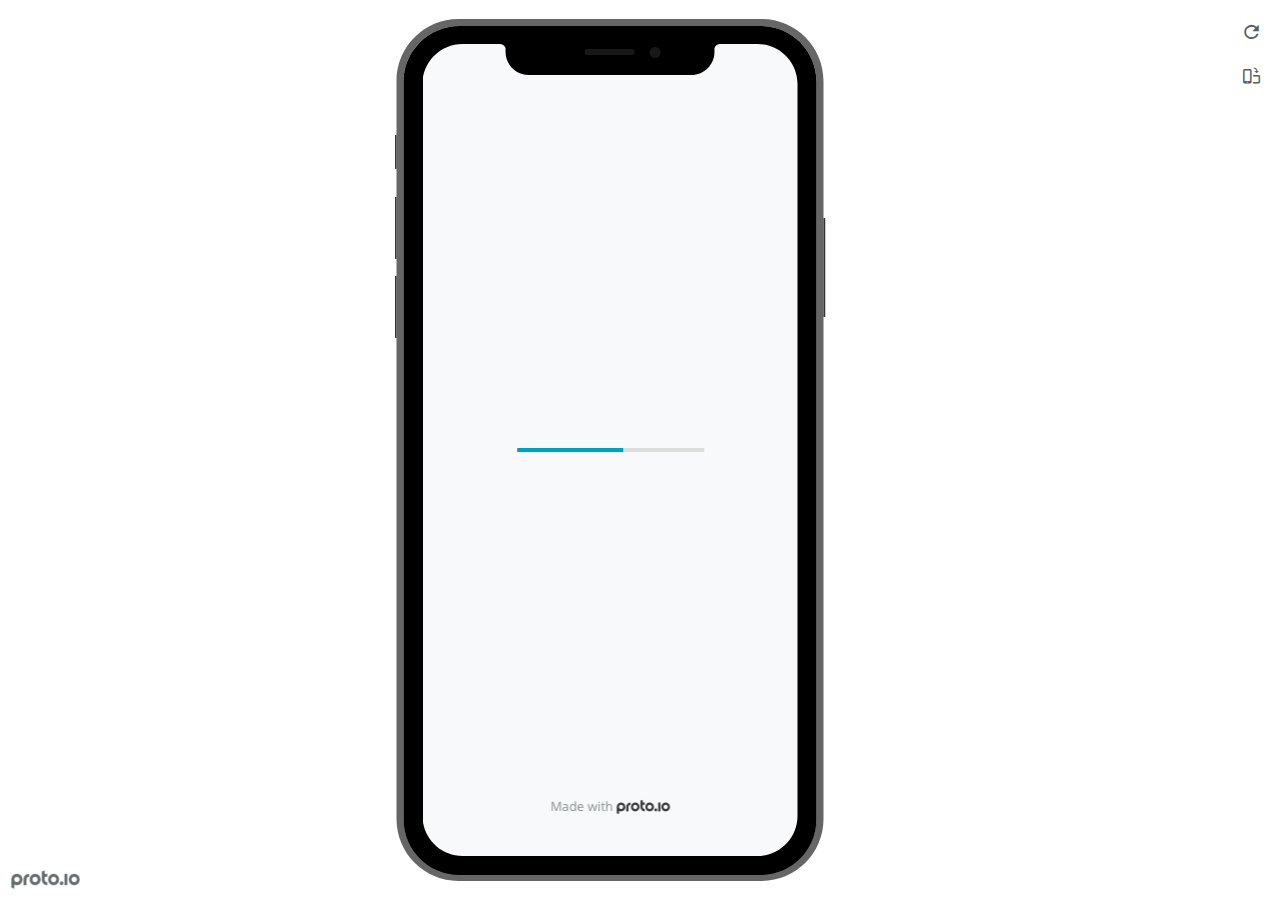
==== frame.html @ 2e507576 "11" ====
<!DOCTYPE HTML>
    <head>
    <meta charset="utf-8">

    <title>Untitled - Proto.io player</title>

    

			<link type="text/css" rel="stylesheet" href="./stylesheets/preview-export-min.css">
			<script type="text/javascript" src="./scripts/preview-export-min.js"></script>

		

    <script type="text/javascript">
        var prx = window.prx || {};
        prx.orientation = 'portrait';
        prx.orientations = {};
        prx.orientations.portrait = 1;
        prx.orientations.landscape = 1;
        prx.project = {};
        prx.project.id = '666d6fb2-1f89-4202-bc7e-0b0ab9b1fde8';
        prx.project.title = 'Untitled';
        prx.project.version = 0;
        prx.project.livepreview = 0;
        prx.project.account = "nhatkhanh";
        prx.activePage = {};
        prx.usercountry = "us";
        
            prx.user = false;
        
        prx.skin = 'apple-phone-iphoneX-1';
        prx.ver = '6.6.15.0';
        //prx.flashactions = 1;
		prx.flashactions = 1; //we are not using the DB value anymore

        prx.nodejsassetsserver = {};
        prx.nodejsassetsserver.host = ".proto.io";
        prx.nodejsassetsserver.subdomainprefix = "https://at";
        prx.nodejsassetsserver.maxsubdomains = "20";
        prx.account = "nhatkhanh";
        prx.browserShowScreenshots = 'true';
        prx.url.crossmsg = 'https://nhatkhanh.proto.io';
        prx.playerUrl = 'https://nhatkhanh.proto.io/player/';
        prx.spaces = false;
        prx.csrf_token = '342613625FA43389F96C2CC37670C32AD44A1695EFE42CF749361B53E51B8EB8';

        
    </script>

    

</head>


<body style="background-color:#FFFFFF">

    

    <div class="page-sidebar">
        
        <div class="sidebar-action-buttons">

            
                <span class="header-action-button player-icon-reload embed-icon-reload" id="refresh-preview">
                    <span class="tooltip">Refresh preview</span>
                </span>
                
                    <span  class="header-action-button player-icon-rotate embed-icon-rotate" id="change-orientation">
                        <span class="tooltip">Change orientation</span>
                    </span>
                

        </div>

    </div>

    <div id="maincontent" class="portrait">

        <div id="shortcut-pressed-outer">
            <div id="shortcut-pressed"></div>
        </div>
        

			<div class="frame_generic">
				
				<div class="body_generic skin_apple-phone-iphoneX-1 skin-wrapper skin-os-apple skin-device-phone skin-model-iphoneX skin-size-1 skin-color-black skin-orientation-portrait skin-dimensions-375-812">

					<div class="buttons top"></div>
					<div class="detail-top"></div>
					<div class="web-search"></div>
					<div class="buttons left"></div>

					<div class="body_generic_inner">
						
						<iframe id="pio-playerframe" src="index.html" scrolling="NO" style="width: 375px; height: 812px;" webkitAllowFullScreen mozallowfullscreen allowFullScreen allowvr allow="autoplay"></iframe>
						
                                <script type="text/javascript">
                                    // remove parameter from address bar immediately if no changes
                                    let url = new URL(window.location.href);
                                    url.searchParams.delete('hc');
                                    window.history.replaceState({}, document.title, url.toString());
                                </script>
                            
					</div>

					<div class="buttons right"></div>
					<div class="detail-bottom"></div>
				</div>
				
			</div>
		
    </div>

    

    
            <div id="branding"></div>
        
</body>


<script type="text/javascript">
    
</script>
</html>
---- stylesheets/preview-export-min.css ----
@font-face{font-family:'protoio-embed';src:url("../../fonts/protoio-embed.eot?v=6.0.3")}@font-face{font-family:'protoio-embed';src:url("[data-uri]") format("truetype");font-weight:normal;font-style:normal}[class^="embed-icon-"],[class*=" embed-icon-"]{font-family:'protoio-embed' !important;speak:none;font-style:normal;font-weight:normal;font-variant:normal;text-transform:none;line-height:1;-webkit-font-smoothing:antialiased;-moz-osx-font-smoothing:grayscale}.embed-icon-bold:before{content:"\f032"}.embed-icon-italic:before{content:"\f033"}.embed-icon-open-new:before{content:"\e902"}.embed-icon-reload:before{content:"\e900"}.embed-icon-rotate:before{content:"\e901"}.embed-icon-close-x:before{content:"\e903"}.btn{display:inline-block;padding:6px 14px;font-size:11px;font-weight:600;border-radius:2px}.btn-sm{padding:5px 10px;font-size:11px;border-radius:2px}.inline-checkbox,.inline-radio{padding-left:20px;display:inline-block;cursor:pointer}.input-control.checkbox .check{width:12px;height:12px}html{height:100%;width:100%;font-family:'Open Sans','Helvetica Neue', HelveticaNeue, Helvetica, Arial, 'Lucida Grande', sans-serif;font-size:11px}a{outline:0 none}body{display:-webkit-box;-webkit-box-orient:vertical;-webkit-box-pack:center;-webkit-box-align:center;display:-webkit-flexbox;display:-ms-flexbox;display:-webkit-flex;display:flex;-webkit-flex-align:center;-ms-flex-align:center;-webkit-align-items:center;align-items:center;-ms-justify-content:center;-webkit-justify-content:center;justify-content:center;-webkit-flex-direction:column;-ms-flex-direction:column;flex-direction:column;min-width:100%;min-height:100%;-moz-box-sizing:border-box;-webkit-box-sizing:border-box;-o-box-sizing:border-box;box-sizing:border-box}body:not(.no-transitions){-moz-transition:background-color 0.3s ease-in 0s;-webkit-transition:background-color 0.3s ease-in 0s;-o-transition:background-color 0.3s ease-in 0s;transition:background-color 0.3s ease-in 0s}body,ul,li{padding:0;margin:0;border:0}.hidden{display:none !important;visibility:hidden !important}.text-danger{color:#E34F5F}.text-success{color:#61c297}#maincontent{min-width:100%;min-height:100%;clear:both;padding:20px 60px 20px 20px;-moz-box-sizing:border-box;-webkit-box-sizing:border-box;-o-box-sizing:border-box;box-sizing:border-box;position:relative;border:0 solid transparent;display:-webkit-box;-webkit-box-orient:horizontal;-webkit-box-pack:center;-webkit-box-align:center;display:-webkit-flexbox;display:-ms-flexbox;display:-webkit-flex;display:flex;-webkit-flex-align:center;-ms-flex-align:center;-webkit-align-items:center;align-items:center;-ms-justify-content:center;-webkit-justify-content:center;-webkit-box-flex:1;-webkit-flex-grow:1;-ms-flex-grow:1;flex-grow:1;-webkit-transition:border-right 0.3s cubic-bezier(0.33, 1.02, 0.18, 1.4);-moz-transition:border-right 0.3s cubic-bezier(0.33, 1.02, 0.18, 1.4);-o-transition:border-right 0.3s cubic-bezier(0.33, 1.02, 0.18, 1.4);transition:border-right 0.3s cubic-bezier(0.33, 1.02, 0.18, 1.4)}.page-sidebar+#maincontent{border-right:250px solid transparent}.page-sidebar.hide+#maincontent{border-right:0px solid transparent}.frame_generic{margin:auto !important;display:inline-block;margin:0 auto;-ms-transform-origin:center center;-webkit-transform-origin:center center;-o-transform-origin:center center;transform-origin:center center;position:relative}.body_generic.skin-wrapper{position:absolute;-ms-transform-origin:0 0;-webkit-transform-origin:0 0;-o-transform-origin:0 0;transform-origin:0 0}.skin_custom .body_generic,.skin_shared .body_generic{text-align:center}.body_generic iframe{background:#ccc;border:2px solid #000000;-webkit-border-radius:3px;-moz-border-radius:3px;border-radius:3px}.top-header-alert{background-color:#FBFAE8;border:1px solid #F1F1DE;border-width:1px 0 1px 0;padding:15px 0;box-sizing:border-box;font-family:-apple-system,BlinkMacSystemFont,"Helvetica Neue","Open Sans",open-sans,sans-serif;font-weight:400;font-size:12px;line-height:14px;color:#363C3E;color:#545E65;padding:10px 34px 10px 10px;border-top-width:0px;font-size:11px;line-height:13px;text-align:center;position:fixed;top:0;left:0;right:0;z-index:2}.top-header-alert.extend-width{margin:0 -25px;padding:15px 25px}.top-header-alert.extend-width.last{margin-bottom:-18px;margin-top:20px}.top-header-alert.add-space-below{margin-bottom:17px}.top-header-alert.toolbox-info{padding:0 25px 5px 25px;background-color:transparent;margin:0 12px;border:0px solid rgba(180,188,191,0.5)}.top-header-alert .caution-icon{background:url(/images/editor/templates-modals/warning-icon.png) no-repeat center center;width:22px;height:22px;background-image:url("/images/editor/inextgen-sprite.png?v=6.0.38");background-position:-425px 0px;display:block;margin-right:9px;-ms-flex-shrink:0;-webkit-flex-shrink:0;flex-shrink:0;float:left}@media all and (-webkit-min-device-pixel-ratio: 1.5), all and (-o-min-device-pixel-ratio: 3 / 2), all and (min--moz-device-pixel-ratio: 1.5), all and (min-device-pixel-ratio: 1.5){.top-header-alert .caution-icon{background-image:url("/images/editor/inextgen-sprite@2x.png?v=6.0.38");background-size:auto 1000px}}.top-header-alert .caution-text{height:22px;font-weight:700;display:-webkit-box;display:-moz-box;display:-ms-flexbox;display:-webkit-flex;display:flex;-ms-align-items:center;-webkit-align-items:center;align-items:center;-ms-box-align:center;-webkit-box-align:center;box-align:center;-ms-flex-align:center;-webkit-flex-align:center;flex-align:center;margin-bottom:6px}.top-header-alert .caution-text:before,.top-header-alert .caution-text:after{content:'';display:table}.top-header-alert .caution-text:after{clear:both}.top-header-alert .close-btn{position:absolute;right:10px;top:10px;width:14px;height:14px;background-image:url("/images/editor/inextgen-sprite.png?v=6.0.38");background-position:-1450px -400px;display:block;cursor:pointer}.top-header-alert .close-btn:hover,.top-header-alert .close-btn:focus{background-position:-1450px -425px}.top-header-alert .close-btn.active,.top-header-alert .close-btn.selected{background-position:-1450px -450px}.top-header-alert .close-btn.disabled{background-position:-1450px -475px;cursor:default;pointer-events:none}@media all and (-webkit-min-device-pixel-ratio: 1.5), all and (-o-min-device-pixel-ratio: 3 / 2), all and (min--moz-device-pixel-ratio: 1.5), all and (min-device-pixel-ratio: 1.5){.top-header-alert .close-btn{background-image:url("/images/editor/inextgen-sprite@2x.png?v=6.0.38");background-size:auto 1000px}}.top-header-alert .link{color:#00A1C0;cursor:pointer}.top-header-alert .link:hover{color:#00758C}.top-header-alert.link{cursor:pointer}.top-header-alert.error{background-color:#FEF5F6}.top-header-alert.info{background-color:#E5F5F8}.top-header-alert a,.top-header-alert a:active,.top-header-alert a:visited{color:#00A1C0}.top-header-alert ~ .page-sidebar{top:34px}.top-header-alert ~ #maincontent{border-top:34px solid transparent}#eventCaller{display:none}#branding{position:fixed;bottom:10px;left:10px;right:auto;width:107px;height:42px;background:no-repeat bottom left;background-size:contain;-webkit-transition:right 0.3s cubic-bezier(0.33, 1.02, 0.18, 1.4),width 0.2s cubic-bezier(0.33, 1.02, 0.18, 1.4) 1s,height 0.2s cubic-bezier(0.33, 1.02, 0.18, 1.4) 1s;-moz-transition:right 0.3s cubic-bezier(0.33, 1.02, 0.18, 1.4),width 0.2s cubic-bezier(0.33, 1.02, 0.18, 1.4) 1s,height 0.2s cubic-bezier(0.33, 1.02, 0.18, 1.4) 1s;-o-transition:right 0.3s cubic-bezier(0.33, 1.02, 0.18, 1.4),width 0.2s cubic-bezier(0.33, 1.02, 0.18, 1.4) 1s,height 0.2s cubic-bezier(0.33, 1.02, 0.18, 1.4) 1s;transition:right 0.3s cubic-bezier(0.33, 1.02, 0.18, 1.4),width 0.2s cubic-bezier(0.33, 1.02, 0.18, 1.4) 1s,height 0.2s cubic-bezier(0.33, 1.02, 0.18, 1.4) 1s}#branding[style=""],#branding:not([style]){width:70px;height:20px;background-image:url("/images/player/player-logo.svg?v=6.0.38");background-size:160px auto;background-position:-90px 0}@media all and (-webkit-min-device-pixel-ratio: 1.5), all and (-o-min-device-pixel-ratio: 3 / 2), all and (min--moz-device-pixel-ratio: 1.5), all and (min-device-pixel-ratio: 1.5){#branding[style=""],#branding:not([style]){background-image:url("/images/player/player-logo@2x.svg?v=6.0.38")}}#branding[style=""].dark-bg,#branding:not([style]).dark-bg{background-position:-90px -21px}body.annotationmode #branding[style=""],body.annotationmode #branding:not([style]){background-position:-90px -21px}.sidebar-action-buttons{position:absolute;right:260px;top:15px;height:100%;-webkit-user-select:none;-moz-user-select:none;-ms-user-select:none}.sidebar-action-buttons a{text-decoration:none}.header-action-button{display:inline-block;border-radius:4px;margin:15px 0 0;cursor:pointer;position:relative;text-align:center;color:#545E65;font-size:3em;line-height:normal}.header-action-button.dark-bg{color:#ffffff}.header-action-button:hover,#color-choice .selected{color:#4d5254}.header-action-button.active,body.annotationmode .header-action-button.active{color:#00A1C0}#change-orientation .tooltip{width:100px}#refresh-preview{margin-top:12px}#open-prto-link+#refresh-preview{margin-top:14px}#refresh-preview .tooltip{width:85px}.skin-wrapper{display:inline-block;position:relative}.skin-wrapper #pio-playerframe{display:block;background:#FFFFFF;background-repeat:no-repeat;background-size:contain;background-position:50% 50%}.skin-wrapper div::after,.skin-wrapper div::before{content:"";display:block;position:relative}.skin-wrapper .detail-top,.skin-wrapper .detail-bottom{position:absolute;margin:0 auto}.skin-wrapper .buttons{position:absolute;z-index:-1}.skin-wrapper .web-search{display:none}.skin-wrapper .body_generic_inner{overflow:hidden}.skin-wrapper.skin_none #pio-playerframe,.skin-wrapper.skin-color-none #pio-playerframe,.skin-wrapper.skin_custom #pio-playerframe,.skin-wrapper.skin_theme #pio-playerframe{border-width:0 !important;border-radius:0 !important}.skin-wrapper.skin_none,.skin-wrapper.skin-color-none,.skin-wrapper.skin_custom,.skin-wrapper.skin_theme{box-shadow:none !important}.skin-wrapper.skin_theme .body_generic_inner{background-size:100%;background-position:center center;background-repeat:no-repeat}.skin-wrapper.skin-color-white.skin_custom,.skin-wrapper.skin-color-white.skin_shared{box-shadow:none}.skin-wrapper.skin_custom #pio-playerframe{background:transparent}.skin-wrapper.skin-os-apple.skin-device-tablet{box-shadow:none}.skin-wrapper.skin-os-android.skin-device-wear.skin-color-white #pio-playerframe{border-color:#aaa !important}.skin-wrapper.skin-os-web #pio-playerframe{border:none !important}.skin-wrapper.zoomed  #pio-playerframe{border-radius:0 !important}.skin-os-apple{background-color:#444}.skin-os-apple .detail-bottom{border-radius:50%;left:50%}.skin-os-apple .buttons,.skin-os-apple .buttons::before,.skin-os-apple .buttons::after{background-color:#333}.skin-os-apple.skin-orientation-landscape .detail-bottom{top:50%;bottom:auto}.skin-os-apple.skin-color-white:not(.skin-device-watch){background-color:#fafafa !important}.skin-os-apple.skin-color-white:not(.skin-device-watch) .detail-top,.skin-os-apple.skin-color-white:not(.skin-device-watch).skin-device-phone .detail-top::before,.skin-os-apple.skin-color-white:not(.skin-device-watch).skin-device-phone .detail-top::after,.skin-os-apple.skin-color-white:not(.skin-device-watch) .detail-bottom{border-color:#aaa !important}.skin-os-apple.skin-color-white:not(.skin-device-watch) .buttons,.skin-os-apple.skin-color-white:not(.skin-device-watch) .buttons::before,.skin-os-apple.skin-color-white:not(.skin-device-watch) .buttons::after{background-color:#aaa !important}.skin-os-apple.skin-device-watch .buttons,.skin-os-apple.skin-device-watch .detail-top,.skin-os-apple.skin-device-watch .detail-bottom{display:none}.skin-os-apple.skin-device-watch #pio-playerframe{margin:74px 95px !important}.skin-os-apple.skin-device-watch.skin-model-38mm{background:url("/images/player/skins/apple_watch_skin_38mm.png") no-repeat center center}.skin-os-apple.skin-device-watch.skin-model-42mm{background:url("/images/player/skins/apple_watch_skin_42mm.png") no-repeat center center}.skin-os-apple.skin-device-watch.skin-model-40mm{background:url("/images/player/skins/apple_watch_skin_40mm.png") no-repeat center center}.skin-os-apple.skin-device-watch.skin-model-40mm #pio-playerframe{-webkit-clip-path:inset(6px 6px 6px 6px round 63px);clip-path:inset(6px 6px 6px 6px round 63px)}.skin-os-apple.skin-device-watch.skin-model-44mm{background:url("/images/player/skins/apple_watch_skin_44mm.png") no-repeat center center}.skin-os-apple.skin-device-watch.skin-model-44mm #pio-playerframe{-webkit-clip-path:inset(6px 6px 6px 6px round 63px);clip-path:inset(6px 6px 6px 6px round 63px)}.skin-os-apple.skin-device-phone .detail-top{border-radius:50%;left:50%}.skin-os-apple.skin-device-phone .detail-top::before{border-radius:50%;float:left;display:none}.skin-os-apple.skin-device-phone .buttons.top{width:16%;right:17%}.skin-os-apple.skin-device-phone .buttons.left{height:4%;top:14%}.skin-os-apple.skin-device-phone .buttons.left:before{top:236%}.skin-os-apple.skin-device-phone .buttons.left:after{top:446%}.skin-os-apple.skin-device-phone .buttons.left:before,.skin-os-apple.skin-device-phone .buttons.left:after{height:78%}.skin-os-apple.skin-device-phone .buttons.left,.skin-os-apple.skin-device-phone .buttons.left:before,.skin-os-apple.skin-device-phone .buttons.left:after{position:absolute}.skin-os-apple.skin-device-phone.skin-orientation-landscape .detail-top{top:50% !important;left:auto}.skin-os-apple.skin-device-phone.skin-orientation-landscape .buttons.top{height:16% !important;top:auto !important}.skin-os-apple.skin-device-phone.skin-orientation-landscape .buttons.left{width:4% !important;right:14%;left:auto !important}.skin-os-apple.skin-device-phone.skin-orientation-landscape .buttons.left::before{right:236%;top:auto}.skin-os-apple.skin-device-phone.skin-orientation-landscape .buttons.left::after{right:446%;top:auto}.skin-os-apple.skin-device-phone.skin-orientation-landscape .buttons.left::before,.skin-os-apple.skin-device-phone.skin-orientation-landscape .buttons.left::after{width:78% !important}.skin-os-apple.skin-device-phone.skin-model-iphone3 .detail-top::before,.skin-os-apple.skin-device-phone.skin-model-iphone3 .detail-top::after{content:none}.skin-os-apple.skin-device-phone.skin-model-iphone3 .buttons.left{height:5%;top:9%}.skin-os-apple.skin-device-phone.skin-model-iphone3 .buttons.left::before{top:162%;height:133%}.skin-os-apple.skin-device-phone.skin-model-iphone3 .buttons.left::after{top:392%;height:133%}.skin-os-apple.skin-device-phone.skin-model-iphone3.skin-orientation-landscape .detail-top::before,.skin-os-apple.skin-device-phone.skin-model-iphone3.skin-orientation-landscape .detail-top::after{content:none}.skin-os-apple.skin-device-phone.skin-model-iphone3.skin-orientation-landscape .buttons.top{top:auto}.skin-os-apple.skin-device-phone.skin-model-iphone3.skin-orientation-landscape .buttons.left{width:5% !important;right:9%}.skin-os-apple.skin-device-phone.skin-model-iphone3.skin-orientation-landscape .buttons.left::before{right:162%}.skin-os-apple.skin-device-phone.skin-model-iphone3.skin-orientation-landscape .buttons.left::after{right:392%}.skin-os-apple.skin-device-phone.skin-model-iphone3.skin-orientation-landscape .buttons.left::before,.skin-os-apple.skin-device-phone.skin-model-iphone3.skin-orientation-landscape .buttons.left::after{top:auto;width:133% !important}.skin-os-apple.skin-device-phone.skin-model-iphone4 .detail-top::before{content:none}.skin-os-apple.skin-device-phone.skin-model-iphone4 .detail-top::after{border-radius:50% !important}.skin-os-apple.skin-device-phone.skin-model-iphone4 .buttons.left{top:9%}.skin-os-apple.skin-device-phone.skin-model-iphone4 .buttons.left::before{top:273%}.skin-os-apple.skin-device-phone.skin-model-iphone4 .buttons.left::after{top:493%}.skin-os-apple.skin-device-phone.skin-model-iphone4.skin-orientation-landscape .detail-top::before{content:none}.skin-os-apple.skin-device-phone.skin-model-iphone4.skin-orientation-landscape .detail-top::after{top:auto}.skin-os-apple.skin-device-phone.skin-model-iphone4.skin-orientation-landscape .detail-bottom{margin-left:0}.skin-os-apple.skin-device-phone.skin-model-iphone4.skin-orientation-landscape .buttons.left{right:9%}.skin-os-apple.skin-device-phone.skin-model-iphone4.skin-orientation-landscape .buttons.left::before{right:273%;top:auto}.skin-os-apple.skin-device-phone.skin-model-iphone4.skin-orientation-landscape .buttons.left::after{right:493%;top:auto}.skin-os-apple.skin-device-phone.skin-model-iphone6 .buttons.top,.skin-os-apple.skin-device-phone.skin-size-1.skin-model-iphone6plus .buttons.top,.skin-os-apple.skin-device-phone.skin-size-2.skin-model-iphone6plus .buttons.top,.skin-os-apple.skin-device-phone.skin-size-3.skin-model-iphone6plus .buttons.top,.skin-os-apple.skin-device-phone.skin-size-4.skin-model-iphone6plus .buttons.top{display:none}.skin-os-apple.skin-device-phone.skin-model-iphone6 .detail-top::before,.skin-os-apple.skin-device-phone.skin-size-1.skin-model-iphone6plus .detail-top::before,.skin-os-apple.skin-device-phone.skin-size-2.skin-model-iphone6plus .detail-top::before,.skin-os-apple.skin-device-phone.skin-size-3.skin-model-iphone6plus .detail-top::before,.skin-os-apple.skin-device-phone.skin-size-4.skin-model-iphone6plus .detail-top::before{display:block}.skin-os-apple.skin-device-phone.skin-model-iphone6 .buttons.left::before,.skin-os-apple.skin-device-phone.skin-size-1.skin-model-iphone6plus .buttons.left::before,.skin-os-apple.skin-device-phone.skin-size-2.skin-model-iphone6plus .buttons.left::before,.skin-os-apple.skin-device-phone.skin-size-3.skin-model-iphone6plus .buttons.left::before,.skin-os-apple.skin-device-phone.skin-size-4.skin-model-iphone6plus .buttons.left::before{top:202%}.skin-os-apple.skin-device-phone.skin-model-iphone6 .buttons.left::after,.skin-os-apple.skin-device-phone.skin-size-1.skin-model-iphone6plus .buttons.left::after,.skin-os-apple.skin-device-phone.skin-size-2.skin-model-iphone6plus .buttons.left::after,.skin-os-apple.skin-device-phone.skin-size-3.skin-model-iphone6plus .buttons.left::after,.skin-os-apple.skin-device-phone.skin-size-4.skin-model-iphone6plus .buttons.left::after{top:407%}.skin-os-apple.skin-device-phone.skin-model-iphone6 .buttons.left::before,.skin-os-apple.skin-device-phone.skin-size-1.skin-model-iphone6plus .buttons.left::before,.skin-os-apple.skin-device-phone.skin-size-2.skin-model-iphone6plus .buttons.left::before,.skin-os-apple.skin-device-phone.skin-size-3.skin-model-iphone6plus .buttons.left::before,.skin-os-apple.skin-device-phone.skin-size-4.skin-model-iphone6plus .buttons.left::before,.skin-os-apple.skin-device-phone.skin-model-iphone6 .buttons.left::after,.skin-os-apple.skin-device-phone.skin-size-1.skin-model-iphone6plus .buttons.left::after,.skin-os-apple.skin-device-phone.skin-size-2.skin-model-iphone6plus .buttons.left::after,.skin-os-apple.skin-device-phone.skin-size-3.skin-model-iphone6plus .buttons.left::after,.skin-os-apple.skin-device-phone.skin-size-4.skin-model-iphone6plus .buttons.left::after{height:170%}.skin-os-apple.skin-device-phone.skin-model-iphone6.skin-orientation-landscape .detail-top::before,.skin-os-apple.skin-device-phone.skin-orientation-landscape.skin-size-1.skin-model-iphone6plus .detail-top::before,.skin-os-apple.skin-device-phone.skin-orientation-landscape.skin-size-2.skin-model-iphone6plus .detail-top::before,.skin-os-apple.skin-device-phone.skin-orientation-landscape.skin-size-3.skin-model-iphone6plus .detail-top::before,.skin-os-apple.skin-device-phone.skin-orientation-landscape.skin-size-4.skin-model-iphone6plus .detail-top::before{top:auto}.skin-os-apple.skin-device-phone.skin-model-iphone6.skin-orientation-landscape .detail-top::after,.skin-os-apple.skin-device-phone.skin-orientation-landscape.skin-size-1.skin-model-iphone6plus .detail-top::after,.skin-os-apple.skin-device-phone.skin-orientation-landscape.skin-size-2.skin-model-iphone6plus .detail-top::after,.skin-os-apple.skin-device-phone.skin-orientation-landscape.skin-size-3.skin-model-iphone6plus .detail-top::after,.skin-os-apple.skin-device-phone.skin-orientation-landscape.skin-size-4.skin-model-iphone6plus .detail-top::after{top:auto !important}.skin-os-apple.skin-device-phone.skin-model-iphone6.skin-orientation-landscape .detail-bottom,.skin-os-apple.skin-device-phone.skin-orientation-landscape.skin-size-1.skin-model-iphone6plus .detail-bottom,.skin-os-apple.skin-device-phone.skin-orientation-landscape.skin-size-2.skin-model-iphone6plus .detail-bottom,.skin-os-apple.skin-device-phone.skin-orientation-landscape.skin-size-3.skin-model-iphone6plus .detail-bottom,.skin-os-apple.skin-device-phone.skin-orientation-landscape.skin-size-4.skin-model-iphone6plus .detail-bottom{margin-left:0 !important}.skin-os-apple.skin-device-phone.skin-model-iphone6.skin-orientation-landscape .buttons.left::before,.skin-os-apple.skin-device-phone.skin-orientation-landscape.skin-size-1.skin-model-iphone6plus .buttons.left::before,.skin-os-apple.skin-device-phone.skin-orientation-landscape.skin-size-2.skin-model-iphone6plus .buttons.left::before,.skin-os-apple.skin-device-phone.skin-orientation-landscape.skin-size-3.skin-model-iphone6plus .buttons.left::before,.skin-os-apple.skin-device-phone.skin-orientation-landscape.skin-size-4.skin-model-iphone6plus .buttons.left::before{right:227%;top:auto !important}.skin-os-apple.skin-device-phone.skin-model-iphone6.skin-orientation-landscape .buttons.left::after,.skin-os-apple.skin-device-phone.skin-orientation-landscape.skin-size-1.skin-model-iphone6plus .buttons.left::after,.skin-os-apple.skin-device-phone.skin-orientation-landscape.skin-size-2.skin-model-iphone6plus .buttons.left::after,.skin-os-apple.skin-device-phone.skin-orientation-landscape.skin-size-3.skin-model-iphone6plus .buttons.left::after,.skin-os-apple.skin-device-phone.skin-orientation-landscape.skin-size-4.skin-model-iphone6plus .buttons.left::after{right:459%;top:auto !important}.skin-os-apple.skin-device-phone.skin-model-iphone6.skin-orientation-landscape .buttons.left::before,.skin-os-apple.skin-device-phone.skin-orientation-landscape.skin-size-1.skin-model-iphone6plus .buttons.left::before,.skin-os-apple.skin-device-phone.skin-orientation-landscape.skin-size-2.skin-model-iphone6plus .buttons.left::before,.skin-os-apple.skin-device-phone.skin-orientation-landscape.skin-size-3.skin-model-iphone6plus .buttons.left::before,.skin-os-apple.skin-device-phone.skin-orientation-landscape.skin-size-4.skin-model-iphone6plus .buttons.left::before,.skin-os-apple.skin-device-phone.skin-model-iphone6.skin-orientation-landscape .buttons.left::after,.skin-os-apple.skin-device-phone.skin-orientation-landscape.skin-size-1.skin-model-iphone6plus .buttons.left::after,.skin-os-apple.skin-device-phone.skin-orientation-landscape.skin-size-2.skin-model-iphone6plus .buttons.left::after,.skin-os-apple.skin-device-phone.skin-orientation-landscape.skin-size-3.skin-model-iphone6plus .buttons.left::after,.skin-os-apple.skin-device-phone.skin-orientation-landscape.skin-size-4.skin-model-iphone6plus .buttons.left::after{width:180% !important}.skin-os-apple.skin-device-phone.skin-model-iphone6.skin-orientation-landscape .buttons.right,.skin-os-apple.skin-device-phone.skin-orientation-landscape.skin-size-1.skin-model-iphone6plus .buttons.right,.skin-os-apple.skin-device-phone.skin-orientation-landscape.skin-size-2.skin-model-iphone6plus .buttons.right,.skin-os-apple.skin-device-phone.skin-orientation-landscape.skin-size-3.skin-model-iphone6plus .buttons.right,.skin-os-apple.skin-device-phone.skin-orientation-landscape.skin-size-4.skin-model-iphone6plus .buttons.right{top:auto !important}.skin-os-apple.skin-device-phone.skin-model-iphone6plus .buttons.left::before{top:215% !important}.skin-os-apple.skin-device-phone.skin-model-iphone6plus .buttons.left::after{top:444% !important}.skin-os-apple.skin-device-phone.skin-model-iphone6plus .buttons.left::before,.skin-os-apple.skin-device-phone.skin-model-iphone6plus .buttons.left::after{height:184% !important}.skin-os-apple.skin-device-phone.skin-model-iphone6plus.skin-orientation-landscape .detail-top::before{top:auto !important}.skin-os-apple.skin-device-phone.skin-model-iphone8 .buttons.top,.skin-os-apple.skin-device-phone.skin-model-iphone8plus .buttons.top{display:none}.skin-os-apple.skin-device-phone.skin-model-iphone8 .buttons.left,.skin-os-apple.skin-device-phone.skin-model-iphone8plus .buttons.left{top:12.8%}.skin-os-apple.skin-device-phone.skin-model-iphone8 .buttons.left:before,.skin-os-apple.skin-device-phone.skin-model-iphone8plus .buttons.left:before,.skin-os-apple.skin-device-phone.skin-model-iphone8 .buttons.left:after,.skin-os-apple.skin-device-phone.skin-model-iphone8plus .buttons.left:after{height:182%}.skin-os-apple.skin-device-phone.skin-model-iphone8 .buttons.left:before,.skin-os-apple.skin-device-phone.skin-model-iphone8plus .buttons.left:before{top:219%}.skin-os-apple.skin-device-phone.skin-model-iphone8 .buttons.left:after,.skin-os-apple.skin-device-phone.skin-model-iphone8plus .buttons.left:after{top:446%}.skin-os-apple.skin-device-phone.skin-model-iphone8 .buttons.right,.skin-os-apple.skin-device-phone.skin-model-iphone8plus .buttons.right{height:7.7%;top:21.3%}.skin-os-apple.skin-device-phone.skin-model-iphone8 .buttons.right:before,.skin-os-apple.skin-device-phone.skin-model-iphone8plus .buttons.right:before,.skin-os-apple.skin-device-phone.skin-model-iphone8 .buttons.right:after,.skin-os-apple.skin-device-phone.skin-model-iphone8plus .buttons.right:after{display:none}.skin-os-apple.skin-device-phone.skin-model-iphone8.skin-orientation-landscape .buttons.left,.skin-os-apple.skin-device-phone.skin-orientation-landscape.skin-model-iphone8plus .buttons.left{right:12.9%}.skin-os-apple.skin-device-phone.skin-model-iphone8.skin-orientation-landscape .buttons.left:before,.skin-os-apple.skin-device-phone.skin-orientation-landscape.skin-model-iphone8plus .buttons.left:before,.skin-os-apple.skin-device-phone.skin-model-iphone8.skin-orientation-landscape .buttons.left:after,.skin-os-apple.skin-device-phone.skin-orientation-landscape.skin-model-iphone8plus .buttons.left:after{width:182% !important;top:auto}.skin-os-apple.skin-device-phone.skin-model-iphone8.skin-orientation-landscape .buttons.left:before,.skin-os-apple.skin-device-phone.skin-orientation-landscape.skin-model-iphone8plus .buttons.left:before{right:214%}.skin-os-apple.skin-device-phone.skin-model-iphone8.skin-orientation-landscape .buttons.left:after,.skin-os-apple.skin-device-phone.skin-orientation-landscape.skin-model-iphone8plus .buttons.left:after{right:446%}.skin-os-apple.skin-device-phone.skin-model-iphone8.skin-orientation-landscape .buttons.right,.skin-os-apple.skin-device-phone.skin-orientation-landscape.skin-model-iphone8plus .buttons.right{width:7.5% !important;top:auto;right:21.4% !important}.skin-os-apple.skin-device-phone.skin-model-iphone8plus .buttons.left{height:3.5%;top:11.9%}.skin-os-apple.skin-device-phone.skin-model-iphone8plus .buttons.left:before,.skin-os-apple.skin-device-phone.skin-model-iphone8plus .buttons.left:after{height:187%}.skin-os-apple.skin-device-phone.skin-model-iphone8plus .buttons.left:before{top:209%}.skin-os-apple.skin-device-phone.skin-model-iphone8plus .buttons.left:after{top:440%}.skin-os-apple.skin-device-phone.skin-model-iphone8plus .buttons.right{height:6.5%;top:19.3%}.skin-os-apple.skin-device-phone.skin-model-iphone8plus.skin-orientation-landscape .buttons.left{right:11.5%}.skin-os-apple.skin-device-phone.skin-model-iphone8plus.skin-orientation-landscape .buttons.left:before,.skin-os-apple.skin-device-phone.skin-model-iphone8plus.skin-orientation-landscape .buttons.left:after{width:164% !important}.skin-os-apple.skin-device-phone.skin-model-iphone8plus.skin-orientation-landscape .buttons.left:before{right:190%}.skin-os-apple.skin-device-phone.skin-model-iphone8plus.skin-orientation-landscape .buttons.left:after{right:390%}.skin-os-apple.skin-device-phone.skin-model-iphone8plus.skin-orientation-landscape .buttons.right{width:6.5% !important;right:19.1% !important}.skin-os-apple.skin-device-phone.skin-model-iphoneX{background:none}.skin-os-apple.skin-device-phone.skin-model-iphoneX .detail-top{position:absolute;top:50% !important;left:50% !important;pointer-events:none;border-radius:0px;border:none !important;z-index:99;transform:translateX(-50%) translateY(-50%) !important}.skin-os-apple.skin-device-phone.skin-model-iphoneX .detail-top:before,.skin-os-apple.skin-device-phone.skin-model-iphoneX .detail-top:after{content:'';display:none}.skin-os-apple.skin-device-phone.skin-model-iphoneX #pio-playerframe{background:black}.skin-os-apple.skin-device-phone.skin-model-iphoneX.skin-dimensions-414-896 .detail-top,.skin-os-apple.skin-device-phone.skin-model-iphoneX.skin-dimensions-828-1792 .detail-top,.skin-os-apple.skin-device-phone.skin-model-iphoneX.skin-dimensions-1242-2688 .detail-top{background:url("/images/player/skins/iPhoneXR-XSmax.svg") no-repeat center center}.skin-os-apple.skin-device-phone.skin-model-iphoneX.skin-dimensions-414-896 .detail-top{background-size:470px 946px !important;width:470px !important;height:946px !important}.skin-os-apple.skin-device-phone.skin-model-iphoneX.skin-dimensions-828-1792 .detail-top{background-size:940px 1892px !important;width:940px !important;height:1892px !important}.skin-os-apple.skin-device-phone.skin-model-iphoneX.skin-dimensions-1242-2688 .detail-top{background-size:1410px 2838px !important;width:1410px !important;height:2838px !important}.skin-os-apple.skin-device-phone.skin-model-iphoneX.skin-dimensions-375-812 .detail-top,.skin-os-apple.skin-device-phone.skin-model-iphoneX.skin-dimensions-750-1624 .detail-top,.skin-os-apple.skin-device-phone.skin-model-iphoneX.skin-dimensions-1125-2436 .detail-top{background:url("/images/player/skins/iPhoneX-XS.svg") no-repeat center center}.skin-os-apple.skin-device-phone.skin-model-iphoneX.skin-dimensions-375-812 .detail-top{background-size:431px 862px !important;width:431px !important;height:862px !important}.skin-os-apple.skin-device-phone.skin-model-iphoneX.skin-dimensions-750-1624 .detail-top{background-size:862px 1724px !important;width:862px !important;height:1724px !important}.skin-os-apple.skin-device-phone.skin-model-iphoneX.skin-dimensions-1125-2436 .detail-top{background-size:1293px 2586px !important;width:1293px !important;height:2586px !important}.skin-os-apple.skin-device-phone.skin-model-iphoneX .detail-bottom{display:none}.skin-os-apple.skin-device-phone.skin-model-iphoneX .buttons.top{display:none}.skin-os-apple.skin-device-phone.skin-model-iphoneX .buttons.left{display:none}.skin-os-apple.skin-device-phone.skin-model-iphoneX .buttons.right{display:none}.skin-os-apple.skin-device-phone.skin-model-iphoneX.skin-orientation-landscape .detail-top{right:auto !important;transform-origin:top left;transform:rotate(90deg) translateX(-50%) translateY(-50%) !important}.skin-os-apple.skin-device-tablet{box-sizing:border-box}.skin-os-apple.skin-device-tablet .detail-top{border-radius:50%;left:50%}.skin-os-apple.skin-device-tablet .detail-top,.skin-os-apple.skin-device-tablet .detail-bottom{-webkit-transform:translate(-50%, 0);-moz-transform:translate(-50%, 0);-o-transform:translate(-50%, 0);transform:translate(-50%, 0)}.skin-os-apple.skin-device-tablet.skin-orientation-landscape .detail-top{top:50% !important;left:auto}.skin-os-apple.skin-device-tablet.skin-orientation-landscape .detail-top,.skin-os-apple.skin-device-tablet.skin-orientation-landscape .detail-bottom{-webkit-transform:translate(0, -50%);-moz-transform:translate(0, -50%);-o-transform:translate(0, -50%);transform:translate(0, -50%)}.skin-os-apple.skin-device-tablet.skin-color-white{border-color:#aaa !important}.skin-os-android{background-color:#444}.skin-os-android .detail-top,.skin-os-android .detail-bottom,.skin-os-android:not(.skin-device-wear) .detail-top::before,.skin-os-android:not(.skin-device-wear) .detail-top::after{border-radius:50%}.skin-os-android .buttons{background-color:#333}.skin-os-android.skin-color-white{background-color:#fafafa !important}.skin-os-android.skin-color-white .buttons{background-color:#aaa !important}.skin-os-android.skin-color-white:not(.skin-device-wear) .detail-top,.skin-os-android.skin-color-white:not(.skin-device-wear) .detail-bottom,.skin-os-android.skin-color-white:not(.skin-device-wear) .detail-top::before,.skin-os-android.skin-color-white:not(.skin-device-wear) .detail-top::after{border-color:#aaa !important}.skin-os-android.skin-device-wear{background-color:#333;-moz-box-sizing:border-box;box-sizing:border-box}.skin-os-android.skin-device-wear .detail-top,.skin-os-android.skin-device-wear .detail-bottom{position:absolute;background-color:#333;border-radius:0;width:68%;left:16%}.skin-os-android.skin-device-wear .detail-top{border-bottom:0 none}.skin-os-android.skin-device-wear .detail-bottom{border-top:0 none}.skin-os-android.skin-device-wear .buttons.right{height:100%;top:0;bottom:0;background-color:transparent;border:0 none}.skin-os-android.skin-device-wear .buttons.right::before,.skin-os-android.skin-device-wear .buttons.right::after{height:14%;background-color:#333;position:absolute}.skin-os-android.skin-device-wear .buttons.right::before{top:25%}.skin-os-android.skin-device-wear .buttons.right::after{bottom:25%}.skin-os-android.skin-device-wear.skin-color-white{background-color:#fafafa !important;box-shadow:none !important}.skin-os-android.skin-device-wear.skin-color-white .detail-top,.skin-os-android.skin-device-wear.skin-color-white .detail-bottom{background-color:#fafafa !important;border-color:#aaa !important;border-top:0 none !important;border-bottom:0 none !important}.skin-os-android.skin-device-wear.skin-color-white .buttons.right::before,.skin-os-android.skin-device-wear.skin-color-white .buttons.right::after{background-color:#aaa !important}.skin-os-android.skin-device-phone{border-bottom-left-radius:100% 7%;border-bottom-right-radius:100% 7%;border-top-left-radius:100% 7%;border-top-right-radius:100% 7%}.skin-os-android.skin-device-phone .detail-top{width:100%;border:0 none !important}.skin-os-android.skin-device-phone .detail-top::before{position:absolute;left:20%}.skin-os-android.skin-device-phone .detail-top:after{left:50%}.skin-os-android.skin-device-phone .detail-bottom{display:none}.skin-os-android.skin-device-phone .buttons.left{height:16%;top:19%}.skin-os-android.skin-device-phone .buttons.right{height:6%;top:13%}.skin-os-android.skin-device-phone.skin-orientation-landscape{border-bottom-left-radius:7% 100%;border-bottom-right-radius:7% 100%;border-top-left-radius:7% 100%;border-top-right-radius:7% 100%}.skin-os-android.skin-device-phone.skin-orientation-landscape .detail-top{width:auto;height:100%;top:auto !important}.skin-os-android.skin-device-phone.skin-orientation-landscape .detail-top::before{top:20% !important;left:0}.skin-os-android.skin-device-phone.skin-orientation-landscape .detail-top:after{top:50%}.skin-os-android.skin-device-phone.skin-orientation-landscape .buttons.left{width:16% !important;right:19%;left:auto !important}.skin-os-android.skin-device-phone.skin-orientation-landscape .buttons.right{width:6% !important;right:13% !important;top:auto}.skin-os-android.skin-device-phone.skin-model-pixel{box-sizing:border-box}.skin-os-android.skin-device-phone.skin-model-pixel .detail-top{left:50%}.skin-os-android.skin-device-phone.skin-model-pixel .detail-top::before{left:-130%}.skin-os-android.skin-device-phone.skin-model-pixel .buttons.left{display:none}.skin-os-android.skin-device-phone.skin-model-pixel .buttons.right{top:25%;background-color:transparent !important}.skin-os-android.skin-device-phone.skin-model-pixel .buttons.right:before{background-color:#aaa !important}.skin-os-android.skin-device-phone.skin-model-pixel .buttons.right:after{background-color:#aaa !important;top:139%}.skin-os-android.skin-device-phone.skin-model-pixel.skin-orientation-landscape .detail-top{top:40% !important;left:101% !important}.skin-os-android.skin-device-phone.skin-model-pixel.skin-orientation-landscape .buttons.right{top:101%;background-color:transparent !important}.skin-os-android.skin-device-phone.skin-model-pixel.skin-orientation-landscape .buttons.right:before{background-color:#aaa !important}.skin-os-android.skin-device-phone.skin-model-pixel.skin-orientation-landscape .buttons.right:after{background-color:#aaa !important}.skin-os-android.skin-device-phone.skin-model-pixel2{box-sizing:border-box}.skin-os-android.skin-device-phone.skin-model-pixel2 .detail-top{left:50%}.skin-os-android.skin-device-phone.skin-model-pixel2 .detail-top::before{left:-42%}.skin-os-android.skin-device-phone.skin-model-pixel2 .buttons.left{display:none}.skin-os-android.skin-device-phone.skin-model-pixel2 .buttons.right{top:27%;background-color:transparent !important}.skin-os-android.skin-device-phone.skin-model-pixel2 .buttons.right:before{background-color:#aaa !important}.skin-os-android.skin-device-phone.skin-model-pixel2 .buttons.right:after{background-color:#aaa !important;top:154%}.skin-os-android.skin-device-phone.skin-model-pixel2.skin-orientation-landscape .detail-top{top:40% !important;left:101% !important}.skin-os-android.skin-device-phone.skin-model-pixel2.skin-orientation-landscape .buttons.right{top:101%;background-color:transparent !important}.skin-os-android.skin-device-phone.skin-model-pixel2.skin-orientation-landscape .buttons.right:before{background-color:#aaa !important}.skin-os-android.skin-device-phone.skin-model-pixel2.skin-orientation-landscape .buttons.right:after{background-color:#aaa !important}.skin-os-android.skin-device-phone.skin-model-pixel2xl{box-sizing:border-box}.skin-os-android.skin-device-phone.skin-model-pixel2xl .detail-top{left:50%}.skin-os-android.skin-device-phone.skin-model-pixel2xl .detail-top::before{left:-51%}.skin-os-android.skin-device-phone.skin-model-pixel2xl .buttons.left{display:none}.skin-os-android.skin-device-phone.skin-model-pixel2xl .buttons.right{top:24%;background-color:transparent !important}.skin-os-android.skin-device-phone.skin-model-pixel2xl .buttons.right:before{background-color:#aaa !important}.skin-os-android.skin-device-phone.skin-model-pixel2xl .buttons.right:after{background-color:#aaa !important;top:139%}.skin-os-android.skin-device-phone.skin-model-pixel2xl.skin-orientation-landscape .detail-top{top:40% !important;left:101% !important}.skin-os-android.skin-device-phone.skin-model-pixel2xl.skin-orientation-landscape .buttons.right{top:101%;background-color:transparent !important}.skin-os-android.skin-device-phone.skin-model-pixel2xl.skin-orientation-landscape .buttons.right:before{background-color:#aaa !important}.skin-os-android.skin-device-phone.skin-model-pixel2xl.skin-orientation-landscape .buttons.right:after{background-color:#aaa !important}.skin-os-android.skin-device-tablet .detail-top{left:50%}.skin-os-android.skin-device-tablet .detail-top::before,.skin-os-android.skin-device-tablet .detail-top::after{display:none}.skin-os-android.skin-device-tablet .detail-bottom{display:none}.skin-os-android.skin-device-tablet.skin-orientation-landscape .detail-top{top:50% !important;left:auto !important}.skin-os-android.skin-device-tablet.skin-orientation-landscape .detail-top::before{left:auto !important}.skin-os-windows{background-color:#444}.skin-os-windows .detail-bottom{background:url("/images/player/skins/windows_logo.svg") no-repeat center center}.skin-os-windows .buttons,.skin-os-windows .buttons::before,.skin-os-windows .buttons::after{background-color:#333}.skin-os-windows.skin-orientation-landscape .detail-bottom{background-image:url("/images/player/skins/windows_logo_rotated.svg")}.skin-os-windows.skin-color-white{background-color:#fafafa !important}.skin-os-windows.skin-color-white .detail-top,.skin-os-windows.skin-color-white.skin-device-phone .detail-top::after{border-color:#aaa !important}.skin-os-windows.skin-color-white .buttons,.skin-os-windows.skin-color-white .buttons::before,.skin-os-windows.skin-color-white .buttons::after{background-color:#aaa !important}.skin-os-windows.skin-device-phone .detail-top{width:20%;left:50%;margin-left:-10%}.skin-os-windows.skin-device-phone .detail-top::after{border-radius:50%;left:192%}.skin-os-windows.skin-device-phone .detail-bottom::before{width:25%;height:100%;background:url("/images/player/skins/windows_arrow.svg") no-repeat center center}.skin-os-windows.skin-device-phone .detail-bottom::after{width:25%;height:100%;right:0;background:url("/images/player/skins/windows_search.svg") no-repeat center center}.skin-os-windows.skin-device-phone .detail-bottom::before,.skin-os-windows.skin-device-phone .detail-bottom::after{position:absolute}.skin-os-windows.skin-device-phone .buttons.right{height:14%;top:15%}.skin-os-windows.skin-device-phone .buttons.right::before{top:175%}.skin-os-windows.skin-device-phone .buttons.right::after{top:366%}.skin-os-windows.skin-device-phone .buttons.right::before,.skin-os-windows.skin-device-phone .buttons.right::after{height:50% !important}.skin-os-windows.skin-device-phone.skin-orientation-landscape .detail-top{height:20% !important;top:50% !important;left:auto;margin-top:-10%}.skin-os-windows.skin-device-phone.skin-orientation-landscape .detail-top::after{top:188% !important;left:auto}.skin-os-windows.skin-device-phone.skin-orientation-landscape .detail-bottom{height:auto !important;right:auto !important}.skin-os-windows.skin-device-phone.skin-orientation-landscape .detail-bottom::before{width:100%;height:25%;background-image:url("/images/player/skins/windows_arrow_rotated.svg")}.skin-os-windows.skin-device-phone.skin-orientation-landscape .detail-bottom::after{width:100%;height:25%;right:auto;bottom:0;background-image:url("/images/player/skins/windows_search_rotated.svg")}.skin-os-windows.skin-device-phone.skin-orientation-landscape .buttons.right{width:14% !important;right:15% !important;top:auto}.skin-os-windows.skin-device-phone.skin-orientation-landscape .buttons.right::before{right:175%;top:auto;float:right}.skin-os-windows.skin-device-phone.skin-orientation-landscape .buttons.right::after{right:366%;top:auto}.skin-os-windows.skin-device-phone.skin-orientation-landscape .buttons.right::before,.skin-os-windows.skin-device-phone.skin-orientation-landscape .buttons.right::after{width:65% !important}.skin-os-windows.skin-device-phone.skin-model-htc .detail-top{width:10%;left:50%;margin-left:-5%}.skin-os-windows.skin-device-phone.skin-model-htc .detail-top::after{left:384%}.skin-os-windows.skin-device-phone.skin-model-htc.skin-orientation-landscape .detail-top{height:10%;top:50%;left:auto;margin-top:-3%}.skin-os-windows.skin-device-phone.skin-model-htc.skin-orientation-landscape .detail-top::after{top:383%;left:auto}.skin-os-windows.skin-device-phone.skin-model-htc.skin-orientation-landscape .detail-bottom{height:auto !important;right:auto !important}.skin-os-windows.skin-device-tablet .detail-top{border-radius:50%;top:50%}.skin-os-windows.skin-device-tablet .detail-bottom{-webkit-transform:rotate(-90deg);-moz-transform:rotate(-90deg);-o-transform:rotate(-90deg);transform:rotate(-90deg);background-size:contain}.skin-os-windows.skin-device-tablet.skin-orientation-landscape .detail-top{left:50% !important;margin-top:auto}.skin-os-windows.skin-device-tablet.skin-orientation-landscape .detail-bottom{top:auto !important}.skin-os-default{background-color:#444}.skin-os-default.skin-color-white{background-color:#fafafa !important}.skin-os-web{background-color:#444;box-sizing:border-box}.skin-os-web .detail-top{position:absolute}.skin-os-web .detail-top::before{position:absolute;width:0;height:0;border-right-color:#666}.skin-os-web .detail-top::after{position:absolute;width:0;height:0;border-left-color:#333}.skin-os-web .web-search{display:block;position:absolute}.skin-os-web .buttons.top{border-radius:50%;z-index:0}.skin-os-web .buttons.top::before{border-radius:50%;float:left}.skin-os-web .buttons.top::after{border-radius:50%}.skin-os-web .buttons.top,.skin-os-web .buttons.top::after,.skin-os-web .buttons.top::before{background-color:#666}.skin-os-web.skin-color-white{background-color:#fafafa !important;border-color:#fafafa !important}.skin-os-web.skin-color-white .detail-top,.skin-os-web.skin-color-white .web-search{border-color:#aaa !important}.skin-os-web.skin-color-white .detail-top::before{border-right-color:#aaa !important}.skin-os-web.skin-color-white .detail-top::after{border-left-color:#aaa !important}.skin-os-web.skin-color-white .buttons.top,.skin-os-web.skin-color-white .buttons.top::after,.skin-os-web.skin-color-white .buttons.top::before{background-color:#aaa !important}.skin-color-none{background:none !important;border:none !important;box-shadow:none !important;margin:0 !important;padding:0 !important}.skin-color-none>div,.skin-color-none>div:before,.skin-color-none>div:after{background:none !important;border:none !important;box-shadow:none !important;color:transparent !important;margin:0 !important;padding:0 !important}.player-engine-fullscreen .body_generic_inner{-webkit-clip-path:none !important;clip-path:none !important}.skin-size-1.skin-wrapper #pio-playerframe{border:3px solid #000;border-radius:3px}.skin-size-1.skin-wrapper.skin-color-white:not(.skin-device-watch):not(.skin-model-ipadpro):not(.skin_theme):not(.skin_custom){box-shadow:inset 0 0 0 2px #aaa}.skin-size-1.skin-wrapper.skin-os-apple.skin-device-phone #pio-playerframe{width:320px;height:568px;margin:111px 24px 112px !important}.skin-size-1.skin-wrapper.skin-os-apple.skin-device-phone.skin-orientation-landscape #pio-playerframe{width:568px;height:320px;margin:24px 111px 24px 112px !important}.skin-size-1.skin-wrapper.skin-os-apple.skin-device-phone.skin-model-iphone3 #pio-playerframe{width:320px;height:480px;margin:103px 20px 107px !important}.skin-size-1.skin-wrapper.skin-os-apple.skin-device-phone.skin-model-iphone3.skin-orientation-landscape #pio-playerframe{width:480px;height:320px;margin:20px 103px 20px 107px !important}.skin-size-1.skin-wrapper.skin-os-apple.skin-device-phone.skin-model-iphone4 #pio-playerframe{margin:124px 24px 128px}.skin-size-1.skin-wrapper.skin-os-apple.skin-device-phone.skin-model-iphone4.skin-orientation-landscape #pio-playerframe{margin:24px 124px 24px 128px}.skin-size-1.skin-wrapper.skin-os-apple.skin-device-phone.skin-model-iphone6 #pio-playerframe,.skin-size-1.skin-wrapper.skin-os-apple.skin-device-phone.skin-model-iphone6plus #pio-playerframe{width:250px;height:445px;margin:98px 17px 100px !important;border:2px solid #000;border-radius:2px}.skin-size-1.skin-wrapper.skin-os-apple.skin-device-phone.skin-model-iphone6.skin-orientation-landscape #pio-playerframe,.skin-size-1.skin-wrapper.skin-os-apple.skin-device-phone.skin-orientation-landscape.skin-model-iphone6plus #pio-playerframe{width:445px;height:250px;margin:17px 98px 17px 100px !important}.skin-size-1.skin-wrapper.skin-os-apple.skin-device-phone.skin-model-iphone6plus #pio-playerframe{margin:106px 17px 109px !important}.skin-size-1.skin-wrapper.skin-os-apple.skin-device-phone.skin-model-iphone6plus.skin-orientation-landscape #pio-playerframe{margin:17px 106px 17px 109px !important}.skin-size-1.skin-wrapper.skin-os-apple.skin-device-phone.skin-model-iphone8 #pio-playerframe,.skin-size-1.skin-wrapper.skin-os-apple.skin-device-phone.skin-model-iphone8plus #pio-playerframe{margin:106px 24px 102px !important}.skin-size-1.skin-wrapper.skin-os-apple.skin-device-phone.skin-model-iphone8.skin-orientation-landscape #pio-playerframe,.skin-size-1.skin-wrapper.skin-os-apple.skin-device-phone.skin-orientation-landscape.skin-model-iphone8plus #pio-playerframe{margin:24px 106px 24px 102px !important}.skin-size-1.skin-wrapper.skin-os-apple.skin-device-phone.skin-model-iphoneX #pio-playerframe{margin:22px 24px 22px !important}.skin-size-1.skin-wrapper.skin-os-apple.skin-device-phone.skin-model-iphoneX.skin-orientation-landscape #pio-playerframe{margin:24px 22px 24px 22px !important}.skin-size-1.skin-wrapper.skin-os-apple.skin-device-tablet{box-shadow:none}.skin-size-1.skin-wrapper.skin-os-apple.skin-device-tablet #pio-playerframe{width:768px;height:1024px;margin:101px 82px 98px !important}.skin-size-1.skin-wrapper.skin-os-apple.skin-device-tablet.skin-orientation-landscape #pio-playerframe{width:1024px;height:768px;margin:82px 101px 82px 98px !important}.skin-size-1.skin-wrapper.skin-os-apple.skin-device-tablet.skin-model-ipadmini #pio-playerframe{margin:101px 44px 104px !important}.skin-size-1.skin-wrapper.skin-os-apple.skin-device-tablet.skin-model-ipadmini.skin-orientation-landscape #pio-playerframe{margin:44px 101px 44px 104px !important}.skin-size-1.skin-wrapper.skin-os-apple.skin-device-tablet.skin-model-ipadpro #pio-playerframe{margin:99px 50px !important}.skin-size-1.skin-wrapper.skin-os-apple.skin-device-tablet.skin-model-ipadpro.skin-orientation-landscape #pio-playerframe{margin:50px 99px !important}.skin-size-1.skin-wrapper.skin-os-android.skin-device-wear #pio-playerframe{width:280px;height:280px;border-width:6px;margin:28px !important}.skin-size-1.skin-wrapper.skin-os-android.skin-device-wear.skin-color-white #pio-playerframe{margin:36px !important}.skin-size-1.skin-wrapper.skin-os-android.skin-device-phone #pio-playerframe{width:540px;height:960px;margin:98px 24px 130px !important}.skin-size-1.skin-wrapper.skin-os-android.skin-device-phone.skin-orientation-landscape #pio-playerframe{width:960px;height:540px;margin:24px 98px 24px 130px !important}.skin-size-1.skin-wrapper.skin-os-android.skin-device-phone.skin-model-pixel #pio-playerframe{width:360px;height:598px;margin:75px 14px 87px !important}.skin-size-1.skin-wrapper.skin-os-android.skin-device-phone.skin-model-pixel.skin-orientation-landscape #pio-playerframe{width:598px;height:360px;margin:14px 75px 14px 87px !important}.skin-size-1.skin-wrapper.skin-os-android.skin-device-phone.skin-model-pixel2 #pio-playerframe{width:360px;height:598px;margin:96px 14px 96px 14px !important}.skin-size-1.skin-wrapper.skin-os-android.skin-device-phone.skin-model-pixel2.skin-orientation-landscape #pio-playerframe{width:598px;height:360px;margin:14px 96px 14px 96px !important}.skin-size-1.skin-wrapper.skin-os-android.skin-device-phone.skin-model-pixelxl #pio-playerframe{width:480px;height:853px;margin:75px 14px 87px !important}.skin-size-1.skin-wrapper.skin-os-android.skin-device-phone.skin-model-pixelxl.skin-orientation-landscape #pio-playerframe{width:853px;height:480px;margin:14px 75px 14px 71px !important}.skin-size-1.skin-wrapper.skin-os-android.skin-device-phone.skin-model-pixel2xl .body_generic_inner{-webkit-clip-path:inset(55px 15px 75px 16px round 20px);clip-path:inset(55px 15px 75px 16px round 20px);padding:0px}.skin-size-1.skin-wrapper.skin-os-android.skin-device-phone.skin-model-pixel2xl #pio-playerframe{width:360px;height:678px;border-radius:20px;margin:52px 12px 72px 12px !important}.skin-size-1.skin-wrapper.skin-os-android.skin-device-phone.skin-model-pixel2xl.skin-size-4 .body_generic_inner{-webkit-clip-path:inset(55px 15px 75px 15px round 20px);clip-path:inset(55px 15px 75px 15px round 20px)}.skin-size-1.skin-wrapper.skin-os-android.skin-device-phone.skin-model-pixel2xl.skin-orientation-landscape .body_generic_inner{-webkit-clip-path:inset(15px 55px 16px 75px round 20px);clip-path:inset(15px 55px 16px 75px round 20px);padding:0px}.skin-size-1.skin-wrapper.skin-os-android.skin-device-phone.skin-model-pixel2xl.skin-orientation-landscape #pio-playerframe{width:678px;height:360px;border-radius:20px;margin:12px 52px 12px 72px !important}.skin-size-1.skin-wrapper.skin-os-android.skin-device-phone.skin-model-pixel2xl.skin-orientation-landscape.skin-size-4 .body_generic_inner{-webkit-clip-path:inset(15px 55px 15px 75px round 20px);clip-path:inset(15px 55px 15px 75px round 20px);padding:0px}.skin-size-1.skin-wrapper.skin-os-android.skin-device-phone.skin-model-pixel2xl.skin-color-none .body_generic_inner{-webkit-clip-path:none !important;clip-path:none !important}.skin-size-1.skin-wrapper.skin-os-android.skin-device-tablet #pio-playerframe{width:800px;height:1280px;margin:181px 95px 174px !important}.skin-size-1.skin-wrapper.skin-os-android.skin-device-tablet.skin-orientation-landscape #pio-playerframe{width:1280px;height:800px;margin:95px 181px 95px 174px !important}.skin-size-1.skin-wrapper.skin-os-windows.skin-device-phone #pio-playerframe{width:480px;height:800px;margin:70px 31px 106px}.skin-size-1.skin-wrapper.skin-os-windows.skin-device-phone.skin-orientation-landscape #pio-playerframe{width:800px;height:480px;margin:31px 70px 31px 106px}.skin-size-1.skin-wrapper.skin-os-windows.skin-device-tablet #pio-playerframe{width:540px;height:960px;margin:73px 70px 73px 65px !important}.skin-size-1.skin-wrapper.skin-os-windows.skin-device-tablet.skin-orientation-landscape #pio-playerframe{width:960px;height:540px;margin:65px 73px 70px !important}.skin-size-1.skin-wrapper.skin-os-default #pio-playerframe{width:845px;height:1385px;margin:20px !important}.skin-size-1.skin-wrapper.skin-os-default.skin-orientation-landscape #pio-playerframe{width:1385px;height:845px}.skin-size-1.skin-wrapper.skin-os-web #pio-playerframe{width:1280px;height:768px;margin:36px 6px 6px !important}.skin-size-1.skin-os-apple{border-radius:51px}.skin-size-1.skin-os-apple .detail-bottom{bottom:22px}.skin-size-1.skin-os-apple .detail-top,.skin-size-1.skin-os-apple.skin-device-phone .detail-top::before,.skin-size-1.skin-os-apple.skin-device-phone .detail-top::after,.skin-size-1.skin-os-apple .detail-bottom{border:2px solid #333}.skin-size-1.skin-os-apple.skin-device-phone .detail-top{width:13px;height:13px;-webkit-transform:translateX(-50%);-moz-transform:translateX(-50%);-o-transform:translateX(-50%);transform:translateX(-50%);top:28px}.skin-size-1.skin-os-apple.skin-device-phone .detail-top::before{width:5px;height:5px;top:26px;right:52px}.skin-size-1.skin-os-apple.skin-device-phone .detail-top::after{border-radius:5px;width:62px;height:5px;top:28px;right:28px}.skin-size-1.skin-os-apple.skin-device-phone .detail-bottom{width:63px;height:63px;-webkit-transform:translateX(-50%);-moz-transform:translateX(-50%);-o-transform:translateX(-50%);transform:translateX(-50%)}.skin-size-1.skin-os-apple.skin-device-phone .buttons.top{border-radius:2px 2px 0 0;height:5px;top:-4px}.skin-size-1.skin-os-apple.skin-device-phone .buttons.left{left:-4px}.skin-size-1.skin-os-apple.skin-device-phone .buttons.left,.skin-size-1.skin-os-apple.skin-device-phone .buttons.left:before,.skin-size-1.skin-os-apple.skin-device-phone .buttons.left:after{width:5px;border-radius:3px 0 0 3px}.skin-size-1.skin-os-apple.skin-device-phone.skin-orientation-landscape .detail-top{right:28px;-webkit-transform:translateY(-50%);-moz-transform:translateY(-50%);-o-transform:translateY(-50%);transform:translateY(-50%)}.skin-size-1.skin-os-apple.skin-device-phone.skin-orientation-landscape .detail-top::before{right:26px;top:-52px}.skin-size-1.skin-os-apple.skin-device-phone.skin-orientation-landscape .detail-top::after{width:5px;height:62px;right:28px;top:-28px !important}.skin-size-1.skin-os-apple.skin-device-phone.skin-orientation-landscape .detail-bottom{left:55px;-webkit-transform:translateY(-50%);-moz-transform:translateY(-50%);-o-transform:translateY(-50%);transform:translateY(-50%)}.skin-size-1.skin-os-apple.skin-device-phone.skin-orientation-landscape .buttons.top{width:5px;right:-4px;bottom:67px;border-radius:0 2px 2px 0}.skin-size-1.skin-os-apple.skin-device-phone.skin-orientation-landscape .buttons.left{top:-4px}.skin-size-1.skin-os-apple.skin-device-phone.skin-orientation-landscape .buttons.left,.skin-size-1.skin-os-apple.skin-device-phone.skin-orientation-landscape .buttons.left:before,.skin-size-1.skin-os-apple.skin-device-phone.skin-orientation-landscape .buttons.left:after{height:5px;border-radius:3px 3px 0 0}.skin-size-1.skin-os-apple.skin-device-phone.skin-model-iphone3 .detail-top{border-radius:10px;width:62px;height:5px;top:54px;margin-left:-33px}.skin-size-1.skin-os-apple.skin-device-phone.skin-model-iphone3 .detail-bottom{width:63px;height:63px;bottom:22px}.skin-size-1.skin-os-apple.skin-device-phone.skin-model-iphone3 .buttons.top{height:4px;top:-4px;border-radius:5px 5px 0 0}.skin-size-1.skin-os-apple.skin-device-phone.skin-model-iphone3 .buttons.left{left:-4px}.skin-size-1.skin-os-apple.skin-device-phone.skin-model-iphone3 .buttons.left,.skin-size-1.skin-os-apple.skin-device-phone.skin-model-iphone3 .buttons.left::before,.skin-size-1.skin-os-apple.skin-device-phone.skin-model-iphone3 .buttons.left::after{width:4px;border-radius:5px 0 0 5px}.skin-size-1.skin-os-apple.skin-device-phone.skin-model-iphone3.skin-orientation-landscape .detail-top{width:5px;height:62px;right:54px;margin-top:-33px}.skin-size-1.skin-os-apple.skin-device-phone.skin-model-iphone3.skin-orientation-landscape .detail-bottom{left:58px}.skin-size-1.skin-os-apple.skin-device-phone.skin-model-iphone3.skin-orientation-landscape .buttons.top{width:4px;right:-4px;bottom:60px;border-radius:0 5px 5px 0}.skin-size-1.skin-os-apple.skin-device-phone.skin-model-iphone3.skin-orientation-landscape .buttons.left{top:-4px}.skin-size-1.skin-os-apple.skin-device-phone.skin-model-iphone3.skin-orientation-landscape .buttons.left,.skin-size-1.skin-os-apple.skin-device-phone.skin-model-iphone3.skin-orientation-landscape .buttons.left::before,.skin-size-1.skin-os-apple.skin-device-phone.skin-model-iphone3.skin-orientation-landscape .buttons.left::after{height:4px;border-radius:5px 5px 0 0}.skin-size-1.skin-os-apple.skin-device-phone.skin-model-iphone4 .detail-top{border-radius:5px;width:62px;height:5px;top:60px;margin-left:-32px}.skin-size-1.skin-os-apple.skin-device-phone.skin-model-iphone4 .detail-top::after{width:13px;height:13px;top:-6px;right:41px}.skin-size-1.skin-os-apple.skin-device-phone.skin-model-iphone4 .detail-bottom{width:67px;height:67px;bottom:30px}.skin-size-1.skin-os-apple.skin-device-phone.skin-model-iphone4.skin-orientation-landscape .detail-top{width:5px;height:62px;right:58px;margin-top:-32px}.skin-size-1.skin-os-apple.skin-device-phone.skin-model-iphone4.skin-orientation-landscape .detail-top::after{width:13px;height:13px;bottom:41px;right:6px}.skin-size-1.skin-os-apple.skin-device-phone.skin-model-iphone6,.skin-size-1.skin-os-apple.skin-device-phone.skin-wrapper.skin-model-iphone6plus,.skin-size-1.skin-os-apple.skin-device-phone.skin-model-iphone6plus{border-radius:65px;box-sizing:border-box}.skin-size-1.skin-os-apple.skin-device-phone.skin-model-iphone6.skin-color-white,.skin-size-1.skin-os-apple.skin-device-phone.skin-color-white.skin-model-iphone6plus{box-shadow:none;border:10px solid #ccc}.skin-size-1.skin-os-apple.skin-device-phone.skin-model-iphone6.skin-color-black,.skin-size-1.skin-os-apple.skin-device-phone.skin-color-black.skin-model-iphone6plus{border:10px solid #666}.skin-size-1.skin-os-apple.skin-device-phone.skin-model-iphone6 .detail-top,.skin-size-1.skin-os-apple.skin-device-phone.skin-model-iphone6plus .detail-top{top:12px;width:8px;height:8px;margin-left:-4px}.skin-size-1.skin-os-apple.skin-device-phone.skin-model-iphone6 .detail-top::before,.skin-size-1.skin-os-apple.skin-device-phone.skin-model-iphone6plus .detail-top::before{top:25px;right:73px;width:13px;height:13px}.skin-size-1.skin-os-apple.skin-device-phone.skin-model-iphone6 .detail-top::after,.skin-size-1.skin-os-apple.skin-device-phone.skin-model-iphone6plus .detail-top::after{top:29px;right:33px;width:70px;height:6px}.skin-size-1.skin-os-apple.skin-device-phone.skin-model-iphone6 .detail-bottom,.skin-size-1.skin-os-apple.skin-device-phone.skin-model-iphone6plus .detail-bottom{width:65px;height:65px;bottom:15px}.skin-size-1.skin-os-apple.skin-device-phone.skin-model-iphone6 .buttons.left,.skin-size-1.skin-os-apple.skin-device-phone.skin-model-iphone6plus .buttons.left,.skin-size-1.skin-os-apple.skin-device-phone.skin-model-iphone6 .buttons.left::before,.skin-size-1.skin-os-apple.skin-device-phone.skin-model-iphone6plus .buttons.left::before,.skin-size-1.skin-os-apple.skin-device-phone.skin-model-iphone6 .buttons.left::after,.skin-size-1.skin-os-apple.skin-device-phone.skin-model-iphone6plus .buttons.left::after{width:3px}.skin-size-1.skin-os-apple.skin-device-phone.skin-model-iphone6 .buttons.left,.skin-size-1.skin-os-apple.skin-device-phone.skin-model-iphone6plus .buttons.left{height:39px;left:-13px;top:102px}.skin-size-1.skin-os-apple.skin-device-phone.skin-model-iphone6 .buttons.right,.skin-size-1.skin-os-apple.skin-device-phone.skin-model-iphone6plus .buttons.right{border-radius:0 2px 2px 0;height:65px;width:3px;right:-13px;top:180px}.skin-size-1.skin-os-apple.skin-device-phone.skin-model-iphone6 .detail-top,.skin-size-1.skin-os-apple.skin-device-phone.skin-model-iphone6plus .detail-top,.skin-size-1.skin-os-apple.skin-device-phone.skin-model-iphone6 .detail-top::before,.skin-size-1.skin-os-apple.skin-device-phone.skin-model-iphone6plus .detail-top::before,.skin-size-1.skin-os-apple.skin-device-phone.skin-model-iphone6 .detail-top::after,.skin-size-1.skin-os-apple.skin-device-phone.skin-model-iphone6plus .detail-top::after,.skin-size-1.skin-os-apple.skin-device-phone.skin-model-iphone6 .detail-bottom,.skin-size-1.skin-os-apple.skin-device-phone.skin-model-iphone6plus .detail-bottom{border:1px solid #333}.skin-size-1.skin-os-apple.skin-device-phone.skin-model-iphone6.skin-orientation-landscape .detail-top,.skin-size-1.skin-os-apple.skin-device-phone.skin-orientation-landscape.skin-model-iphone6plus .detail-top{right:12px;margin-top:-4px}.skin-size-1.skin-os-apple.skin-device-phone.skin-model-iphone6.skin-orientation-landscape .detail-top::before,.skin-size-1.skin-os-apple.skin-device-phone.skin-orientation-landscape.skin-model-iphone6plus .detail-top::before{right:32px;top:-72px}.skin-size-1.skin-os-apple.skin-device-phone.skin-model-iphone6.skin-orientation-landscape .detail-top::after,.skin-size-1.skin-os-apple.skin-device-phone.skin-orientation-landscape.skin-model-iphone6plus .detail-top::after{right:29px;height:67px;width:6px !important;margin-top:-5px !important}.skin-size-1.skin-os-apple.skin-device-phone.skin-model-iphone6.skin-orientation-landscape .detail-bottom,.skin-size-1.skin-os-apple.skin-device-phone.skin-orientation-landscape.skin-model-iphone6plus .detail-bottom{left:15px}.skin-size-1.skin-os-apple.skin-device-phone.skin-model-iphone6.skin-orientation-landscape .buttons.left::before,.skin-size-1.skin-os-apple.skin-device-phone.skin-orientation-landscape.skin-model-iphone6plus .buttons.left::before,.skin-size-1.skin-os-apple.skin-device-phone.skin-model-iphone6.skin-orientation-landscape .buttons.left::after,.skin-size-1.skin-os-apple.skin-device-phone.skin-orientation-landscape.skin-model-iphone6plus .buttons.left::after{height:3px !important}.skin-size-1.skin-os-apple.skin-device-phone.skin-model-iphone6.skin-orientation-landscape .buttons.left,.skin-size-1.skin-os-apple.skin-device-phone.skin-orientation-landscape.skin-model-iphone6plus .buttons.left{width:39px !important;height:3px !important;top:-13px !important;right:102px !important}.skin-size-1.skin-os-apple.skin-device-phone.skin-model-iphone6.skin-orientation-landscape .buttons.right,.skin-size-1.skin-os-apple.skin-device-phone.skin-orientation-landscape.skin-model-iphone6plus .buttons.right{border-radius:0 0 2px 2px;height:3px;width:65px;bottom:-13px !important;right:180px}.skin-size-1.skin-os-apple.skin-device-phone.skin-model-iphone6plus{border-radius:70px !important}.skin-size-1.skin-os-apple.skin-device-phone.skin-model-iphone6plus .detail-top{width:10px !important;height:10px !important;margin-left:-5px !important}.skin-size-1.skin-os-apple.skin-device-phone.skin-model-iphone6plus .detail-top::after{top:33px !important;width:73px !important}.skin-size-1.skin-os-apple.skin-device-phone.skin-model-iphone6plus .detail-top::before{top:29px !important;right:80px !important;width:14px !important;height:14px !important}.skin-size-1.skin-os-apple.skin-device-phone.skin-model-iphone6plus .detail-bottom{width:69px !important;height:69px !important;bottom:18px !important}.skin-size-1.skin-os-apple.skin-device-phone.skin-model-iphone6plus .buttons.left{top:112px !important}.skin-size-1.skin-os-apple.skin-device-phone.skin-model-iphone6plus .buttons.right{top:197px !important;height:70px}.skin-size-1.skin-os-apple.skin-device-phone.skin-model-iphone6plus.skin-orientation-landscape .detail-top{margin-top:-7px !important}.skin-size-1.skin-os-apple.skin-device-phone.skin-model-iphone6plus.skin-orientation-landscape .detail-top::after{right:30px !important;height:73px !important}.skin-size-1.skin-os-apple.skin-device-phone.skin-model-iphone6plus.skin-orientation-landscape .detail-top::before{right:33px !important;bottom:79px !important}.skin-size-1.skin-os-apple.skin-device-phone.skin-model-iphone6plus.skin-orientation-landscape .detail-bottom{left:19px !important}.skin-size-1.skin-os-apple.skin-device-phone.skin-model-iphone6plus.skin-orientation-landscape .buttons.left{top:-12px !important;right:112px !important}.skin-size-1.skin-os-apple.skin-device-phone.skin-model-iphone6plus.skin-orientation-landscape .buttons.right{right:197px !important;width:70px}.skin-size-1.skin-os-apple.skin-device-phone.skin-model-iphone8,.skin-size-1.skin-os-apple.skin-device-phone.skin-model-iphone8plus,.skin-size-1.skin-os-apple.skin-device-phone.skin-wrapper.skin-model-iphone8plus{border-radius:63px;box-sizing:border-box}.skin-size-1.skin-os-apple.skin-device-phone.skin-model-iphone8.skin-color-white,.skin-size-1.skin-os-apple.skin-device-phone.skin-color-white.skin-model-iphone8plus{box-shadow:inset 0 0 0 10px #ccc !important}.skin-size-1.skin-os-apple.skin-device-phone.skin-model-iphone8.skin-color-black,.skin-size-1.skin-os-apple.skin-device-phone.skin-color-black.skin-model-iphone8plus{box-shadow:inset 0 0 0 10px #666}.skin-size-1.skin-os-apple.skin-device-phone.skin-model-iphone8 .detail-top,.skin-size-1.skin-os-apple.skin-device-phone.skin-model-iphone8plus .detail-top{width:7px;height:7px;top:25px}.skin-size-1.skin-os-apple.skin-device-phone.skin-model-iphone8 .detail-top:before,.skin-size-1.skin-os-apple.skin-device-phone.skin-model-iphone8plus .detail-top:before{display:block;width:10px;height:10px;top:24px;right:72px}.skin-size-1.skin-os-apple.skin-device-phone.skin-model-iphone8 .detail-top:after,.skin-size-1.skin-os-apple.skin-device-phone.skin-model-iphone8plus .detail-top:after{width:70px;height:3px;right:34px}.skin-size-1.skin-os-apple.skin-device-phone.skin-model-iphone8 .buttons.left,.skin-size-1.skin-os-apple.skin-device-phone.skin-model-iphone8plus .buttons.left,.skin-size-1.skin-os-apple.skin-device-phone.skin-model-iphone8 .buttons.right,.skin-size-1.skin-os-apple.skin-device-phone.skin-model-iphone8plus .buttons.right{width:4px}.skin-size-1.skin-os-apple.skin-device-phone.skin-model-iphone8 .buttons.left:before,.skin-size-1.skin-os-apple.skin-device-phone.skin-model-iphone8plus .buttons.left:before,.skin-size-1.skin-os-apple.skin-device-phone.skin-model-iphone8 .buttons.left:after,.skin-size-1.skin-os-apple.skin-device-phone.skin-model-iphone8plus .buttons.left:after,.skin-size-1.skin-os-apple.skin-device-phone.skin-model-iphone8 .buttons.right:before,.skin-size-1.skin-os-apple.skin-device-phone.skin-model-iphone8plus .buttons.right:before,.skin-size-1.skin-os-apple.skin-device-phone.skin-model-iphone8 .buttons.right:after,.skin-size-1.skin-os-apple.skin-device-phone.skin-model-iphone8plus .buttons.right:after{width:4px}.skin-size-1.skin-os-apple.skin-device-phone.skin-model-iphone8 .buttons.left,.skin-size-1.skin-os-apple.skin-device-phone.skin-model-iphone8plus .buttons.left{left:-3px}.skin-size-1.skin-os-apple.skin-device-phone.skin-model-iphone8 .buttons.left,.skin-size-1.skin-os-apple.skin-device-phone.skin-model-iphone8plus .buttons.left,.skin-size-1.skin-os-apple.skin-device-phone.skin-model-iphone8 .buttons.left:before,.skin-size-1.skin-os-apple.skin-device-phone.skin-model-iphone8plus .buttons.left:before,.skin-size-1.skin-os-apple.skin-device-phone.skin-model-iphone8 .buttons.left:after,.skin-size-1.skin-os-apple.skin-device-phone.skin-model-iphone8plus .buttons.left:after{border-radius:5px 0 0 5px}.skin-size-1.skin-os-apple.skin-device-phone.skin-model-iphone8 .buttons.right,.skin-size-1.skin-os-apple.skin-device-phone.skin-model-iphone8plus .buttons.right{right:-3px}.skin-size-1.skin-os-apple.skin-device-phone.skin-model-iphone8 .buttons.right,.skin-size-1.skin-os-apple.skin-device-phone.skin-model-iphone8plus .buttons.right,.skin-size-1.skin-os-apple.skin-device-phone.skin-model-iphone8 .buttons.right:before,.skin-size-1.skin-os-apple.skin-device-phone.skin-model-iphone8plus .buttons.right:before,.skin-size-1.skin-os-apple.skin-device-phone.skin-model-iphone8 .buttons.right:after,.skin-size-1.skin-os-apple.skin-device-phone.skin-model-iphone8plus .buttons.right:after{border-radius:0 5px 5px 0}.skin-size-1.skin-os-apple.skin-device-phone.skin-model-iphone8 .detail-bottom,.skin-size-1.skin-os-apple.skin-device-phone.skin-model-iphone8plus .detail-bottom{width:60px;height:60px;bottom:25px}.skin-size-1.skin-os-apple.skin-device-phone.skin-model-iphone8.skin-orientation-landscape .detail-top,.skin-size-1.skin-os-apple.skin-device-phone.skin-orientation-landscape.skin-model-iphone8plus .detail-top{right:25px}.skin-size-1.skin-os-apple.skin-device-phone.skin-model-iphone8.skin-orientation-landscape .detail-top:before,.skin-size-1.skin-os-apple.skin-device-phone.skin-orientation-landscape.skin-model-iphone8plus .detail-top:before{right:31px;top:-72px}.skin-size-1.skin-os-apple.skin-device-phone.skin-model-iphone8.skin-orientation-landscape .detail-top:after,.skin-size-1.skin-os-apple.skin-device-phone.skin-orientation-landscape.skin-model-iphone8plus .detail-top:after{width:3px;height:70px;top:-34px !important;right:28px}.skin-size-1.skin-os-apple.skin-device-phone.skin-model-iphone8.skin-orientation-landscape .buttons.left,.skin-size-1.skin-os-apple.skin-device-phone.skin-orientation-landscape.skin-model-iphone8plus .buttons.left,.skin-size-1.skin-os-apple.skin-device-phone.skin-model-iphone8.skin-orientation-landscape .buttons.right,.skin-size-1.skin-os-apple.skin-device-phone.skin-orientation-landscape.skin-model-iphone8plus .buttons.right{height:4px}.skin-size-1.skin-os-apple.skin-device-phone.skin-model-iphone8.skin-orientation-landscape .buttons.left:before,.skin-size-1.skin-os-apple.skin-device-phone.skin-orientation-landscape.skin-model-iphone8plus .buttons.left:before,.skin-size-1.skin-os-apple.skin-device-phone.skin-model-iphone8.skin-orientation-landscape .buttons.left:after,.skin-size-1.skin-os-apple.skin-device-phone.skin-orientation-landscape.skin-model-iphone8plus .buttons.left:after,.skin-size-1.skin-os-apple.skin-device-phone.skin-model-iphone8.skin-orientation-landscape .buttons.right:before,.skin-size-1.skin-os-apple.skin-device-phone.skin-orientation-landscape.skin-model-iphone8plus .buttons.right:before,.skin-size-1.skin-os-apple.skin-device-phone.skin-model-iphone8.skin-orientation-landscape .buttons.right:after,.skin-size-1.skin-os-apple.skin-device-phone.skin-orientation-landscape.skin-model-iphone8plus .buttons.right:after{height:4px}.skin-size-1.skin-os-apple.skin-device-phone.skin-model-iphone8.skin-orientation-landscape .buttons.left,.skin-size-1.skin-os-apple.skin-device-phone.skin-orientation-landscape.skin-model-iphone8plus .buttons.left{top:-3px}.skin-size-1.skin-os-apple.skin-device-phone.skin-model-iphone8.skin-orientation-landscape .buttons.left,.skin-size-1.skin-os-apple.skin-device-phone.skin-orientation-landscape.skin-model-iphone8plus .buttons.left,.skin-size-1.skin-os-apple.skin-device-phone.skin-model-iphone8.skin-orientation-landscape .buttons.left:before,.skin-size-1.skin-os-apple.skin-device-phone.skin-orientation-landscape.skin-model-iphone8plus .buttons.left:before,.skin-size-1.skin-os-apple.skin-device-phone.skin-model-iphone8.skin-orientation-landscape .buttons.left:after,.skin-size-1.skin-os-apple.skin-device-phone.skin-orientation-landscape.skin-model-iphone8plus .buttons.left:after{border-radius:5px 5px 0 0}.skin-size-1.skin-os-apple.skin-device-phone.skin-model-iphone8.skin-orientation-landscape .buttons.right,.skin-size-1.skin-os-apple.skin-device-phone.skin-orientation-landscape.skin-model-iphone8plus .buttons.right{bottom:-3px}.skin-size-1.skin-os-apple.skin-device-phone.skin-model-iphone8.skin-orientation-landscape .buttons.right,.skin-size-1.skin-os-apple.skin-device-phone.skin-orientation-landscape.skin-model-iphone8plus .buttons.right,.skin-size-1.skin-os-apple.skin-device-phone.skin-model-iphone8.skin-orientation-landscape .buttons.right:before,.skin-size-1.skin-os-apple.skin-device-phone.skin-orientation-landscape.skin-model-iphone8plus .buttons.right:before,.skin-size-1.skin-os-apple.skin-device-phone.skin-model-iphone8.skin-orientation-landscape .buttons.right:after,.skin-size-1.skin-os-apple.skin-device-phone.skin-orientation-landscape.skin-model-iphone8plus .buttons.right:after{border-radius:0 0 5px 5px}.skin-size-1.skin-os-apple.skin-device-phone.skin-model-iphone8.skin-orientation-landscape .detail-bottom,.skin-size-1.skin-os-apple.skin-device-phone.skin-orientation-landscape.skin-model-iphone8plus .detail-bottom{bottom:auto !important;left:23px}.skin-size-1.skin-os-apple.skin-device-phone.skin-model-iphone8plus .detail-top:before{right:85px}.skin-size-1.skin-os-apple.skin-device-phone.skin-model-iphone8plus .detail-top:after{width:81px;right:39px}.skin-size-1.skin-os-apple.skin-device-phone.skin-model-iphone8plus.skin-orientation-landscape .detail-top:before{top:-85px}.skin-size-1.skin-os-apple.skin-device-phone.skin-model-iphone8plus.skin-orientation-landscape .detail-top:after{height:81px;top:-39px !important;right:28px}.skin-size-1.skin-os-apple.skin-device-tablet{border-radius:40px;border:6px solid #333}.skin-size-1.skin-os-apple.skin-device-tablet .detail-top{width:13px;height:13px;top:40px}.skin-size-1.skin-os-apple.skin-device-tablet .detail-bottom{width:59px;height:59px;bottom:14px}.skin-size-1.skin-os-apple.skin-device-tablet.skin-orientation-landscape .detail-top{right:40px}.skin-size-1.skin-os-apple.skin-device-tablet.skin-orientation-landscape .detail-bottom{left:14px}.skin-size-1.skin-os-apple.skin-device-tablet.skin-model-ipadmini{border-radius:55px;border:12px solid #333}.skin-size-1.skin-os-apple.skin-device-tablet.skin-model-ipadpro{border-radius:38px;border:6px solid #333}.skin-size-1.skin-os-apple.skin-device-tablet.skin-model-ipadpro .detail-top{width:17px;height:17px;top:39px}.skin-size-1.skin-os-apple.skin-device-tablet.skin-model-ipadpro .detail-bottom{width:53px;height:53px;bottom:23px}.skin-size-1.skin-os-apple.skin-device-tablet.skin-model-ipadpro.skin-orientation-landscape .detail-top{right:39px}.skin-size-1.skin-os-apple.skin-device-tablet.skin-model-ipadpro.skin-orientation-landscape .detail-bottom{left:23px}.skin-size-1.skin-os-android .detail-top,.skin-size-1.skin-os-android .detail-bottom,.skin-size-1.skin-os-android:not(.skin-device-wear) .detail-top::before,.skin-size-1.skin-os-android:not(.skin-device-wear) .detail-top::after{border:2px solid #333}.skin-size-1.skin-os-android.skin-device-wear{border:12px solid #444;border-radius:40px}.skin-size-1.skin-os-android.skin-device-wear .detail-top,.skin-size-1.skin-os-android.skin-device-wear .detail-bottom{height:115px}.skin-size-1.skin-os-android.skin-device-wear .detail-top{top:-131px}.skin-size-1.skin-os-android.skin-device-wear .detail-bottom{bottom:-131px}.skin-size-1.skin-os-android.skin-device-wear .buttons.right{right:-10px}.skin-size-1.skin-os-android.skin-device-wear .buttons.right::before,.skin-size-1.skin-os-android.skin-device-wear .buttons.right::after{border-radius:0 6px 6px 0;width:13px}.skin-size-1.skin-os-android.skin-device-wear .detail-top,.skin-size-1.skin-os-android.skin-device-wear .detail-bottom,.skin-size-1.skin-os-android.skin-device-wear:not(.skin-device-wear) .detail-top::before,.skin-size-1.skin-os-android.skin-device-wear:not(.skin-device-wear) .detail-top::after{border:4px solid #333}.skin-size-1.skin-os-android.skin-device-wear.skin-color-white{border:4px solid #aaa}.skin-size-1.skin-os-android.skin-device-wear.skin-color-white .detail-top,.skin-size-1.skin-os-android.skin-device-wear.skin-color-white .detail-bottom{height:127px}.skin-size-1.skin-os-android.skin-device-wear.skin-color-white .buttons.right{right:-4px}.skin-size-1.skin-os-android.skin-device-phone .detail-top{top:40px}.skin-size-1.skin-os-android.skin-device-phone .detail-top::before{width:13px;height:13px;top:5px}.skin-size-1.skin-os-android.skin-device-phone .detail-top:after{width:23px;height:23px;margin-left:-12px}.skin-size-1.skin-os-android.skin-device-phone .buttons.left{border-radius:2px 0 0 2px;width:9px;left:-8px}.skin-size-1.skin-os-android.skin-device-phone .buttons.right{width:7px;right:-6px;border-radius:0 2px 2px 0}.skin-size-1.skin-os-android.skin-device-phone.skin-orientation-landscape .detail-top{right:47px}.skin-size-1.skin-os-android.skin-device-phone.skin-orientation-landscape .detail-top:after{right:7px;left:6px;margin-top:-12px}.skin-size-1.skin-os-android.skin-device-phone.skin-orientation-landscape .buttons.left{height:9px;top:-8px;border-radius:2px 2px 0 0}.skin-size-1.skin-os-android.skin-device-phone.skin-orientation-landscape .buttons.right{height:7px;bottom:-6px;border-radius:0 0 2px 2px}.skin-size-1.skin-os-android.skin-device-phone.skin-model-nexus1 .buttons.left{border-radius:4px 0 0 4px}.skin-size-1.skin-os-android.skin-device-phone.skin-model-nexus1.skin-orientation-landscape .buttons.left{border-radius:4px 4px 0 0}.skin-size-1.skin-os-android.skin-device-phone.skin-model-pixel{border-radius:60px 60px 66px 66px !important}.skin-size-1.skin-os-android.skin-device-phone.skin-model-pixel.skin-color-white{box-shadow:none;border:5px solid #ccc}.skin-size-1.skin-os-android.skin-device-phone.skin-model-pixel.skin-color-black{border:5px solid #666}.skin-size-1.skin-os-android.skin-device-phone.skin-model-pixel.skin-color-black .buttons::before,.skin-size-1.skin-os-android.skin-device-phone.skin-model-pixel.skin-color-black .buttons::after{background-color:#333 !important}.skin-size-1.skin-os-android.skin-device-phone.skin-model-pixel.skin-color-black .detail-top,.skin-size-1.skin-os-android.skin-device-phone.skin-model-pixel.skin-color-black .detail-top::before,.skin-size-1.skin-os-android.skin-device-phone.skin-model-pixel.skin-color-black .detail-top::after{border:1px solid #333 !important}.skin-size-1.skin-os-android.skin-device-phone.skin-model-pixel.skin-color-none .detail-top,.skin-size-1.skin-os-android.skin-device-phone.skin-model-pixel.skin-color-none .buttons{display:none}.skin-size-1.skin-os-android.skin-device-phone.skin-model-pixel .detail-top{width:76px !important;height:6px !important;border-radius:6px;border:1px solid #aaa !important;top:26px;margin-left:-39px}.skin-size-1.skin-os-android.skin-device-phone.skin-model-pixel .detail-top::after{top:28px !important;width:25px !important;border-radius:11px;height:10px !important;border:1px solid #aaa !important;margin-left:-13px !important}.skin-size-1.skin-os-android.skin-device-phone.skin-model-pixel .detail-top::before{top:-5px !important;width:13px !important;height:13px !important;border:1px solid #aaa !important}.skin-size-1.skin-os-android.skin-device-phone.skin-model-pixel .detail-bottom{width:69px !important;height:69px !important;margin-left:-35px !important;bottom:18px !important}.skin-size-1.skin-os-android.skin-device-phone.skin-model-pixel .buttons.right{right:-8px;width:3px}.skin-size-1.skin-os-android.skin-device-phone.skin-model-pixel .buttons.right:before{width:3px;height:48px}.skin-size-1.skin-os-android.skin-device-phone.skin-model-pixel .buttons.right:after{width:3px;height:99px}.skin-size-1.skin-os-android.skin-device-phone.skin-model-pixel.skin-orientation-landscape .detail-top{l1eft:733px;right:25px;height:76px !important;width:6px !important}.skin-size-1.skin-os-android.skin-device-phone.skin-model-pixel.skin-orientation-landscape .detail-top::after{left:-23px !important;top:34px !important;width:10px !important;height:25px !important}.skin-size-1.skin-os-android.skin-device-phone.skin-model-pixel.skin-orientation-landscape .detail-top::before{left:-6px !important;top:-101px !important}.skin-size-1.skin-os-android.skin-device-phone.skin-model-pixel.skin-orientation-landscape .detail-bottom{margin-top:-36px !important;left:19px !important}.skin-size-1.skin-os-android.skin-device-phone.skin-model-pixel.skin-orientation-landscape .buttons.left{top:-12px !important;right:112px !important}.skin-size-1.skin-os-android.skin-device-phone.skin-model-pixel.skin-orientation-landscape .buttons.right:before{right:89px !important;width:50px;height:3px}.skin-size-1.skin-os-android.skin-device-phone.skin-model-pixel.skin-orientation-landscape .buttons.right:after{right:254px !important;width:99px;top:-3px;height:4px}.skin-size-1.skin-os-android.skin-device-phone.skin-model-pixel2{border-radius:40px 40px 40px 40px !important}.skin-size-1.skin-os-android.skin-device-phone.skin-model-pixel2.skin-color-white{box-shadow:none;border:5px solid #ccc;background-color:#444 !important}.skin-size-1.skin-os-android.skin-device-phone.skin-model-pixel2.skin-color-black{border:5px solid #666}.skin-size-1.skin-os-android.skin-device-phone.skin-model-pixel2.skin-color-black .buttons::before,.skin-size-1.skin-os-android.skin-device-phone.skin-model-pixel2.skin-color-black .buttons::after{background-color:#333 !important}.skin-size-1.skin-os-android.skin-device-phone.skin-model-pixel2.skin-color-black .detail-top,.skin-size-1.skin-os-android.skin-device-phone.skin-model-pixel2.skin-color-black .detail-top::before,.skin-size-1.skin-os-android.skin-device-phone.skin-model-pixel2.skin-color-black .detail-top::after{border:1px solid #333 !important}.skin-size-1.skin-os-android.skin-device-phone.skin-model-pixel2.skin-color-none .detail-top,.skin-size-1.skin-os-android.skin-device-phone.skin-model-pixel2.skin-color-none .detail-bottom,.skin-size-1.skin-os-android.skin-device-phone.skin-model-pixel2.skin-color-none .buttons{display:none !important}.skin-size-1.skin-os-android.skin-device-phone.skin-model-pixel2 .detail-top{width:152px !important;height:8px !important;border-radius:7px;border:1px solid #333 !important;top:45px;margin-left:-75px}.skin-size-1.skin-os-android.skin-device-phone.skin-model-pixel2 .detail-top::after{top:0px !important;width:5px !important;border-radius:5px;height:5px !important;border:1px solid #333 !important;margin-left:125px !important}.skin-size-1.skin-os-android.skin-device-phone.skin-model-pixel2 .detail-top::before{top:-6px !important;width:18px !important;height:18px !important;border:1px solid #333 !important}.skin-size-1.skin-os-android.skin-device-phone.skin-model-pixel2 .detail-bottom{width:152px !important;height:8px !important;margin-left:120px !important;bottom:42px !important;border:1px solid #333 !important;border-radius:6px;display:block !important}.skin-size-1.skin-os-android.skin-device-phone.skin-model-pixel2 .buttons.right{right:-8px;width:3px}.skin-size-1.skin-os-android.skin-device-phone.skin-model-pixel2 .buttons.right:before{width:3px;height:52px}.skin-size-1.skin-os-android.skin-device-phone.skin-model-pixel2 .buttons.right:after{width:3px;height:111px}.skin-size-1.skin-os-android.skin-device-phone.skin-model-pixel2.skin-orientation-landscape .detail-top{l1eft:733px;right:25px;height:152px !important;width:8px !important;margin-left:-62px !important;top:31% !important}.skin-size-1.skin-os-android.skin-device-phone.skin-model-pixel2.skin-orientation-landscape .detail-top::after{left:0px !important;top:215px !important;width:6px !important;height:6px !important;margin-left:0px !important;border-radius:6px}.skin-size-1.skin-os-android.skin-device-phone.skin-model-pixel2.skin-orientation-landscape .detail-top::before{left:-6px !important;top:-65px !important}.skin-size-1.skin-os-android.skin-device-phone.skin-model-pixel2.skin-orientation-landscape .detail-bottom{margin-top:-36px !important;left:19px !important;width:8px !important;height:152px !important;margin-top:-36px !important;margin-left:24px !important;bottom:118px !important}.skin-size-1.skin-os-android.skin-device-phone.skin-model-pixel2.skin-orientation-landscape .buttons.left{top:-12px !important;right:112px !important}.skin-size-1.skin-os-android.skin-device-phone.skin-model-pixel2.skin-orientation-landscape .buttons.right:before{right:89px !important;width:50px;height:3px}.skin-size-1.skin-os-android.skin-device-phone.skin-model-pixel2.skin-orientation-landscape .buttons.right:after{right:254px !important;width:99px;top:-3px;height:4px}.skin-size-1.skin-os-android.skin-device-phone.skin-model-pixel2xl{border-radius:40px 40px 40px 40px !important}.skin-size-1.skin-os-android.skin-device-phone.skin-model-pixel2xl.skin-color-white{box-shadow:none;border:5px solid #ccc;background-color:#444 !important}.skin-size-1.skin-os-android.skin-device-phone.skin-model-pixel2xl.skin-color-black{border:5px solid #666}.skin-size-1.skin-os-android.skin-device-phone.skin-model-pixel2xl.skin-color-black .buttons::before,.skin-size-1.skin-os-android.skin-device-phone.skin-model-pixel2xl.skin-color-black .buttons::after{background-color:#333 !important}.skin-size-1.skin-os-android.skin-device-phone.skin-model-pixel2xl.skin-color-black .detail-top,.skin-size-1.skin-os-android.skin-device-phone.skin-model-pixel2xl.skin-color-black .detail-top::before,.skin-size-1.skin-os-android.skin-device-phone.skin-model-pixel2xl.skin-color-black .detail-top::after{border:1px solid #333 !important}.skin-size-1.skin-os-android.skin-device-phone.skin-model-pixel2xl.skin-color-none .detail-top,.skin-size-1.skin-os-android.skin-device-phone.skin-model-pixel2xl.skin-color-none .detail-bottom,.skin-size-1.skin-os-android.skin-device-phone.skin-model-pixel2xl.skin-color-none .buttons{display:none !important}.skin-size-1.skin-os-android.skin-device-phone.skin-model-pixel2xl .detail-top{width:145px !important;height:7px !important;border-radius:7px;border:1px solid #333 !important;top:16px;margin-left:-75px}.skin-size-1.skin-os-android.skin-device-phone.skin-model-pixel2xl .detail-top::after{display:none}.skin-size-1.skin-os-android.skin-device-phone.skin-model-pixel2xl .detail-top::before{top:8px !important;width:14px !important;height:14px !important;border:1px solid #333 !important}.skin-size-1.skin-os-android.skin-device-phone.skin-model-pixel2xl .detail-bottom{width:145px !important;height:8px !important;margin-left:121px !important;bottom:42px !important;border:1px solid #333 !important;border-radius:6px;display:block !important}.skin-size-1.skin-os-android.skin-device-phone.skin-model-pixel2xl .buttons.right{right:-8px;width:3px}.skin-size-1.skin-os-android.skin-device-phone.skin-model-pixel2xl .buttons.right:before{width:3px;height:48px}.skin-size-1.skin-os-android.skin-device-phone.skin-model-pixel2xl .buttons.right:after{width:3px;height:99px}.skin-size-1.skin-os-android.skin-device-phone.skin-model-pixel2xl.skin-orientation-landscape .detail-top{l1eft:733px;right:25px;height:148px !important;width:7px !important;margin-left:-33px !important;top:31% !important}.skin-size-1.skin-os-android.skin-device-phone.skin-model-pixel2xl.skin-orientation-landscape .detail-top::after{display:none}.skin-size-1.skin-os-android.skin-device-phone.skin-model-pixel2xl.skin-orientation-landscape .detail-top::before{left:-17px !important;top:-74px !important}.skin-size-1.skin-os-android.skin-device-phone.skin-model-pixel2xl.skin-orientation-landscape .detail-bottom{margin-top:-36px !important;left:51px !important;width:7px !important;height:145px !important;margin-top:0 !important;margin-left:0px !important;bottom:123px !important}.skin-size-1.skin-os-android.skin-device-phone.skin-model-pixel2xl.skin-orientation-landscape .buttons.left{top:-12px !important;right:112px !important}.skin-size-1.skin-os-android.skin-device-phone.skin-model-pixel2xl.skin-orientation-landscape .buttons.right:before{right:89px !important;width:50px;height:3px}.skin-size-1.skin-os-android.skin-device-phone.skin-model-pixel2xl.skin-orientation-landscape .buttons.right:after{right:254px !important;width:99px;top:-3px;height:4px}.skin-size-1.skin-os-android.skin-device-tablet{border-radius:76px}.skin-size-1.skin-os-android.skin-device-tablet .detail-top{width:27px;height:27px;top:64px;left:50%;margin-left:-16px}.skin-size-1.skin-os-android.skin-device-tablet .detail-top::before{width:13px;height:13px;top:8px;left:55px}.skin-size-1.skin-os-android.skin-device-tablet.skin-orientation-landscape .detail-top{right:64px !important;margin-top:-16px !important}.skin-size-1.skin-os-android.skin-device-tablet.skin-orientation-landscape .detail-top::before{right:-3px;top:55px}.skin-size-1.skin-os-windows{border-radius:5px}.skin-size-1.skin-os-windows .detail-top,.skin-size-1.skin-os-windows.skin-device-phone .detail-top::after{border:2px solid #333}.skin-size-1.skin-os-windows.skin-device-phone .detail-top{border-radius:5px;height:5px;top:14px}.skin-size-1.skin-os-windows.skin-device-phone .detail-top::after{width:14px;height:14px;top:17px}.skin-size-1.skin-os-windows.skin-device-phone .detail-bottom{height:20px;bottom:63px;left:31px;right:31px}.skin-size-1.skin-os-windows.skin-device-phone .buttons.right{right:-4px}.skin-size-1.skin-os-windows.skin-device-phone .buttons.right,.skin-size-1.skin-os-windows.skin-device-phone .buttons.right::before,.skin-size-1.skin-os-windows.skin-device-phone .buttons.right::after{width:5px;border-radius:0 4px 4px 0}.skin-size-1.skin-os-windows.skin-device-phone.skin-orientation-landscape .detail-top{width:5px;right:14px}.skin-size-1.skin-os-windows.skin-device-phone.skin-orientation-landscape .detail-top::after{right:31px}.skin-size-1.skin-os-windows.skin-device-phone.skin-orientation-landscape .detail-bottom{width:20px;left:63px;top:31px;bottom:31px}.skin-size-1.skin-os-windows.skin-device-phone.skin-orientation-landscape .buttons.right{bottom:-4px}.skin-size-1.skin-os-windows.skin-device-phone.skin-orientation-landscape .buttons.right,.skin-size-1.skin-os-windows.skin-device-phone.skin-orientation-landscape .buttons.right::before,.skin-size-1.skin-os-windows.skin-device-phone.skin-orientation-landscape .buttons.right::after{height:5px !important;border-radius:0 0 4px 4px}.skin-size-1.skin-os-windows.skin-device-phone.skin-model-htc .detail-bottom{height:35px;bottom:63px;left:31px;right:31px}.skin-size-1.skin-os-windows.skin-device-phone.skin-model-htc.skin-orientation-landscape .detail-bottom{width:35px;left:63px;top:31px;bottom:31px}.skin-size-1.skin-os-windows.skin-device-tablet{border-radius:34px}.skin-size-1.skin-os-windows.skin-device-tablet .detail-top{width:13px;height:13px;left:30px;margin-top:-8px}.skin-size-1.skin-os-windows.skin-device-tablet .detail-bottom{width:28px;right:28px;top:73px;bottom:73px}.skin-size-1.skin-os-windows.skin-device-tablet.skin-orientation-landscape .detail-top{top:30px;margin-left:-9px}.skin-size-1.skin-os-windows.skin-device-tablet.skin-orientation-landscape .detail-bottom{height:28px;bottom:28px;left:73px;right:73px}.skin-size-1.skin-os-default{border-radius:5px}.skin-size-1.skin-os-web{border-radius:10px}.skin-size-1.skin-os-web .detail-top{top:5px;left:70px;width:44px;height:17px;border:2px solid #333;border-radius:4px}.skin-size-1.skin-os-web .detail-top::before{left:2px}.skin-size-1.skin-os-web .detail-top::after{right:2px}.skin-size-1.skin-os-web .detail-top::before,.skin-size-1.skin-os-web .detail-top::after{top:2px;width:0;height:0;border:7px solid transparent}.skin-size-1.skin-os-web .web-search{top:5px;left:130px;right:10px;height:17px;border:2px solid #333;border-radius:4px}.skin-size-1.skin-os-web .buttons.top{width:10px;height:10px;top:10px;left:10px}.skin-size-1.skin-os-web .buttons.top::before{width:10px;height:10px;left:18px}.skin-size-1.skin-os-web .buttons.top::after{width:10px;height:10px;left:37px}.skin-size-2.skin-wrapper #pio-playerframe{border:6px solid #000;border-radius:6px}.skin-size-2.skin-wrapper.skin-color-white:not(.skin-device-watch):not(.skin-model-ipadpro):not(.skin_theme):not(.skin_custom){box-shadow:inset 0 0 0 4px #aaa}.skin-size-2.skin-wrapper.skin-os-apple.skin-device-phone #pio-playerframe{width:640px;height:1136px;margin:222px 48px 224px !important}.skin-size-2.skin-wrapper.skin-os-apple.skin-device-phone.skin-orientation-landscape #pio-playerframe{width:1136px;height:640px;margin:48px 222px 48px 224px !important}.skin-size-2.skin-wrapper.skin-os-apple.skin-device-phone.skin-model-iphone3 #pio-playerframe{width:640px;height:960px;margin:206px 40px 214px !important}.skin-size-2.skin-wrapper.skin-os-apple.skin-device-phone.skin-model-iphone3.skin-orientation-landscape #pio-playerframe{width:960px;height:640px;margin:40px 206px 40px 214px !important}.skin-size-2.skin-wrapper.skin-os-apple.skin-device-phone.skin-model-iphone4 #pio-playerframe{margin:248px 48px 256px}.skin-size-2.skin-wrapper.skin-os-apple.skin-device-phone.skin-model-iphone4.skin-orientation-landscape #pio-playerframe{margin:48px 248px 48px 256px}.skin-size-2.skin-wrapper.skin-os-apple.skin-device-phone.skin-model-iphone6 #pio-playerframe,.skin-size-2.skin-wrapper.skin-os-apple.skin-device-phone.skin-model-iphone6plus #pio-playerframe{width:500px;height:890px;margin:196px 34px 200px !important;border:4px solid #000;border-radius:4px}.skin-size-2.skin-wrapper.skin-os-apple.skin-device-phone.skin-model-iphone6.skin-orientation-landscape #pio-playerframe,.skin-size-2.skin-wrapper.skin-os-apple.skin-device-phone.skin-orientation-landscape.skin-model-iphone6plus #pio-playerframe{width:890px;height:500px;margin:34px 196px 34px 200px !important}.skin-size-2.skin-wrapper.skin-os-apple.skin-device-phone.skin-model-iphone6plus #pio-playerframe{margin:212px 34px 218px !important}.skin-size-2.skin-wrapper.skin-os-apple.skin-device-phone.skin-model-iphone6plus.skin-orientation-landscape #pio-playerframe{margin:34px 212px 34px 218px !important}.skin-size-2.skin-wrapper.skin-os-apple.skin-device-phone.skin-model-iphone8 #pio-playerframe,.skin-size-2.skin-wrapper.skin-os-apple.skin-device-phone.skin-model-iphone8plus #pio-playerframe{margin:212px 48px 204px !important}.skin-size-2.skin-wrapper.skin-os-apple.skin-device-phone.skin-model-iphone8.skin-orientation-landscape #pio-playerframe,.skin-size-2.skin-wrapper.skin-os-apple.skin-device-phone.skin-orientation-landscape.skin-model-iphone8plus #pio-playerframe{margin:48px 212px 48px 204px !important}.skin-size-2.skin-wrapper.skin-os-apple.skin-device-phone.skin-model-iphoneX #pio-playerframe{margin:44px 48px 44px !important}.skin-size-2.skin-wrapper.skin-os-apple.skin-device-phone.skin-model-iphoneX.skin-orientation-landscape #pio-playerframe{margin:48px 44px 48px 44px !important}.skin-size-2.skin-wrapper.skin-os-apple.skin-device-tablet{box-shadow:none}.skin-size-2.skin-wrapper.skin-os-apple.skin-device-tablet #pio-playerframe{width:1536px;height:2048px;margin:202px 164px 196px !important}.skin-size-2.skin-wrapper.skin-os-apple.skin-device-tablet.skin-orientation-landscape #pio-playerframe{width:2048px;height:1536px;margin:164px 202px 164px 196px !important}.skin-size-2.skin-wrapper.skin-os-apple.skin-device-tablet.skin-model-ipadmini #pio-playerframe{margin:202px 88px 208px !important}.skin-size-2.skin-wrapper.skin-os-apple.skin-device-tablet.skin-model-ipadmini.skin-orientation-landscape #pio-playerframe{margin:88px 202px 88px 208px !important}.skin-size-2.skin-wrapper.skin-os-apple.skin-device-tablet.skin-model-ipadpro #pio-playerframe{margin:198px 100px !important}.skin-size-2.skin-wrapper.skin-os-apple.skin-device-tablet.skin-model-ipadpro.skin-orientation-landscape #pio-playerframe{margin:100px 198px !important}.skin-size-2.skin-wrapper.skin-os-android.skin-device-wear #pio-playerframe{width:560px;height:560px;border-width:12px;margin:56px !important}.skin-size-2.skin-wrapper.skin-os-android.skin-device-wear.skin-color-white #pio-playerframe{margin:72px !important}.skin-size-2.skin-wrapper.skin-os-android.skin-device-phone #pio-playerframe{width:1080px;height:1920px;margin:196px 48px 260px !important}.skin-size-2.skin-wrapper.skin-os-android.skin-device-phone.skin-orientation-landscape #pio-playerframe{width:1920px;height:1080px;margin:48px 196px 48px 260px !important}.skin-size-2.skin-wrapper.skin-os-android.skin-device-phone.skin-model-pixel #pio-playerframe{width:720px;height:1196px;margin:150px 28px 174px !important}.skin-size-2.skin-wrapper.skin-os-android.skin-device-phone.skin-model-pixel.skin-orientation-landscape #pio-playerframe{width:1196px;height:720px;margin:28px 150px 28px 174px !important}.skin-size-2.skin-wrapper.skin-os-android.skin-device-phone.skin-model-pixel2 #pio-playerframe{width:720px;height:1196px;margin:192px 28px 192px 28px !important}.skin-size-2.skin-wrapper.skin-os-android.skin-device-phone.skin-model-pixel2.skin-orientation-landscape #pio-playerframe{width:1196px;height:720px;margin:28px 192px 28px 192px !important}.skin-size-2.skin-wrapper.skin-os-android.skin-device-phone.skin-model-pixelxl #pio-playerframe{width:960px;height:1706px;margin:150px 28px 174px !important}.skin-size-2.skin-wrapper.skin-os-android.skin-device-phone.skin-model-pixelxl.skin-orientation-landscape #pio-playerframe{width:1706px;height:960px;margin:28px 150px 28px 142px !important}.skin-size-2.skin-wrapper.skin-os-android.skin-device-phone.skin-model-pixel2xl .body_generic_inner{-webkit-clip-path:inset(110px 30px 150px 32px round 40px);clip-path:inset(110px 30px 150px 32px round 40px);padding:0px}.skin-size-2.skin-wrapper.skin-os-android.skin-device-phone.skin-model-pixel2xl #pio-playerframe{width:720px;height:1356px;border-radius:40px;margin:104px 24px 144px 24px !important}.skin-size-2.skin-wrapper.skin-os-android.skin-device-phone.skin-model-pixel2xl.skin-size-4 .body_generic_inner{-webkit-clip-path:inset(110px 30px 150px 30px round 40px);clip-path:inset(110px 30px 150px 30px round 40px)}.skin-size-2.skin-wrapper.skin-os-android.skin-device-phone.skin-model-pixel2xl.skin-orientation-landscape .body_generic_inner{-webkit-clip-path:inset(30px 110px 32px 150px round 40px);clip-path:inset(30px 110px 32px 150px round 40px);padding:0px}.skin-size-2.skin-wrapper.skin-os-android.skin-device-phone.skin-model-pixel2xl.skin-orientation-landscape #pio-playerframe{width:1356px;height:720px;border-radius:40px;margin:24px 104px 24px 144px !important}.skin-size-2.skin-wrapper.skin-os-android.skin-device-phone.skin-model-pixel2xl.skin-orientation-landscape.skin-size-4 .body_generic_inner{-webkit-clip-path:inset(30px 110px 30px 150px round 40px);clip-path:inset(30px 110px 30px 150px round 40px);padding:0px}.skin-size-2.skin-wrapper.skin-os-android.skin-device-phone.skin-model-pixel2xl.skin-color-none .body_generic_inner{-webkit-clip-path:none !important;clip-path:none !important}.skin-size-2.skin-wrapper.skin-os-android.skin-device-tablet #pio-playerframe{width:1600px;height:2560px;margin:362px 190px 348px !important}.skin-size-2.skin-wrapper.skin-os-android.skin-device-tablet.skin-orientation-landscape #pio-playerframe{width:2560px;height:1600px;margin:190px 362px 190px 348px !important}.skin-size-2.skin-wrapper.skin-os-windows.skin-device-phone #pio-playerframe{width:960px;height:1600px;margin:140px 62px 212px}.skin-size-2.skin-wrapper.skin-os-windows.skin-device-phone.skin-orientation-landscape #pio-playerframe{width:1600px;height:960px;margin:62px 140px 62px 212px}.skin-size-2.skin-wrapper.skin-os-windows.skin-device-tablet #pio-playerframe{width:1080px;height:1920px;margin:146px 140px 146px 130px !important}.skin-size-2.skin-wrapper.skin-os-windows.skin-device-tablet.skin-orientation-landscape #pio-playerframe{width:1920px;height:1080px;margin:130px 146px 140px !important}.skin-size-2.skin-wrapper.skin-os-default #pio-playerframe{width:1690px;height:2770px;margin:40px !important}.skin-size-2.skin-wrapper.skin-os-default.skin-orientation-landscape #pio-playerframe{width:2770px;height:1690px}.skin-size-2.skin-wrapper.skin-os-web #pio-playerframe{width:2560px;height:1536px;margin:72px 12px 12px !important}.skin-size-2.skin-os-apple{border-radius:102px}.skin-size-2.skin-os-apple .detail-bottom{bottom:44px}.skin-size-2.skin-os-apple .detail-top,.skin-size-2.skin-os-apple.skin-device-phone .detail-top::before,.skin-size-2.skin-os-apple.skin-device-phone .detail-top::after,.skin-size-2.skin-os-apple .detail-bottom{border:4px solid #333}.skin-size-2.skin-os-apple.skin-device-phone .detail-top{width:26px;height:26px;-webkit-transform:translateX(-50%);-moz-transform:translateX(-50%);-o-transform:translateX(-50%);transform:translateX(-50%);top:56px}.skin-size-2.skin-os-apple.skin-device-phone .detail-top::before{width:10px;height:10px;top:52px;right:104px}.skin-size-2.skin-os-apple.skin-device-phone .detail-top::after{border-radius:10px;width:124px;height:10px;top:56px;right:56px}.skin-size-2.skin-os-apple.skin-device-phone .detail-bottom{width:126px;height:126px;-webkit-transform:translateX(-50%);-moz-transform:translateX(-50%);-o-transform:translateX(-50%);transform:translateX(-50%)}.skin-size-2.skin-os-apple.skin-device-phone .buttons.top{border-radius:4px 4px 0 0;height:10px;top:-8px}.skin-size-2.skin-os-apple.skin-device-phone .buttons.left{left:-8px}.skin-size-2.skin-os-apple.skin-device-phone .buttons.left,.skin-size-2.skin-os-apple.skin-device-phone .buttons.left:before,.skin-size-2.skin-os-apple.skin-device-phone .buttons.left:after{width:10px;border-radius:6px 0 0 6px}.skin-size-2.skin-os-apple.skin-device-phone.skin-orientation-landscape .detail-top{right:56px;-webkit-transform:translateY(-50%);-moz-transform:translateY(-50%);-o-transform:translateY(-50%);transform:translateY(-50%)}.skin-size-2.skin-os-apple.skin-device-phone.skin-orientation-landscape .detail-top::before{right:52px;top:-104px}.skin-size-2.skin-os-apple.skin-device-phone.skin-orientation-landscape .detail-top::after{width:10px;height:124px;right:56px;top:-56px !important}.skin-size-2.skin-os-apple.skin-device-phone.skin-orientation-landscape .detail-bottom{left:110px;-webkit-transform:translateY(-50%);-moz-transform:translateY(-50%);-o-transform:translateY(-50%);transform:translateY(-50%)}.skin-size-2.skin-os-apple.skin-device-phone.skin-orientation-landscape .buttons.top{width:10px;right:-8px;bottom:134px;border-radius:0 4px 4px 0}.skin-size-2.skin-os-apple.skin-device-phone.skin-orientation-landscape .buttons.left{top:-8px}.skin-size-2.skin-os-apple.skin-device-phone.skin-orientation-landscape .buttons.left,.skin-size-2.skin-os-apple.skin-device-phone.skin-orientation-landscape .buttons.left:before,.skin-size-2.skin-os-apple.skin-device-phone.skin-orientation-landscape .buttons.left:after{height:10px;border-radius:6px 6px 0 0}.skin-size-2.skin-os-apple.skin-device-phone.skin-model-iphone3 .detail-top{border-radius:20px;width:124px;height:10px;top:108px;margin-left:-66px}.skin-size-2.skin-os-apple.skin-device-phone.skin-model-iphone3 .detail-bottom{width:126px;height:126px;bottom:44px}.skin-size-2.skin-os-apple.skin-device-phone.skin-model-iphone3 .buttons.top{height:8px;top:-8px;border-radius:10px 10px 0 0}.skin-size-2.skin-os-apple.skin-device-phone.skin-model-iphone3 .buttons.left{left:-8px}.skin-size-2.skin-os-apple.skin-device-phone.skin-model-iphone3 .buttons.left,.skin-size-2.skin-os-apple.skin-device-phone.skin-model-iphone3 .buttons.left::before,.skin-size-2.skin-os-apple.skin-device-phone.skin-model-iphone3 .buttons.left::after{width:8px;border-radius:10px 0 0 10px}.skin-size-2.skin-os-apple.skin-device-phone.skin-model-iphone3.skin-orientation-landscape .detail-top{width:10px;height:124px;right:108px;margin-top:-66px}.skin-size-2.skin-os-apple.skin-device-phone.skin-model-iphone3.skin-orientation-landscape .detail-bottom{left:116px}.skin-size-2.skin-os-apple.skin-device-phone.skin-model-iphone3.skin-orientation-landscape .buttons.top{width:8px;right:-8px;bottom:120px;border-radius:0 10px 10px 0}.skin-size-2.skin-os-apple.skin-device-phone.skin-model-iphone3.skin-orientation-landscape .buttons.left{top:-8px}.skin-size-2.skin-os-apple.skin-device-phone.skin-model-iphone3.skin-orientation-landscape .buttons.left,.skin-size-2.skin-os-apple.skin-device-phone.skin-model-iphone3.skin-orientation-landscape .buttons.left::before,.skin-size-2.skin-os-apple.skin-device-phone.skin-model-iphone3.skin-orientation-landscape .buttons.left::after{height:8px;border-radius:10px 10px 0 0}.skin-size-2.skin-os-apple.skin-device-phone.skin-model-iphone4 .detail-top{border-radius:10px;width:124px;height:10px;top:120px;margin-left:-64px}.skin-size-2.skin-os-apple.skin-device-phone.skin-model-iphone4 .detail-top::after{width:26px;height:26px;top:-12px;right:82px}.skin-size-2.skin-os-apple.skin-device-phone.skin-model-iphone4 .detail-bottom{width:134px;height:134px;bottom:60px}.skin-size-2.skin-os-apple.skin-device-phone.skin-model-iphone4.skin-orientation-landscape .detail-top{width:10px;height:124px;right:116px;margin-top:-64px}.skin-size-2.skin-os-apple.skin-device-phone.skin-model-iphone4.skin-orientation-landscape .detail-top::after{width:26px;height:26px;bottom:82px;right:12px}.skin-size-2.skin-os-apple.skin-device-phone.skin-model-iphone6,.skin-size-2.skin-os-apple.skin-device-phone.skin-wrapper.skin-model-iphone6plus,.skin-size-2.skin-os-apple.skin-device-phone.skin-model-iphone6plus{border-radius:130px;box-sizing:border-box}.skin-size-2.skin-os-apple.skin-device-phone.skin-model-iphone6.skin-color-white,.skin-size-2.skin-os-apple.skin-device-phone.skin-color-white.skin-model-iphone6plus{box-shadow:none;border:20px solid #ccc}.skin-size-2.skin-os-apple.skin-device-phone.skin-model-iphone6.skin-color-black,.skin-size-2.skin-os-apple.skin-device-phone.skin-color-black.skin-model-iphone6plus{border:20px solid #666}.skin-size-2.skin-os-apple.skin-device-phone.skin-model-iphone6 .detail-top,.skin-size-2.skin-os-apple.skin-device-phone.skin-model-iphone6plus .detail-top{top:24px;width:16px;height:16px;margin-left:-8px}.skin-size-2.skin-os-apple.skin-device-phone.skin-model-iphone6 .detail-top::before,.skin-size-2.skin-os-apple.skin-device-phone.skin-model-iphone6plus .detail-top::before{top:50px;right:146px;width:26px;height:26px}.skin-size-2.skin-os-apple.skin-device-phone.skin-model-iphone6 .detail-top::after,.skin-size-2.skin-os-apple.skin-device-phone.skin-model-iphone6plus .detail-top::after{top:58px;right:66px;width:140px;height:12px}.skin-size-2.skin-os-apple.skin-device-phone.skin-model-iphone6 .detail-bottom,.skin-size-2.skin-os-apple.skin-device-phone.skin-model-iphone6plus .detail-bottom{width:130px;height:130px;bottom:30px}.skin-size-2.skin-os-apple.skin-device-phone.skin-model-iphone6 .buttons.left,.skin-size-2.skin-os-apple.skin-device-phone.skin-model-iphone6plus .buttons.left,.skin-size-2.skin-os-apple.skin-device-phone.skin-model-iphone6 .buttons.left::before,.skin-size-2.skin-os-apple.skin-device-phone.skin-model-iphone6plus .buttons.left::before,.skin-size-2.skin-os-apple.skin-device-phone.skin-model-iphone6 .buttons.left::after,.skin-size-2.skin-os-apple.skin-device-phone.skin-model-iphone6plus .buttons.left::after{width:6px}.skin-size-2.skin-os-apple.skin-device-phone.skin-model-iphone6 .buttons.left,.skin-size-2.skin-os-apple.skin-device-phone.skin-model-iphone6plus .buttons.left{height:78px;left:-26px;top:204px}.skin-size-2.skin-os-apple.skin-device-phone.skin-model-iphone6 .buttons.right,.skin-size-2.skin-os-apple.skin-device-phone.skin-model-iphone6plus .buttons.right{border-radius:0 4px 4px 0;height:130px;width:6px;right:-26px;top:360px}.skin-size-2.skin-os-apple.skin-device-phone.skin-model-iphone6 .detail-top,.skin-size-2.skin-os-apple.skin-device-phone.skin-model-iphone6plus .detail-top,.skin-size-2.skin-os-apple.skin-device-phone.skin-model-iphone6 .detail-top::before,.skin-size-2.skin-os-apple.skin-device-phone.skin-model-iphone6plus .detail-top::before,.skin-size-2.skin-os-apple.skin-device-phone.skin-model-iphone6 .detail-top::after,.skin-size-2.skin-os-apple.skin-device-phone.skin-model-iphone6plus .detail-top::after,.skin-size-2.skin-os-apple.skin-device-phone.skin-model-iphone6 .detail-bottom,.skin-size-2.skin-os-apple.skin-device-phone.skin-model-iphone6plus .detail-bottom{border:2px solid #333}.skin-size-2.skin-os-apple.skin-device-phone.skin-model-iphone6.skin-orientation-landscape .detail-top,.skin-size-2.skin-os-apple.skin-device-phone.skin-orientation-landscape.skin-model-iphone6plus .detail-top{right:24px;margin-top:-8px}.skin-size-2.skin-os-apple.skin-device-phone.skin-model-iphone6.skin-orientation-landscape .detail-top::before,.skin-size-2.skin-os-apple.skin-device-phone.skin-orientation-landscape.skin-model-iphone6plus .detail-top::before{right:64px;top:-144px}.skin-size-2.skin-os-apple.skin-device-phone.skin-model-iphone6.skin-orientation-landscape .detail-top::after,.skin-size-2.skin-os-apple.skin-device-phone.skin-orientation-landscape.skin-model-iphone6plus .detail-top::after{right:58px;height:134px;width:12px !important;margin-top:-10px !important}.skin-size-2.skin-os-apple.skin-device-phone.skin-model-iphone6.skin-orientation-landscape .detail-bottom,.skin-size-2.skin-os-apple.skin-device-phone.skin-orientation-landscape.skin-model-iphone6plus .detail-bottom{left:30px}.skin-size-2.skin-os-apple.skin-device-phone.skin-model-iphone6.skin-orientation-landscape .buttons.left::before,.skin-size-2.skin-os-apple.skin-device-phone.skin-orientation-landscape.skin-model-iphone6plus .buttons.left::before,.skin-size-2.skin-os-apple.skin-device-phone.skin-model-iphone6.skin-orientation-landscape .buttons.left::after,.skin-size-2.skin-os-apple.skin-device-phone.skin-orientation-landscape.skin-model-iphone6plus .buttons.left::after{height:6px !important}.skin-size-2.skin-os-apple.skin-device-phone.skin-model-iphone6.skin-orientation-landscape .buttons.left,.skin-size-2.skin-os-apple.skin-device-phone.skin-orientation-landscape.skin-model-iphone6plus .buttons.left{width:78px !important;height:6px !important;top:-26px !important;right:204px !important}.skin-size-2.skin-os-apple.skin-device-phone.skin-model-iphone6.skin-orientation-landscape .buttons.right,.skin-size-2.skin-os-apple.skin-device-phone.skin-orientation-landscape.skin-model-iphone6plus .buttons.right{border-radius:0 0 4px 4px;height:6px;width:130px;bottom:-26px !important;right:360px}.skin-size-2.skin-os-apple.skin-device-phone.skin-model-iphone6plus{border-radius:140px !important}.skin-size-2.skin-os-apple.skin-device-phone.skin-model-iphone6plus .detail-top{width:20px !important;height:20px !important;margin-left:-10px !important}.skin-size-2.skin-os-apple.skin-device-phone.skin-model-iphone6plus .detail-top::after{top:66px !important;width:146px !important}.skin-size-2.skin-os-apple.skin-device-phone.skin-model-iphone6plus .detail-top::before{top:58px !important;right:160px !important;width:28px !important;height:28px !important}.skin-size-2.skin-os-apple.skin-device-phone.skin-model-iphone6plus .detail-bottom{width:138px !important;height:138px !important;bottom:36px !important}.skin-size-2.skin-os-apple.skin-device-phone.skin-model-iphone6plus .buttons.left{top:224px !important}.skin-size-2.skin-os-apple.skin-device-phone.skin-model-iphone6plus .buttons.right{top:394px !important;height:140px}.skin-size-2.skin-os-apple.skin-device-phone.skin-model-iphone6plus.skin-orientation-landscape .detail-top{margin-top:-14px !important}.skin-size-2.skin-os-apple.skin-device-phone.skin-model-iphone6plus.skin-orientation-landscape .detail-top::after{right:60px !important;height:146px !important}.skin-size-2.skin-os-apple.skin-device-phone.skin-model-iphone6plus.skin-orientation-landscape .detail-top::before{right:66px !important;bottom:158px !important}.skin-size-2.skin-os-apple.skin-device-phone.skin-model-iphone6plus.skin-orientation-landscape .detail-bottom{left:38px !important}.skin-size-2.skin-os-apple.skin-device-phone.skin-model-iphone6plus.skin-orientation-landscape .buttons.left{top:-24px !important;right:224px !important}.skin-size-2.skin-os-apple.skin-device-phone.skin-model-iphone6plus.skin-orientation-landscape .buttons.right{right:394px !important;width:140px}.skin-size-2.skin-os-apple.skin-device-phone.skin-model-iphone8,.skin-size-2.skin-os-apple.skin-device-phone.skin-model-iphone8plus,.skin-size-2.skin-os-apple.skin-device-phone.skin-wrapper.skin-model-iphone8plus{border-radius:126px;box-sizing:border-box}.skin-size-2.skin-os-apple.skin-device-phone.skin-model-iphone8.skin-color-white,.skin-size-2.skin-os-apple.skin-device-phone.skin-color-white.skin-model-iphone8plus{box-shadow:inset 0 0 0 20px #ccc !important}.skin-size-2.skin-os-apple.skin-device-phone.skin-model-iphone8.skin-color-black,.skin-size-2.skin-os-apple.skin-device-phone.skin-color-black.skin-model-iphone8plus{box-shadow:inset 0 0 0 20px #666}.skin-size-2.skin-os-apple.skin-device-phone.skin-model-iphone8 .detail-top,.skin-size-2.skin-os-apple.skin-device-phone.skin-model-iphone8plus .detail-top{width:14px;height:14px;top:50px}.skin-size-2.skin-os-apple.skin-device-phone.skin-model-iphone8 .detail-top:before,.skin-size-2.skin-os-apple.skin-device-phone.skin-model-iphone8plus .detail-top:before{display:block;width:20px;height:20px;top:48px;right:144px}.skin-size-2.skin-os-apple.skin-device-phone.skin-model-iphone8 .detail-top:after,.skin-size-2.skin-os-apple.skin-device-phone.skin-model-iphone8plus .detail-top:after{width:140px;height:6px;right:68px}.skin-size-2.skin-os-apple.skin-device-phone.skin-model-iphone8 .buttons.left,.skin-size-2.skin-os-apple.skin-device-phone.skin-model-iphone8plus .buttons.left,.skin-size-2.skin-os-apple.skin-device-phone.skin-model-iphone8 .buttons.right,.skin-size-2.skin-os-apple.skin-device-phone.skin-model-iphone8plus .buttons.right{width:8px}.skin-size-2.skin-os-apple.skin-device-phone.skin-model-iphone8 .buttons.left:before,.skin-size-2.skin-os-apple.skin-device-phone.skin-model-iphone8plus .buttons.left:before,.skin-size-2.skin-os-apple.skin-device-phone.skin-model-iphone8 .buttons.left:after,.skin-size-2.skin-os-apple.skin-device-phone.skin-model-iphone8plus .buttons.left:after,.skin-size-2.skin-os-apple.skin-device-phone.skin-model-iphone8 .buttons.right:before,.skin-size-2.skin-os-apple.skin-device-phone.skin-model-iphone8plus .buttons.right:before,.skin-size-2.skin-os-apple.skin-device-phone.skin-model-iphone8 .buttons.right:after,.skin-size-2.skin-os-apple.skin-device-phone.skin-model-iphone8plus .buttons.right:after{width:8px}.skin-size-2.skin-os-apple.skin-device-phone.skin-model-iphone8 .buttons.left,.skin-size-2.skin-os-apple.skin-device-phone.skin-model-iphone8plus .buttons.left{left:-6px}.skin-size-2.skin-os-apple.skin-device-phone.skin-model-iphone8 .buttons.left,.skin-size-2.skin-os-apple.skin-device-phone.skin-model-iphone8plus .buttons.left,.skin-size-2.skin-os-apple.skin-device-phone.skin-model-iphone8 .buttons.left:before,.skin-size-2.skin-os-apple.skin-device-phone.skin-model-iphone8plus .buttons.left:before,.skin-size-2.skin-os-apple.skin-device-phone.skin-model-iphone8 .buttons.left:after,.skin-size-2.skin-os-apple.skin-device-phone.skin-model-iphone8plus .buttons.left:after{border-radius:10px 0 0 10px}.skin-size-2.skin-os-apple.skin-device-phone.skin-model-iphone8 .buttons.right,.skin-size-2.skin-os-apple.skin-device-phone.skin-model-iphone8plus .buttons.right{right:-6px}.skin-size-2.skin-os-apple.skin-device-phone.skin-model-iphone8 .buttons.right,.skin-size-2.skin-os-apple.skin-device-phone.skin-model-iphone8plus .buttons.right,.skin-size-2.skin-os-apple.skin-device-phone.skin-model-iphone8 .buttons.right:before,.skin-size-2.skin-os-apple.skin-device-phone.skin-model-iphone8plus .buttons.right:before,.skin-size-2.skin-os-apple.skin-device-phone.skin-model-iphone8 .buttons.right:after,.skin-size-2.skin-os-apple.skin-device-phone.skin-model-iphone8plus .buttons.right:after{border-radius:0 10px 10px 0}.skin-size-2.skin-os-apple.skin-device-phone.skin-model-iphone8 .detail-bottom,.skin-size-2.skin-os-apple.skin-device-phone.skin-model-iphone8plus .detail-bottom{width:120px;height:120px;bottom:50px}.skin-size-2.skin-os-apple.skin-device-phone.skin-model-iphone8.skin-orientation-landscape .detail-top,.skin-size-2.skin-os-apple.skin-device-phone.skin-orientation-landscape.skin-model-iphone8plus .detail-top{right:50px}.skin-size-2.skin-os-apple.skin-device-phone.skin-model-iphone8.skin-orientation-landscape .detail-top:before,.skin-size-2.skin-os-apple.skin-device-phone.skin-orientation-landscape.skin-model-iphone8plus .detail-top:before{right:62px;top:-144px}.skin-size-2.skin-os-apple.skin-device-phone.skin-model-iphone8.skin-orientation-landscape .detail-top:after,.skin-size-2.skin-os-apple.skin-device-phone.skin-orientation-landscape.skin-model-iphone8plus .detail-top:after{width:6px;height:140px;top:-68px !important;right:56px}.skin-size-2.skin-os-apple.skin-device-phone.skin-model-iphone8.skin-orientation-landscape .buttons.left,.skin-size-2.skin-os-apple.skin-device-phone.skin-orientation-landscape.skin-model-iphone8plus .buttons.left,.skin-size-2.skin-os-apple.skin-device-phone.skin-model-iphone8.skin-orientation-landscape .buttons.right,.skin-size-2.skin-os-apple.skin-device-phone.skin-orientation-landscape.skin-model-iphone8plus .buttons.right{height:8px}.skin-size-2.skin-os-apple.skin-device-phone.skin-model-iphone8.skin-orientation-landscape .buttons.left:before,.skin-size-2.skin-os-apple.skin-device-phone.skin-orientation-landscape.skin-model-iphone8plus .buttons.left:before,.skin-size-2.skin-os-apple.skin-device-phone.skin-model-iphone8.skin-orientation-landscape .buttons.left:after,.skin-size-2.skin-os-apple.skin-device-phone.skin-orientation-landscape.skin-model-iphone8plus .buttons.left:after,.skin-size-2.skin-os-apple.skin-device-phone.skin-model-iphone8.skin-orientation-landscape .buttons.right:before,.skin-size-2.skin-os-apple.skin-device-phone.skin-orientation-landscape.skin-model-iphone8plus .buttons.right:before,.skin-size-2.skin-os-apple.skin-device-phone.skin-model-iphone8.skin-orientation-landscape .buttons.right:after,.skin-size-2.skin-os-apple.skin-device-phone.skin-orientation-landscape.skin-model-iphone8plus .buttons.right:after{height:8px}.skin-size-2.skin-os-apple.skin-device-phone.skin-model-iphone8.skin-orientation-landscape .buttons.left,.skin-size-2.skin-os-apple.skin-device-phone.skin-orientation-landscape.skin-model-iphone8plus .buttons.left{top:-6px}.skin-size-2.skin-os-apple.skin-device-phone.skin-model-iphone8.skin-orientation-landscape .buttons.left,.skin-size-2.skin-os-apple.skin-device-phone.skin-orientation-landscape.skin-model-iphone8plus .buttons.left,.skin-size-2.skin-os-apple.skin-device-phone.skin-model-iphone8.skin-orientation-landscape .buttons.left:before,.skin-size-2.skin-os-apple.skin-device-phone.skin-orientation-landscape.skin-model-iphone8plus .buttons.left:before,.skin-size-2.skin-os-apple.skin-device-phone.skin-model-iphone8.skin-orientation-landscape .buttons.left:after,.skin-size-2.skin-os-apple.skin-device-phone.skin-orientation-landscape.skin-model-iphone8plus .buttons.left:after{border-radius:10px 10px 0 0}.skin-size-2.skin-os-apple.skin-device-phone.skin-model-iphone8.skin-orientation-landscape .buttons.right,.skin-size-2.skin-os-apple.skin-device-phone.skin-orientation-landscape.skin-model-iphone8plus .buttons.right{bottom:-6px}.skin-size-2.skin-os-apple.skin-device-phone.skin-model-iphone8.skin-orientation-landscape .buttons.right,.skin-size-2.skin-os-apple.skin-device-phone.skin-orientation-landscape.skin-model-iphone8plus .buttons.right,.skin-size-2.skin-os-apple.skin-device-phone.skin-model-iphone8.skin-orientation-landscape .buttons.right:before,.skin-size-2.skin-os-apple.skin-device-phone.skin-orientation-landscape.skin-model-iphone8plus .buttons.right:before,.skin-size-2.skin-os-apple.skin-device-phone.skin-model-iphone8.skin-orientation-landscape .buttons.right:after,.skin-size-2.skin-os-apple.skin-device-phone.skin-orientation-landscape.skin-model-iphone8plus .buttons.right:after{border-radius:0 0 10px 10px}.skin-size-2.skin-os-apple.skin-device-phone.skin-model-iphone8.skin-orientation-landscape .detail-bottom,.skin-size-2.skin-os-apple.skin-device-phone.skin-orientation-landscape.skin-model-iphone8plus .detail-bottom{bottom:auto !important;left:46px}.skin-size-2.skin-os-apple.skin-device-phone.skin-model-iphone8plus .detail-top:before{right:170px}.skin-size-2.skin-os-apple.skin-device-phone.skin-model-iphone8plus .detail-top:after{width:162px;right:78px}.skin-size-2.skin-os-apple.skin-device-phone.skin-model-iphone8plus.skin-orientation-landscape .detail-top:before{top:-170px}.skin-size-2.skin-os-apple.skin-device-phone.skin-model-iphone8plus.skin-orientation-landscape .detail-top:after{height:162px;top:-78px !important;right:56px}.skin-size-2.skin-os-apple.skin-device-tablet{border-radius:80px;border:12px solid #333}.skin-size-2.skin-os-apple.skin-device-tablet .detail-top{width:26px;height:26px;top:80px}.skin-size-2.skin-os-apple.skin-device-tablet .detail-bottom{width:118px;height:118px;bottom:28px}.skin-size-2.skin-os-apple.skin-device-tablet.skin-orientation-landscape .detail-top{right:80px}.skin-size-2.skin-os-apple.skin-device-tablet.skin-orientation-landscape .detail-bottom{left:28px}.skin-size-2.skin-os-apple.skin-device-tablet.skin-model-ipadmini{border-radius:110px;border:24px solid #333}.skin-size-2.skin-os-apple.skin-device-tablet.skin-model-ipadpro{border-radius:76px;border:12px solid #333}.skin-size-2.skin-os-apple.skin-device-tablet.skin-model-ipadpro .detail-top{width:34px;height:34px;top:78px}.skin-size-2.skin-os-apple.skin-device-tablet.skin-model-ipadpro .detail-bottom{width:106px;height:106px;bottom:46px}.skin-size-2.skin-os-apple.skin-device-tablet.skin-model-ipadpro.skin-orientation-landscape .detail-top{right:78px}.skin-size-2.skin-os-apple.skin-device-tablet.skin-model-ipadpro.skin-orientation-landscape .detail-bottom{left:46px}.skin-size-2.skin-os-android .detail-top,.skin-size-2.skin-os-android .detail-bottom,.skin-size-2.skin-os-android:not(.skin-device-wear) .detail-top::before,.skin-size-2.skin-os-android:not(.skin-device-wear) .detail-top::after{border:4px solid #333}.skin-size-2.skin-os-android.skin-device-wear{border:24px solid #444;border-radius:80px}.skin-size-2.skin-os-android.skin-device-wear .detail-top,.skin-size-2.skin-os-android.skin-device-wear .detail-bottom{height:230px}.skin-size-2.skin-os-android.skin-device-wear .detail-top{top:-262px}.skin-size-2.skin-os-android.skin-device-wear .detail-bottom{bottom:-262px}.skin-size-2.skin-os-android.skin-device-wear .buttons.right{right:-20px}.skin-size-2.skin-os-android.skin-device-wear .buttons.right::before,.skin-size-2.skin-os-android.skin-device-wear .buttons.right::after{border-radius:0 12px 12px 0;width:26px}.skin-size-2.skin-os-android.skin-device-wear .detail-top,.skin-size-2.skin-os-android.skin-device-wear .detail-bottom,.skin-size-2.skin-os-android.skin-device-wear:not(.skin-device-wear) .detail-top::before,.skin-size-2.skin-os-android.skin-device-wear:not(.skin-device-wear) .detail-top::after{border:8px solid #333}.skin-size-2.skin-os-android.skin-device-wear.skin-color-white{border:8px solid #aaa}.skin-size-2.skin-os-android.skin-device-wear.skin-color-white .detail-top,.skin-size-2.skin-os-android.skin-device-wear.skin-color-white .detail-bottom{height:254px}.skin-size-2.skin-os-android.skin-device-wear.skin-color-white .buttons.right{right:-8px}.skin-size-2.skin-os-android.skin-device-phone .detail-top{top:80px}.skin-size-2.skin-os-android.skin-device-phone .detail-top::before{width:26px;height:26px;top:10px}.skin-size-2.skin-os-android.skin-device-phone .detail-top:after{width:46px;height:46px;margin-left:-24px}.skin-size-2.skin-os-android.skin-device-phone .buttons.left{border-radius:4px 0 0 4px;width:18px;left:-16px}.skin-size-2.skin-os-android.skin-device-phone .buttons.right{width:14px;right:-12px;border-radius:0 4px 4px 0}.skin-size-2.skin-os-android.skin-device-phone.skin-orientation-landscape .detail-top{right:94px}.skin-size-2.skin-os-android.skin-device-phone.skin-orientation-landscape .detail-top:after{right:14px;left:12px;margin-top:-24px}.skin-size-2.skin-os-android.skin-device-phone.skin-orientation-landscape .buttons.left{height:18px;top:-16px;border-radius:4px 4px 0 0}.skin-size-2.skin-os-android.skin-device-phone.skin-orientation-landscape .buttons.right{height:14px;bottom:-12px;border-radius:0 0 4px 4px}.skin-size-2.skin-os-android.skin-device-phone.skin-model-nexus1 .buttons.left{border-radius:8px 0 0 8px}.skin-size-2.skin-os-android.skin-device-phone.skin-model-nexus1.skin-orientation-landscape .buttons.left{border-radius:8px 8px 0 0}.skin-size-2.skin-os-android.skin-device-phone.skin-model-pixel{border-radius:120px 120px 132px 132px !important}.skin-size-2.skin-os-android.skin-device-phone.skin-model-pixel.skin-color-white{box-shadow:none;border:10px solid #ccc}.skin-size-2.skin-os-android.skin-device-phone.skin-model-pixel.skin-color-black{border:10px solid #666}.skin-size-2.skin-os-android.skin-device-phone.skin-model-pixel.skin-color-black .buttons::before,.skin-size-2.skin-os-android.skin-device-phone.skin-model-pixel.skin-color-black .buttons::after{background-color:#333 !important}.skin-size-2.skin-os-android.skin-device-phone.skin-model-pixel.skin-color-black .detail-top,.skin-size-2.skin-os-android.skin-device-phone.skin-model-pixel.skin-color-black .detail-top::before,.skin-size-2.skin-os-android.skin-device-phone.skin-model-pixel.skin-color-black .detail-top::after{border:1px solid #333 !important}.skin-size-2.skin-os-android.skin-device-phone.skin-model-pixel.skin-color-none .detail-top,.skin-size-2.skin-os-android.skin-device-phone.skin-model-pixel.skin-color-none .buttons{display:none}.skin-size-2.skin-os-android.skin-device-phone.skin-model-pixel .detail-top{width:152px !important;height:12px !important;border-radius:12px;border:2px solid #aaa !important;top:52px;margin-left:-78px}.skin-size-2.skin-os-android.skin-device-phone.skin-model-pixel .detail-top::after{top:56px !important;width:50px !important;border-radius:22px;height:20px !important;border:2px solid #aaa !important;margin-left:-26px !important}.skin-size-2.skin-os-android.skin-device-phone.skin-model-pixel .detail-top::before{top:-10px !important;width:26px !important;height:26px !important;border:2px solid #aaa !important}.skin-size-2.skin-os-android.skin-device-phone.skin-model-pixel .detail-bottom{width:138px !important;height:138px !important;margin-left:-70px !important;bottom:36px !important}.skin-size-2.skin-os-android.skin-device-phone.skin-model-pixel .buttons.right{right:-16px;width:6px}.skin-size-2.skin-os-android.skin-device-phone.skin-model-pixel .buttons.right:before{width:6px;height:96px}.skin-size-2.skin-os-android.skin-device-phone.skin-model-pixel .buttons.right:after{width:6px;height:198px}.skin-size-2.skin-os-android.skin-device-phone.skin-model-pixel.skin-orientation-landscape .detail-top{l1eft:1466px;right:50px;height:152px !important;width:12px !important}.skin-size-2.skin-os-android.skin-device-phone.skin-model-pixel.skin-orientation-landscape .detail-top::after{left:-46px !important;top:68px !important;width:20px !important;height:50px !important}.skin-size-2.skin-os-android.skin-device-phone.skin-model-pixel.skin-orientation-landscape .detail-top::before{left:-12px !important;top:-202px !important}.skin-size-2.skin-os-android.skin-device-phone.skin-model-pixel.skin-orientation-landscape .detail-bottom{margin-top:-72px !important;left:38px !important}.skin-size-2.skin-os-android.skin-device-phone.skin-model-pixel.skin-orientation-landscape .buttons.left{top:-24px !important;right:224px !important}.skin-size-2.skin-os-android.skin-device-phone.skin-model-pixel.skin-orientation-landscape .buttons.right:before{right:178px !important;width:100px;height:6px}.skin-size-2.skin-os-android.skin-device-phone.skin-model-pixel.skin-orientation-landscape .buttons.right:after{right:508px !important;width:198px;top:-6px;height:8px}.skin-size-2.skin-os-android.skin-device-phone.skin-model-pixel2{border-radius:80px 80px 80px 80px !important}.skin-size-2.skin-os-android.skin-device-phone.skin-model-pixel2.skin-color-white{box-shadow:none;border:10px solid #ccc;background-color:#444 !important}.skin-size-2.skin-os-android.skin-device-phone.skin-model-pixel2.skin-color-black{border:10px solid #666}.skin-size-2.skin-os-android.skin-device-phone.skin-model-pixel2.skin-color-black .buttons::before,.skin-size-2.skin-os-android.skin-device-phone.skin-model-pixel2.skin-color-black .buttons::after{background-color:#333 !important}.skin-size-2.skin-os-android.skin-device-phone.skin-model-pixel2.skin-color-black .detail-top,.skin-size-2.skin-os-android.skin-device-phone.skin-model-pixel2.skin-color-black .detail-top::before,.skin-size-2.skin-os-android.skin-device-phone.skin-model-pixel2.skin-color-black .detail-top::after{border:1px solid #333 !important}.skin-size-2.skin-os-android.skin-device-phone.skin-model-pixel2.skin-color-none .detail-top,.skin-size-2.skin-os-android.skin-device-phone.skin-model-pixel2.skin-color-none .detail-bottom,.skin-size-2.skin-os-android.skin-device-phone.skin-model-pixel2.skin-color-none .buttons{display:none !important}.skin-size-2.skin-os-android.skin-device-phone.skin-model-pixel2 .detail-top{width:304px !important;height:16px !important;border-radius:14px;border:2px solid #333 !important;top:90px;margin-left:-150px}.skin-size-2.skin-os-android.skin-device-phone.skin-model-pixel2 .detail-top::after{top:0px !important;width:10px !important;border-radius:10px;height:10px !important;border:2px solid #333 !important;margin-left:250px !important}.skin-size-2.skin-os-android.skin-device-phone.skin-model-pixel2 .detail-top::before{top:-12px !important;width:36px !important;height:36px !important;border:2px solid #333 !important}.skin-size-2.skin-os-android.skin-device-phone.skin-model-pixel2 .detail-bottom{width:304px !important;height:16px !important;margin-left:240px !important;bottom:84px !important;border:2px solid #333 !important;border-radius:12px;display:block !important}.skin-size-2.skin-os-android.skin-device-phone.skin-model-pixel2 .buttons.right{right:-16px;width:6px}.skin-size-2.skin-os-android.skin-device-phone.skin-model-pixel2 .buttons.right:before{width:6px;height:104px}.skin-size-2.skin-os-android.skin-device-phone.skin-model-pixel2 .buttons.right:after{width:6px;height:222px}.skin-size-2.skin-os-android.skin-device-phone.skin-model-pixel2.skin-orientation-landscape .detail-top{l1eft:1466px;right:50px;height:304px !important;width:16px !important;margin-left:-124px !important;top:31% !important}.skin-size-2.skin-os-android.skin-device-phone.skin-model-pixel2.skin-orientation-landscape .detail-top::after{left:0px !important;top:430px !important;width:12px !important;height:12px !important;margin-left:0px !important;border-radius:12px}.skin-size-2.skin-os-android.skin-device-phone.skin-model-pixel2.skin-orientation-landscape .detail-top::before{left:-12px !important;top:-130px !important}.skin-size-2.skin-os-android.skin-device-phone.skin-model-pixel2.skin-orientation-landscape .detail-bottom{margin-top:-72px !important;left:38px !important;width:16px !important;height:304px !important;margin-top:-72px !important;margin-left:48px !important;bottom:236px !important}.skin-size-2.skin-os-android.skin-device-phone.skin-model-pixel2.skin-orientation-landscape .buttons.left{top:-24px !important;right:224px !important}.skin-size-2.skin-os-android.skin-device-phone.skin-model-pixel2.skin-orientation-landscape .buttons.right:before{right:178px !important;width:100px;height:6px}.skin-size-2.skin-os-android.skin-device-phone.skin-model-pixel2.skin-orientation-landscape .buttons.right:after{right:508px !important;width:198px;top:-6px;height:8px}.skin-size-2.skin-os-android.skin-device-phone.skin-model-pixel2xl{border-radius:80px 80px 80px 80px !important}.skin-size-2.skin-os-android.skin-device-phone.skin-model-pixel2xl.skin-color-white{box-shadow:none;border:10px solid #ccc;background-color:#444 !important}.skin-size-2.skin-os-android.skin-device-phone.skin-model-pixel2xl.skin-color-black{border:10px solid #666}.skin-size-2.skin-os-android.skin-device-phone.skin-model-pixel2xl.skin-color-black .buttons::before,.skin-size-2.skin-os-android.skin-device-phone.skin-model-pixel2xl.skin-color-black .buttons::after{background-color:#333 !important}.skin-size-2.skin-os-android.skin-device-phone.skin-model-pixel2xl.skin-color-black .detail-top,.skin-size-2.skin-os-android.skin-device-phone.skin-model-pixel2xl.skin-color-black .detail-top::before,.skin-size-2.skin-os-android.skin-device-phone.skin-model-pixel2xl.skin-color-black .detail-top::after{border:1px solid #333 !important}.skin-size-2.skin-os-android.skin-device-phone.skin-model-pixel2xl.skin-color-none .detail-top,.skin-size-2.skin-os-android.skin-device-phone.skin-model-pixel2xl.skin-color-none .detail-bottom,.skin-size-2.skin-os-android.skin-device-phone.skin-model-pixel2xl.skin-color-none .buttons{display:none !important}.skin-size-2.skin-os-android.skin-device-phone.skin-model-pixel2xl .detail-top{width:290px !important;height:14px !important;border-radius:14px;border:2px solid #333 !important;top:32px;margin-left:-150px}.skin-size-2.skin-os-android.skin-device-phone.skin-model-pixel2xl .detail-top::after{display:none}.skin-size-2.skin-os-android.skin-device-phone.skin-model-pixel2xl .detail-top::before{top:16px !important;width:28px !important;height:28px !important;border:2px solid #333 !important}.skin-size-2.skin-os-android.skin-device-phone.skin-model-pixel2xl .detail-bottom{width:290px !important;height:16px !important;margin-left:242px !important;bottom:84px !important;border:2px solid #333 !important;border-radius:12px;display:block !important}.skin-size-2.skin-os-android.skin-device-phone.skin-model-pixel2xl .buttons.right{right:-16px;width:6px}.skin-size-2.skin-os-android.skin-device-phone.skin-model-pixel2xl .buttons.right:before{width:6px;height:96px}.skin-size-2.skin-os-android.skin-device-phone.skin-model-pixel2xl .buttons.right:after{width:6px;height:198px}.skin-size-2.skin-os-android.skin-device-phone.skin-model-pixel2xl.skin-orientation-landscape .detail-top{l1eft:1466px;right:50px;height:296px !important;width:14px !important;margin-left:-66px !important;top:31% !important}.skin-size-2.skin-os-android.skin-device-phone.skin-model-pixel2xl.skin-orientation-landscape .detail-top::after{display:none}.skin-size-2.skin-os-android.skin-device-phone.skin-model-pixel2xl.skin-orientation-landscape .detail-top::before{left:-34px !important;top:-148px !important}.skin-size-2.skin-os-android.skin-device-phone.skin-model-pixel2xl.skin-orientation-landscape .detail-bottom{margin-top:-72px !important;left:102px !important;width:14px !important;height:290px !important;margin-top:0 !important;margin-left:0px !important;bottom:246px !important}.skin-size-2.skin-os-android.skin-device-phone.skin-model-pixel2xl.skin-orientation-landscape .buttons.left{top:-24px !important;right:224px !important}.skin-size-2.skin-os-android.skin-device-phone.skin-model-pixel2xl.skin-orientation-landscape .buttons.right:before{right:178px !important;width:100px;height:6px}.skin-size-2.skin-os-android.skin-device-phone.skin-model-pixel2xl.skin-orientation-landscape .buttons.right:after{right:508px !important;width:198px;top:-6px;height:8px}.skin-size-2.skin-os-android.skin-device-tablet{border-radius:152px}.skin-size-2.skin-os-android.skin-device-tablet .detail-top{width:54px;height:54px;top:128px;left:50%;margin-left:-32px}.skin-size-2.skin-os-android.skin-device-tablet .detail-top::before{width:26px;height:26px;top:16px;left:110px}.skin-size-2.skin-os-android.skin-device-tablet.skin-orientation-landscape .detail-top{right:128px !important;margin-top:-32px !important}.skin-size-2.skin-os-android.skin-device-tablet.skin-orientation-landscape .detail-top::before{right:-6px;top:110px}.skin-size-2.skin-os-windows{border-radius:10px}.skin-size-2.skin-os-windows .detail-top,.skin-size-2.skin-os-windows.skin-device-phone .detail-top::after{border:4px solid #333}.skin-size-2.skin-os-windows.skin-device-phone .detail-top{border-radius:10px;height:10px;top:28px}.skin-size-2.skin-os-windows.skin-device-phone .detail-top::after{width:28px;height:28px;top:34px}.skin-size-2.skin-os-windows.skin-device-phone .detail-bottom{height:40px;bottom:126px;left:62px;right:62px}.skin-size-2.skin-os-windows.skin-device-phone .buttons.right{right:-8px}.skin-size-2.skin-os-windows.skin-device-phone .buttons.right,.skin-size-2.skin-os-windows.skin-device-phone .buttons.right::before,.skin-size-2.skin-os-windows.skin-device-phone .buttons.right::after{width:10px;border-radius:0 8px 8px 0}.skin-size-2.skin-os-windows.skin-device-phone.skin-orientation-landscape .detail-top{width:10px;right:28px}.skin-size-2.skin-os-windows.skin-device-phone.skin-orientation-landscape .detail-top::after{right:62px}.skin-size-2.skin-os-windows.skin-device-phone.skin-orientation-landscape .detail-bottom{width:40px;left:126px;top:62px;bottom:62px}.skin-size-2.skin-os-windows.skin-device-phone.skin-orientation-landscape .buttons.right{bottom:-8px}.skin-size-2.skin-os-windows.skin-device-phone.skin-orientation-landscape .buttons.right,.skin-size-2.skin-os-windows.skin-device-phone.skin-orientation-landscape .buttons.right::before,.skin-size-2.skin-os-windows.skin-device-phone.skin-orientation-landscape .buttons.right::after{height:10px !important;border-radius:0 0 8px 8px}.skin-size-2.skin-os-windows.skin-device-phone.skin-model-htc .detail-bottom{height:70px;bottom:126px;left:62px;right:62px}.skin-size-2.skin-os-windows.skin-device-phone.skin-model-htc.skin-orientation-landscape .detail-bottom{width:70px;left:126px;top:62px;bottom:62px}.skin-size-2.skin-os-windows.skin-device-tablet{border-radius:68px}.skin-size-2.skin-os-windows.skin-device-tablet .detail-top{width:26px;height:26px;left:60px;margin-top:-16px}.skin-size-2.skin-os-windows.skin-device-tablet .detail-bottom{width:56px;right:56px;top:146px;bottom:146px}.skin-size-2.skin-os-windows.skin-device-tablet.skin-orientation-landscape .detail-top{top:60px;margin-left:-18px}.skin-size-2.skin-os-windows.skin-device-tablet.skin-orientation-landscape .detail-bottom{height:56px;bottom:56px;left:146px;right:146px}.skin-size-2.skin-os-default{border-radius:10px}.skin-size-2.skin-os-web{border-radius:20px}.skin-size-2.skin-os-web .detail-top{top:10px;left:140px;width:88px;height:34px;border:4px solid #333;border-radius:8px}.skin-size-2.skin-os-web .detail-top::before{left:4px}.skin-size-2.skin-os-web .detail-top::after{right:4px}.skin-size-2.skin-os-web .detail-top::before,.skin-size-2.skin-os-web .detail-top::after{top:4px;width:0;height:0;border:14px solid transparent}.skin-size-2.skin-os-web .web-search{top:10px;left:260px;right:20px;height:34px;border:4px solid #333;border-radius:8px}.skin-size-2.skin-os-web .buttons.top{width:20px;height:20px;top:20px;left:20px}.skin-size-2.skin-os-web .buttons.top::before{width:20px;height:20px;left:36px}.skin-size-2.skin-os-web .buttons.top::after{width:20px;height:20px;left:74px}.skin-size-3.skin-wrapper #pio-playerframe{border:9px solid #000;border-radius:9px}.skin-size-3.skin-wrapper.skin-color-white:not(.skin-device-watch):not(.skin-model-ipadpro):not(.skin_theme):not(.skin_custom){box-shadow:inset 0 0 0 6px #aaa}.skin-size-3.skin-wrapper.skin-os-apple.skin-device-phone #pio-playerframe{width:960px;height:1704px;margin:333px 72px 336px !important}.skin-size-3.skin-wrapper.skin-os-apple.skin-device-phone.skin-orientation-landscape #pio-playerframe{width:1704px;height:960px;margin:72px 333px 72px 336px !important}.skin-size-3.skin-wrapper.skin-os-apple.skin-device-phone.skin-model-iphone3 #pio-playerframe{width:960px;height:1440px;margin:309px 60px 321px !important}.skin-size-3.skin-wrapper.skin-os-apple.skin-device-phone.skin-model-iphone3.skin-orientation-landscape #pio-playerframe{width:1440px;height:960px;margin:60px 309px 60px 321px !important}.skin-size-3.skin-wrapper.skin-os-apple.skin-device-phone.skin-model-iphone4 #pio-playerframe{margin:372px 72px 384px}.skin-size-3.skin-wrapper.skin-os-apple.skin-device-phone.skin-model-iphone4.skin-orientation-landscape #pio-playerframe{margin:72px 372px 72px 384px}.skin-size-3.skin-wrapper.skin-os-apple.skin-device-phone.skin-model-iphone6 #pio-playerframe,.skin-size-3.skin-wrapper.skin-os-apple.skin-device-phone.skin-model-iphone6plus #pio-playerframe{width:750px;height:1335px;margin:294px 51px 300px !important;border:6px solid #000;border-radius:6px}.skin-size-3.skin-wrapper.skin-os-apple.skin-device-phone.skin-model-iphone6.skin-orientation-landscape #pio-playerframe,.skin-size-3.skin-wrapper.skin-os-apple.skin-device-phone.skin-orientation-landscape.skin-model-iphone6plus #pio-playerframe{width:1335px;height:750px;margin:51px 294px 51px 300px !important}.skin-size-3.skin-wrapper.skin-os-apple.skin-device-phone.skin-model-iphone6plus #pio-playerframe{margin:318px 51px 327px !important}.skin-size-3.skin-wrapper.skin-os-apple.skin-device-phone.skin-model-iphone6plus.skin-orientation-landscape #pio-playerframe{margin:51px 318px 51px 327px !important}.skin-size-3.skin-wrapper.skin-os-apple.skin-device-phone.skin-model-iphone8 #pio-playerframe,.skin-size-3.skin-wrapper.skin-os-apple.skin-device-phone.skin-model-iphone8plus #pio-playerframe{margin:318px 72px 306px !important}.skin-size-3.skin-wrapper.skin-os-apple.skin-device-phone.skin-model-iphone8.skin-orientation-landscape #pio-playerframe,.skin-size-3.skin-wrapper.skin-os-apple.skin-device-phone.skin-orientation-landscape.skin-model-iphone8plus #pio-playerframe{margin:72px 318px 72px 306px !important}.skin-size-3.skin-wrapper.skin-os-apple.skin-device-phone.skin-model-iphoneX #pio-playerframe{margin:66px 72px 66px !important}.skin-size-3.skin-wrapper.skin-os-apple.skin-device-phone.skin-model-iphoneX.skin-orientation-landscape #pio-playerframe{margin:72px 66px 72px 66px !important}.skin-size-3.skin-wrapper.skin-os-apple.skin-device-tablet{box-shadow:none}.skin-size-3.skin-wrapper.skin-os-apple.skin-device-tablet #pio-playerframe{width:2304px;height:3072px;margin:303px 246px 294px !important}.skin-size-3.skin-wrapper.skin-os-apple.skin-device-tablet.skin-orientation-landscape #pio-playerframe{width:3072px;height:2304px;margin:246px 303px 246px 294px !important}.skin-size-3.skin-wrapper.skin-os-apple.skin-device-tablet.skin-model-ipadmini #pio-playerframe{margin:303px 132px 312px !important}.skin-size-3.skin-wrapper.skin-os-apple.skin-device-tablet.skin-model-ipadmini.skin-orientation-landscape #pio-playerframe{margin:132px 303px 132px 312px !important}.skin-size-3.skin-wrapper.skin-os-apple.skin-device-tablet.skin-model-ipadpro #pio-playerframe{margin:297px 150px !important}.skin-size-3.skin-wrapper.skin-os-apple.skin-device-tablet.skin-model-ipadpro.skin-orientation-landscape #pio-playerframe{margin:150px 297px !important}.skin-size-3.skin-wrapper.skin-os-android.skin-device-wear #pio-playerframe{width:840px;height:840px;border-width:18px;margin:84px !important}.skin-size-3.skin-wrapper.skin-os-android.skin-device-wear.skin-color-white #pio-playerframe{margin:108px !important}.skin-size-3.skin-wrapper.skin-os-android.skin-device-phone #pio-playerframe{width:1620px;height:2880px;margin:294px 72px 390px !important}.skin-size-3.skin-wrapper.skin-os-android.skin-device-phone.skin-orientation-landscape #pio-playerframe{width:2880px;height:1620px;margin:72px 294px 72px 390px !important}.skin-size-3.skin-wrapper.skin-os-android.skin-device-phone.skin-model-pixel #pio-playerframe{width:1080px;height:1794px;margin:225px 42px 261px !important}.skin-size-3.skin-wrapper.skin-os-android.skin-device-phone.skin-model-pixel.skin-orientation-landscape #pio-playerframe{width:1794px;height:1080px;margin:42px 225px 42px 261px !important}.skin-size-3.skin-wrapper.skin-os-android.skin-device-phone.skin-model-pixel2 #pio-playerframe{width:1080px;height:1794px;margin:288px 42px 288px 42px !important}.skin-size-3.skin-wrapper.skin-os-android.skin-device-phone.skin-model-pixel2.skin-orientation-landscape #pio-playerframe{width:1794px;height:1080px;margin:42px 288px 42px 288px !important}.skin-size-3.skin-wrapper.skin-os-android.skin-device-phone.skin-model-pixelxl #pio-playerframe{width:1440px;height:2559px;margin:225px 42px 261px !important}.skin-size-3.skin-wrapper.skin-os-android.skin-device-phone.skin-model-pixelxl.skin-orientation-landscape #pio-playerframe{width:2559px;height:1440px;margin:42px 225px 42px 213px !important}.skin-size-3.skin-wrapper.skin-os-android.skin-device-phone.skin-model-pixel2xl .body_generic_inner{-webkit-clip-path:inset(165px 45px 225px 48px round 60px);clip-path:inset(165px 45px 225px 48px round 60px);padding:0px}.skin-size-3.skin-wrapper.skin-os-android.skin-device-phone.skin-model-pixel2xl #pio-playerframe{width:1080px;height:2034px;border-radius:60px;margin:156px 36px 216px 36px !important}.skin-size-3.skin-wrapper.skin-os-android.skin-device-phone.skin-model-pixel2xl.skin-size-4 .body_generic_inner{-webkit-clip-path:inset(165px 45px 225px 45px round 60px);clip-path:inset(165px 45px 225px 45px round 60px)}.skin-size-3.skin-wrapper.skin-os-android.skin-device-phone.skin-model-pixel2xl.skin-orientation-landscape .body_generic_inner{-webkit-clip-path:inset(45px 165px 48px 225px round 60px);clip-path:inset(45px 165px 48px 225px round 60px);padding:0px}.skin-size-3.skin-wrapper.skin-os-android.skin-device-phone.skin-model-pixel2xl.skin-orientation-landscape #pio-playerframe{width:2034px;height:1080px;border-radius:60px;margin:36px 156px 36px 216px !important}.skin-size-3.skin-wrapper.skin-os-android.skin-device-phone.skin-model-pixel2xl.skin-orientation-landscape.skin-size-4 .body_generic_inner{-webkit-clip-path:inset(45px 165px 45px 225px round 60px);clip-path:inset(45px 165px 45px 225px round 60px);padding:0px}.skin-size-3.skin-wrapper.skin-os-android.skin-device-phone.skin-model-pixel2xl.skin-color-none .body_generic_inner{-webkit-clip-path:none !important;clip-path:none !important}.skin-size-3.skin-wrapper.skin-os-android.skin-device-tablet #pio-playerframe{width:2400px;height:3840px;margin:543px 285px 522px !important}.skin-size-3.skin-wrapper.skin-os-android.skin-device-tablet.skin-orientation-landscape #pio-playerframe{width:3840px;height:2400px;margin:285px 543px 285px 522px !important}.skin-size-3.skin-wrapper.skin-os-windows.skin-device-phone #pio-playerframe{width:1440px;height:2400px;margin:210px 93px 318px}.skin-size-3.skin-wrapper.skin-os-windows.skin-device-phone.skin-orientation-landscape #pio-playerframe{width:2400px;height:1440px;margin:93px 210px 93px 318px}.skin-size-3.skin-wrapper.skin-os-windows.skin-device-tablet #pio-playerframe{width:1620px;height:2880px;margin:219px 210px 219px 195px !important}.skin-size-3.skin-wrapper.skin-os-windows.skin-device-tablet.skin-orientation-landscape #pio-playerframe{width:2880px;height:1620px;margin:195px 219px 210px !important}.skin-size-3.skin-wrapper.skin-os-default #pio-playerframe{width:2535px;height:4155px;margin:60px !important}.skin-size-3.skin-wrapper.skin-os-default.skin-orientation-landscape #pio-playerframe{width:4155px;height:2535px}.skin-size-3.skin-wrapper.skin-os-web #pio-playerframe{width:3840px;height:2304px;margin:108px 18px 18px !important}.skin-size-3.skin-os-apple{border-radius:153px}.skin-size-3.skin-os-apple .detail-bottom{bottom:66px}.skin-size-3.skin-os-apple .detail-top,.skin-size-3.skin-os-apple.skin-device-phone .detail-top::before,.skin-size-3.skin-os-apple.skin-device-phone .detail-top::after,.skin-size-3.skin-os-apple .detail-bottom{border:6px solid #333}.skin-size-3.skin-os-apple.skin-device-phone .detail-top{width:39px;height:39px;-webkit-transform:translateX(-50%);-moz-transform:translateX(-50%);-o-transform:translateX(-50%);transform:translateX(-50%);top:84px}.skin-size-3.skin-os-apple.skin-device-phone .detail-top::before{width:15px;height:15px;top:78px;right:156px}.skin-size-3.skin-os-apple.skin-device-phone .detail-top::after{border-radius:15px;width:186px;height:15px;top:84px;right:84px}.skin-size-3.skin-os-apple.skin-device-phone .detail-bottom{width:189px;height:189px;-webkit-transform:translateX(-50%);-moz-transform:translateX(-50%);-o-transform:translateX(-50%);transform:translateX(-50%)}.skin-size-3.skin-os-apple.skin-device-phone .buttons.top{border-radius:6px 6px 0 0;height:15px;top:-12px}.skin-size-3.skin-os-apple.skin-device-phone .buttons.left{left:-12px}.skin-size-3.skin-os-apple.skin-device-phone .buttons.left,.skin-size-3.skin-os-apple.skin-device-phone .buttons.left:before,.skin-size-3.skin-os-apple.skin-device-phone .buttons.left:after{width:15px;border-radius:9px 0 0 9px}.skin-size-3.skin-os-apple.skin-device-phone.skin-orientation-landscape .detail-top{right:84px;-webkit-transform:translateY(-50%);-moz-transform:translateY(-50%);-o-transform:translateY(-50%);transform:translateY(-50%)}.skin-size-3.skin-os-apple.skin-device-phone.skin-orientation-landscape .detail-top::before{right:78px;top:-156px}.skin-size-3.skin-os-apple.skin-device-phone.skin-orientation-landscape .detail-top::after{width:15px;height:186px;right:84px;top:-84px !important}.skin-size-3.skin-os-apple.skin-device-phone.skin-orientation-landscape .detail-bottom{left:165px;-webkit-transform:translateY(-50%);-moz-transform:translateY(-50%);-o-transform:translateY(-50%);transform:translateY(-50%)}.skin-size-3.skin-os-apple.skin-device-phone.skin-orientation-landscape .buttons.top{width:15px;right:-12px;bottom:201px;border-radius:0 6px 6px 0}.skin-size-3.skin-os-apple.skin-device-phone.skin-orientation-landscape .buttons.left{top:-12px}.skin-size-3.skin-os-apple.skin-device-phone.skin-orientation-landscape .buttons.left,.skin-size-3.skin-os-apple.skin-device-phone.skin-orientation-landscape .buttons.left:before,.skin-size-3.skin-os-apple.skin-device-phone.skin-orientation-landscape .buttons.left:after{height:15px;border-radius:9px 9px 0 0}.skin-size-3.skin-os-apple.skin-device-phone.skin-model-iphone3 .detail-top{border-radius:30px;width:186px;height:15px;top:162px;margin-left:-99px}.skin-size-3.skin-os-apple.skin-device-phone.skin-model-iphone3 .detail-bottom{width:189px;height:189px;bottom:66px}.skin-size-3.skin-os-apple.skin-device-phone.skin-model-iphone3 .buttons.top{height:12px;top:-12px;border-radius:15px 15px 0 0}.skin-size-3.skin-os-apple.skin-device-phone.skin-model-iphone3 .buttons.left{left:-12px}.skin-size-3.skin-os-apple.skin-device-phone.skin-model-iphone3 .buttons.left,.skin-size-3.skin-os-apple.skin-device-phone.skin-model-iphone3 .buttons.left::before,.skin-size-3.skin-os-apple.skin-device-phone.skin-model-iphone3 .buttons.left::after{width:12px;border-radius:15px 0 0 15px}.skin-size-3.skin-os-apple.skin-device-phone.skin-model-iphone3.skin-orientation-landscape .detail-top{width:15px;height:186px;right:162px;margin-top:-99px}.skin-size-3.skin-os-apple.skin-device-phone.skin-model-iphone3.skin-orientation-landscape .detail-bottom{left:174px}.skin-size-3.skin-os-apple.skin-device-phone.skin-model-iphone3.skin-orientation-landscape .buttons.top{width:12px;right:-12px;bottom:180px;border-radius:0 15px 15px 0}.skin-size-3.skin-os-apple.skin-device-phone.skin-model-iphone3.skin-orientation-landscape .buttons.left{top:-12px}.skin-size-3.skin-os-apple.skin-device-phone.skin-model-iphone3.skin-orientation-landscape .buttons.left,.skin-size-3.skin-os-apple.skin-device-phone.skin-model-iphone3.skin-orientation-landscape .buttons.left::before,.skin-size-3.skin-os-apple.skin-device-phone.skin-model-iphone3.skin-orientation-landscape .buttons.left::after{height:12px;border-radius:15px 15px 0 0}.skin-size-3.skin-os-apple.skin-device-phone.skin-model-iphone4 .detail-top{border-radius:15px;width:186px;height:15px;top:180px;margin-left:-96px}.skin-size-3.skin-os-apple.skin-device-phone.skin-model-iphone4 .detail-top::after{width:39px;height:39px;top:-18px;right:123px}.skin-size-3.skin-os-apple.skin-device-phone.skin-model-iphone4 .detail-bottom{width:201px;height:201px;bottom:90px}.skin-size-3.skin-os-apple.skin-device-phone.skin-model-iphone4.skin-orientation-landscape .detail-top{width:15px;height:186px;right:174px;margin-top:-96px}.skin-size-3.skin-os-apple.skin-device-phone.skin-model-iphone4.skin-orientation-landscape .detail-top::after{width:39px;height:39px;bottom:123px;right:18px}.skin-size-3.skin-os-apple.skin-device-phone.skin-model-iphone6,.skin-size-3.skin-os-apple.skin-device-phone.skin-wrapper.skin-model-iphone6plus,.skin-size-3.skin-os-apple.skin-device-phone.skin-model-iphone6plus{border-radius:195px;box-sizing:border-box}.skin-size-3.skin-os-apple.skin-device-phone.skin-model-iphone6.skin-color-white,.skin-size-3.skin-os-apple.skin-device-phone.skin-color-white.skin-model-iphone6plus{box-shadow:none;border:30px solid #ccc}.skin-size-3.skin-os-apple.skin-device-phone.skin-model-iphone6.skin-color-black,.skin-size-3.skin-os-apple.skin-device-phone.skin-color-black.skin-model-iphone6plus{border:30px solid #666}.skin-size-3.skin-os-apple.skin-device-phone.skin-model-iphone6 .detail-top,.skin-size-3.skin-os-apple.skin-device-phone.skin-model-iphone6plus .detail-top{top:36px;width:24px;height:24px;margin-left:-12px}.skin-size-3.skin-os-apple.skin-device-phone.skin-model-iphone6 .detail-top::before,.skin-size-3.skin-os-apple.skin-device-phone.skin-model-iphone6plus .detail-top::before{top:75px;right:219px;width:39px;height:39px}.skin-size-3.skin-os-apple.skin-device-phone.skin-model-iphone6 .detail-top::after,.skin-size-3.skin-os-apple.skin-device-phone.skin-model-iphone6plus .detail-top::after{top:87px;right:99px;width:210px;height:18px}.skin-size-3.skin-os-apple.skin-device-phone.skin-model-iphone6 .detail-bottom,.skin-size-3.skin-os-apple.skin-device-phone.skin-model-iphone6plus .detail-bottom{width:195px;height:195px;bottom:45px}.skin-size-3.skin-os-apple.skin-device-phone.skin-model-iphone6 .buttons.left,.skin-size-3.skin-os-apple.skin-device-phone.skin-model-iphone6plus .buttons.left,.skin-size-3.skin-os-apple.skin-device-phone.skin-model-iphone6 .buttons.left::before,.skin-size-3.skin-os-apple.skin-device-phone.skin-model-iphone6plus .buttons.left::before,.skin-size-3.skin-os-apple.skin-device-phone.skin-model-iphone6 .buttons.left::after,.skin-size-3.skin-os-apple.skin-device-phone.skin-model-iphone6plus .buttons.left::after{width:9px}.skin-size-3.skin-os-apple.skin-device-phone.skin-model-iphone6 .buttons.left,.skin-size-3.skin-os-apple.skin-device-phone.skin-model-iphone6plus .buttons.left{height:117px;left:-39px;top:306px}.skin-size-3.skin-os-apple.skin-device-phone.skin-model-iphone6 .buttons.right,.skin-size-3.skin-os-apple.skin-device-phone.skin-model-iphone6plus .buttons.right{border-radius:0 6px 6px 0;height:195px;width:9px;right:-39px;top:540px}.skin-size-3.skin-os-apple.skin-device-phone.skin-model-iphone6 .detail-top,.skin-size-3.skin-os-apple.skin-device-phone.skin-model-iphone6plus .detail-top,.skin-size-3.skin-os-apple.skin-device-phone.skin-model-iphone6 .detail-top::before,.skin-size-3.skin-os-apple.skin-device-phone.skin-model-iphone6plus .detail-top::before,.skin-size-3.skin-os-apple.skin-device-phone.skin-model-iphone6 .detail-top::after,.skin-size-3.skin-os-apple.skin-device-phone.skin-model-iphone6plus .detail-top::after,.skin-size-3.skin-os-apple.skin-device-phone.skin-model-iphone6 .detail-bottom,.skin-size-3.skin-os-apple.skin-device-phone.skin-model-iphone6plus .detail-bottom{border:3px solid #333}.skin-size-3.skin-os-apple.skin-device-phone.skin-model-iphone6.skin-orientation-landscape .detail-top,.skin-size-3.skin-os-apple.skin-device-phone.skin-orientation-landscape.skin-model-iphone6plus .detail-top{right:36px;margin-top:-12px}.skin-size-3.skin-os-apple.skin-device-phone.skin-model-iphone6.skin-orientation-landscape .detail-top::before,.skin-size-3.skin-os-apple.skin-device-phone.skin-orientation-landscape.skin-model-iphone6plus .detail-top::before{right:96px;top:-216px}.skin-size-3.skin-os-apple.skin-device-phone.skin-model-iphone6.skin-orientation-landscape .detail-top::after,.skin-size-3.skin-os-apple.skin-device-phone.skin-orientation-landscape.skin-model-iphone6plus .detail-top::after{right:87px;height:201px;width:18px !important;margin-top:-15px !important}.skin-size-3.skin-os-apple.skin-device-phone.skin-model-iphone6.skin-orientation-landscape .detail-bottom,.skin-size-3.skin-os-apple.skin-device-phone.skin-orientation-landscape.skin-model-iphone6plus .detail-bottom{left:45px}.skin-size-3.skin-os-apple.skin-device-phone.skin-model-iphone6.skin-orientation-landscape .buttons.left::before,.skin-size-3.skin-os-apple.skin-device-phone.skin-orientation-landscape.skin-model-iphone6plus .buttons.left::before,.skin-size-3.skin-os-apple.skin-device-phone.skin-model-iphone6.skin-orientation-landscape .buttons.left::after,.skin-size-3.skin-os-apple.skin-device-phone.skin-orientation-landscape.skin-model-iphone6plus .buttons.left::after{height:9px !important}.skin-size-3.skin-os-apple.skin-device-phone.skin-model-iphone6.skin-orientation-landscape .buttons.left,.skin-size-3.skin-os-apple.skin-device-phone.skin-orientation-landscape.skin-model-iphone6plus .buttons.left{width:117px !important;height:9px !important;top:-39px !important;right:306px !important}.skin-size-3.skin-os-apple.skin-device-phone.skin-model-iphone6.skin-orientation-landscape .buttons.right,.skin-size-3.skin-os-apple.skin-device-phone.skin-orientation-landscape.skin-model-iphone6plus .buttons.right{border-radius:0 0 6px 6px;height:9px;width:195px;bottom:-39px !important;right:540px}.skin-size-3.skin-os-apple.skin-device-phone.skin-model-iphone6plus{border-radius:210px !important}.skin-size-3.skin-os-apple.skin-device-phone.skin-model-iphone6plus .detail-top{width:30px !important;height:30px !important;margin-left:-15px !important}.skin-size-3.skin-os-apple.skin-device-phone.skin-model-iphone6plus .detail-top::after{top:99px !important;width:219px !important}.skin-size-3.skin-os-apple.skin-device-phone.skin-model-iphone6plus .detail-top::before{top:87px !important;right:240px !important;width:42px !important;height:42px !important}.skin-size-3.skin-os-apple.skin-device-phone.skin-model-iphone6plus .detail-bottom{width:207px !important;height:207px !important;bottom:54px !important}.skin-size-3.skin-os-apple.skin-device-phone.skin-model-iphone6plus .buttons.left{top:336px !important}.skin-size-3.skin-os-apple.skin-device-phone.skin-model-iphone6plus .buttons.right{top:591px !important;height:210px}.skin-size-3.skin-os-apple.skin-device-phone.skin-model-iphone6plus.skin-orientation-landscape .detail-top{margin-top:-21px !important}.skin-size-3.skin-os-apple.skin-device-phone.skin-model-iphone6plus.skin-orientation-landscape .detail-top::after{right:90px !important;height:219px !important}.skin-size-3.skin-os-apple.skin-device-phone.skin-model-iphone6plus.skin-orientation-landscape .detail-top::before{right:99px !important;bottom:237px !important}.skin-size-3.skin-os-apple.skin-device-phone.skin-model-iphone6plus.skin-orientation-landscape .detail-bottom{left:57px !important}.skin-size-3.skin-os-apple.skin-device-phone.skin-model-iphone6plus.skin-orientation-landscape .buttons.left{top:-36px !important;right:336px !important}.skin-size-3.skin-os-apple.skin-device-phone.skin-model-iphone6plus.skin-orientation-landscape .buttons.right{right:591px !important;width:210px}.skin-size-3.skin-os-apple.skin-device-phone.skin-model-iphone8,.skin-size-3.skin-os-apple.skin-device-phone.skin-model-iphone8plus,.skin-size-3.skin-os-apple.skin-device-phone.skin-wrapper.skin-model-iphone8plus{border-radius:189px;box-sizing:border-box}.skin-size-3.skin-os-apple.skin-device-phone.skin-model-iphone8.skin-color-white,.skin-size-3.skin-os-apple.skin-device-phone.skin-color-white.skin-model-iphone8plus{box-shadow:inset 0 0 0 30px #ccc !important}.skin-size-3.skin-os-apple.skin-device-phone.skin-model-iphone8.skin-color-black,.skin-size-3.skin-os-apple.skin-device-phone.skin-color-black.skin-model-iphone8plus{box-shadow:inset 0 0 0 30px #666}.skin-size-3.skin-os-apple.skin-device-phone.skin-model-iphone8 .detail-top,.skin-size-3.skin-os-apple.skin-device-phone.skin-model-iphone8plus .detail-top{width:21px;height:21px;top:75px}.skin-size-3.skin-os-apple.skin-device-phone.skin-model-iphone8 .detail-top:before,.skin-size-3.skin-os-apple.skin-device-phone.skin-model-iphone8plus .detail-top:before{display:block;width:30px;height:30px;top:72px;right:216px}.skin-size-3.skin-os-apple.skin-device-phone.skin-model-iphone8 .detail-top:after,.skin-size-3.skin-os-apple.skin-device-phone.skin-model-iphone8plus .detail-top:after{width:210px;height:9px;right:102px}.skin-size-3.skin-os-apple.skin-device-phone.skin-model-iphone8 .buttons.left,.skin-size-3.skin-os-apple.skin-device-phone.skin-model-iphone8plus .buttons.left,.skin-size-3.skin-os-apple.skin-device-phone.skin-model-iphone8 .buttons.right,.skin-size-3.skin-os-apple.skin-device-phone.skin-model-iphone8plus .buttons.right{width:12px}.skin-size-3.skin-os-apple.skin-device-phone.skin-model-iphone8 .buttons.left:before,.skin-size-3.skin-os-apple.skin-device-phone.skin-model-iphone8plus .buttons.left:before,.skin-size-3.skin-os-apple.skin-device-phone.skin-model-iphone8 .buttons.left:after,.skin-size-3.skin-os-apple.skin-device-phone.skin-model-iphone8plus .buttons.left:after,.skin-size-3.skin-os-apple.skin-device-phone.skin-model-iphone8 .buttons.right:before,.skin-size-3.skin-os-apple.skin-device-phone.skin-model-iphone8plus .buttons.right:before,.skin-size-3.skin-os-apple.skin-device-phone.skin-model-iphone8 .buttons.right:after,.skin-size-3.skin-os-apple.skin-device-phone.skin-model-iphone8plus .buttons.right:after{width:12px}.skin-size-3.skin-os-apple.skin-device-phone.skin-model-iphone8 .buttons.left,.skin-size-3.skin-os-apple.skin-device-phone.skin-model-iphone8plus .buttons.left{left:-9px}.skin-size-3.skin-os-apple.skin-device-phone.skin-model-iphone8 .buttons.left,.skin-size-3.skin-os-apple.skin-device-phone.skin-model-iphone8plus .buttons.left,.skin-size-3.skin-os-apple.skin-device-phone.skin-model-iphone8 .buttons.left:before,.skin-size-3.skin-os-apple.skin-device-phone.skin-model-iphone8plus .buttons.left:before,.skin-size-3.skin-os-apple.skin-device-phone.skin-model-iphone8 .buttons.left:after,.skin-size-3.skin-os-apple.skin-device-phone.skin-model-iphone8plus .buttons.left:after{border-radius:15px 0 0 15px}.skin-size-3.skin-os-apple.skin-device-phone.skin-model-iphone8 .buttons.right,.skin-size-3.skin-os-apple.skin-device-phone.skin-model-iphone8plus .buttons.right{right:-9px}.skin-size-3.skin-os-apple.skin-device-phone.skin-model-iphone8 .buttons.right,.skin-size-3.skin-os-apple.skin-device-phone.skin-model-iphone8plus .buttons.right,.skin-size-3.skin-os-apple.skin-device-phone.skin-model-iphone8 .buttons.right:before,.skin-size-3.skin-os-apple.skin-device-phone.skin-model-iphone8plus .buttons.right:before,.skin-size-3.skin-os-apple.skin-device-phone.skin-model-iphone8 .buttons.right:after,.skin-size-3.skin-os-apple.skin-device-phone.skin-model-iphone8plus .buttons.right:after{border-radius:0 15px 15px 0}.skin-size-3.skin-os-apple.skin-device-phone.skin-model-iphone8 .detail-bottom,.skin-size-3.skin-os-apple.skin-device-phone.skin-model-iphone8plus .detail-bottom{width:180px;height:180px;bottom:75px}.skin-size-3.skin-os-apple.skin-device-phone.skin-model-iphone8.skin-orientation-landscape .detail-top,.skin-size-3.skin-os-apple.skin-device-phone.skin-orientation-landscape.skin-model-iphone8plus .detail-top{right:75px}.skin-size-3.skin-os-apple.skin-device-phone.skin-model-iphone8.skin-orientation-landscape .detail-top:before,.skin-size-3.skin-os-apple.skin-device-phone.skin-orientation-landscape.skin-model-iphone8plus .detail-top:before{right:93px;top:-216px}.skin-size-3.skin-os-apple.skin-device-phone.skin-model-iphone8.skin-orientation-landscape .detail-top:after,.skin-size-3.skin-os-apple.skin-device-phone.skin-orientation-landscape.skin-model-iphone8plus .detail-top:after{width:9px;height:210px;top:-102px !important;right:84px}.skin-size-3.skin-os-apple.skin-device-phone.skin-model-iphone8.skin-orientation-landscape .buttons.left,.skin-size-3.skin-os-apple.skin-device-phone.skin-orientation-landscape.skin-model-iphone8plus .buttons.left,.skin-size-3.skin-os-apple.skin-device-phone.skin-model-iphone8.skin-orientation-landscape .buttons.right,.skin-size-3.skin-os-apple.skin-device-phone.skin-orientation-landscape.skin-model-iphone8plus .buttons.right{height:12px}.skin-size-3.skin-os-apple.skin-device-phone.skin-model-iphone8.skin-orientation-landscape .buttons.left:before,.skin-size-3.skin-os-apple.skin-device-phone.skin-orientation-landscape.skin-model-iphone8plus .buttons.left:before,.skin-size-3.skin-os-apple.skin-device-phone.skin-model-iphone8.skin-orientation-landscape .buttons.left:after,.skin-size-3.skin-os-apple.skin-device-phone.skin-orientation-landscape.skin-model-iphone8plus .buttons.left:after,.skin-size-3.skin-os-apple.skin-device-phone.skin-model-iphone8.skin-orientation-landscape .buttons.right:before,.skin-size-3.skin-os-apple.skin-device-phone.skin-orientation-landscape.skin-model-iphone8plus .buttons.right:before,.skin-size-3.skin-os-apple.skin-device-phone.skin-model-iphone8.skin-orientation-landscape .buttons.right:after,.skin-size-3.skin-os-apple.skin-device-phone.skin-orientation-landscape.skin-model-iphone8plus .buttons.right:after{height:12px}.skin-size-3.skin-os-apple.skin-device-phone.skin-model-iphone8.skin-orientation-landscape .buttons.left,.skin-size-3.skin-os-apple.skin-device-phone.skin-orientation-landscape.skin-model-iphone8plus .buttons.left{top:-9px}.skin-size-3.skin-os-apple.skin-device-phone.skin-model-iphone8.skin-orientation-landscape .buttons.left,.skin-size-3.skin-os-apple.skin-device-phone.skin-orientation-landscape.skin-model-iphone8plus .buttons.left,.skin-size-3.skin-os-apple.skin-device-phone.skin-model-iphone8.skin-orientation-landscape .buttons.left:before,.skin-size-3.skin-os-apple.skin-device-phone.skin-orientation-landscape.skin-model-iphone8plus .buttons.left:before,.skin-size-3.skin-os-apple.skin-device-phone.skin-model-iphone8.skin-orientation-landscape .buttons.left:after,.skin-size-3.skin-os-apple.skin-device-phone.skin-orientation-landscape.skin-model-iphone8plus .buttons.left:after{border-radius:15px 15px 0 0}.skin-size-3.skin-os-apple.skin-device-phone.skin-model-iphone8.skin-orientation-landscape .buttons.right,.skin-size-3.skin-os-apple.skin-device-phone.skin-orientation-landscape.skin-model-iphone8plus .buttons.right{bottom:-9px}.skin-size-3.skin-os-apple.skin-device-phone.skin-model-iphone8.skin-orientation-landscape .buttons.right,.skin-size-3.skin-os-apple.skin-device-phone.skin-orientation-landscape.skin-model-iphone8plus .buttons.right,.skin-size-3.skin-os-apple.skin-device-phone.skin-model-iphone8.skin-orientation-landscape .buttons.right:before,.skin-size-3.skin-os-apple.skin-device-phone.skin-orientation-landscape.skin-model-iphone8plus .buttons.right:before,.skin-size-3.skin-os-apple.skin-device-phone.skin-model-iphone8.skin-orientation-landscape .buttons.right:after,.skin-size-3.skin-os-apple.skin-device-phone.skin-orientation-landscape.skin-model-iphone8plus .buttons.right:after{border-radius:0 0 15px 15px}.skin-size-3.skin-os-apple.skin-device-phone.skin-model-iphone8.skin-orientation-landscape .detail-bottom,.skin-size-3.skin-os-apple.skin-device-phone.skin-orientation-landscape.skin-model-iphone8plus .detail-bottom{bottom:auto !important;left:69px}.skin-size-3.skin-os-apple.skin-device-phone.skin-model-iphone8plus .detail-top:before{right:255px}.skin-size-3.skin-os-apple.skin-device-phone.skin-model-iphone8plus .detail-top:after{width:243px;right:117px}.skin-size-3.skin-os-apple.skin-device-phone.skin-model-iphone8plus.skin-orientation-landscape .detail-top:before{top:-255px}.skin-size-3.skin-os-apple.skin-device-phone.skin-model-iphone8plus.skin-orientation-landscape .detail-top:after{height:243px;top:-117px !important;right:84px}.skin-size-3.skin-os-apple.skin-device-tablet{border-radius:120px;border:18px solid #333}.skin-size-3.skin-os-apple.skin-device-tablet .detail-top{width:39px;height:39px;top:120px}.skin-size-3.skin-os-apple.skin-device-tablet .detail-bottom{width:177px;height:177px;bottom:42px}.skin-size-3.skin-os-apple.skin-device-tablet.skin-orientation-landscape .detail-top{right:120px}.skin-size-3.skin-os-apple.skin-device-tablet.skin-orientation-landscape .detail-bottom{left:42px}.skin-size-3.skin-os-apple.skin-device-tablet.skin-model-ipadmini{border-radius:165px;border:36px solid #333}.skin-size-3.skin-os-apple.skin-device-tablet.skin-model-ipadpro{border-radius:114px;border:18px solid #333}.skin-size-3.skin-os-apple.skin-device-tablet.skin-model-ipadpro .detail-top{width:51px;height:51px;top:117px}.skin-size-3.skin-os-apple.skin-device-tablet.skin-model-ipadpro .detail-bottom{width:159px;height:159px;bottom:69px}.skin-size-3.skin-os-apple.skin-device-tablet.skin-model-ipadpro.skin-orientation-landscape .detail-top{right:117px}.skin-size-3.skin-os-apple.skin-device-tablet.skin-model-ipadpro.skin-orientation-landscape .detail-bottom{left:69px}.skin-size-3.skin-os-android .detail-top,.skin-size-3.skin-os-android .detail-bottom,.skin-size-3.skin-os-android:not(.skin-device-wear) .detail-top::before,.skin-size-3.skin-os-android:not(.skin-device-wear) .detail-top::after{border:6px solid #333}.skin-size-3.skin-os-android.skin-device-wear{border:36px solid #444;border-radius:120px}.skin-size-3.skin-os-android.skin-device-wear .detail-top,.skin-size-3.skin-os-android.skin-device-wear .detail-bottom{height:345px}.skin-size-3.skin-os-android.skin-device-wear .detail-top{top:-393px}.skin-size-3.skin-os-android.skin-device-wear .detail-bottom{bottom:-393px}.skin-size-3.skin-os-android.skin-device-wear .buttons.right{right:-30px}.skin-size-3.skin-os-android.skin-device-wear .buttons.right::before,.skin-size-3.skin-os-android.skin-device-wear .buttons.right::after{border-radius:0 18px 18px 0;width:39px}.skin-size-3.skin-os-android.skin-device-wear .detail-top,.skin-size-3.skin-os-android.skin-device-wear .detail-bottom,.skin-size-3.skin-os-android.skin-device-wear:not(.skin-device-wear) .detail-top::before,.skin-size-3.skin-os-android.skin-device-wear:not(.skin-device-wear) .detail-top::after{border:12px solid #333}.skin-size-3.skin-os-android.skin-device-wear.skin-color-white{border:12px solid #aaa}.skin-size-3.skin-os-android.skin-device-wear.skin-color-white .detail-top,.skin-size-3.skin-os-android.skin-device-wear.skin-color-white .detail-bottom{height:381px}.skin-size-3.skin-os-android.skin-device-wear.skin-color-white .buttons.right{right:-12px}.skin-size-3.skin-os-android.skin-device-phone .detail-top{top:120px}.skin-size-3.skin-os-android.skin-device-phone .detail-top::before{width:39px;height:39px;top:15px}.skin-size-3.skin-os-android.skin-device-phone .detail-top:after{width:69px;height:69px;margin-left:-36px}.skin-size-3.skin-os-android.skin-device-phone .buttons.left{border-radius:6px 0 0 6px;width:27px;left:-24px}.skin-size-3.skin-os-android.skin-device-phone .buttons.right{width:21px;right:-18px;border-radius:0 6px 6px 0}.skin-size-3.skin-os-android.skin-device-phone.skin-orientation-landscape .detail-top{right:141px}.skin-size-3.skin-os-android.skin-device-phone.skin-orientation-landscape .detail-top:after{right:21px;left:18px;margin-top:-36px}.skin-size-3.skin-os-android.skin-device-phone.skin-orientation-landscape .buttons.left{height:27px;top:-24px;border-radius:6px 6px 0 0}.skin-size-3.skin-os-android.skin-device-phone.skin-orientation-landscape .buttons.right{height:21px;bottom:-18px;border-radius:0 0 6px 6px}.skin-size-3.skin-os-android.skin-device-phone.skin-model-nexus1 .buttons.left{border-radius:12px 0 0 12px}.skin-size-3.skin-os-android.skin-device-phone.skin-model-nexus1.skin-orientation-landscape .buttons.left{border-radius:12px 12px 0 0}.skin-size-3.skin-os-android.skin-device-phone.skin-model-pixel{border-radius:180px 180px 198px 198px !important}.skin-size-3.skin-os-android.skin-device-phone.skin-model-pixel.skin-color-white{box-shadow:none;border:15px solid #ccc}.skin-size-3.skin-os-android.skin-device-phone.skin-model-pixel.skin-color-black{border:15px solid #666}.skin-size-3.skin-os-android.skin-device-phone.skin-model-pixel.skin-color-black .buttons::before,.skin-size-3.skin-os-android.skin-device-phone.skin-model-pixel.skin-color-black .buttons::after{background-color:#333 !important}.skin-size-3.skin-os-android.skin-device-phone.skin-model-pixel.skin-color-black .detail-top,.skin-size-3.skin-os-android.skin-device-phone.skin-model-pixel.skin-color-black .detail-top::before,.skin-size-3.skin-os-android.skin-device-phone.skin-model-pixel.skin-color-black .detail-top::after{border:1px solid #333 !important}.skin-size-3.skin-os-android.skin-device-phone.skin-model-pixel.skin-color-none .detail-top,.skin-size-3.skin-os-android.skin-device-phone.skin-model-pixel.skin-color-none .buttons{display:none}.skin-size-3.skin-os-android.skin-device-phone.skin-model-pixel .detail-top{width:228px !important;height:18px !important;border-radius:18px;border:3px solid #aaa !important;top:78px;margin-left:-117px}.skin-size-3.skin-os-android.skin-device-phone.skin-model-pixel .detail-top::after{top:84px !important;width:75px !important;border-radius:33px;height:30px !important;border:3px solid #aaa !important;margin-left:-39px !important}.skin-size-3.skin-os-android.skin-device-phone.skin-model-pixel .detail-top::before{top:-15px !important;width:39px !important;height:39px !important;border:3px solid #aaa !important}.skin-size-3.skin-os-android.skin-device-phone.skin-model-pixel .detail-bottom{width:207px !important;height:207px !important;margin-left:-105px !important;bottom:54px !important}.skin-size-3.skin-os-android.skin-device-phone.skin-model-pixel .buttons.right{right:-24px;width:9px}.skin-size-3.skin-os-android.skin-device-phone.skin-model-pixel .buttons.right:before{width:9px;height:144px}.skin-size-3.skin-os-android.skin-device-phone.skin-model-pixel .buttons.right:after{width:9px;height:297px}.skin-size-3.skin-os-android.skin-device-phone.skin-model-pixel.skin-orientation-landscape .detail-top{l1eft:2199px;right:75px;height:228px !important;width:18px !important}.skin-size-3.skin-os-android.skin-device-phone.skin-model-pixel.skin-orientation-landscape .detail-top::after{left:-69px !important;top:102px !important;width:30px !important;height:75px !important}.skin-size-3.skin-os-android.skin-device-phone.skin-model-pixel.skin-orientation-landscape .detail-top::before{left:-18px !important;top:-303px !important}.skin-size-3.skin-os-android.skin-device-phone.skin-model-pixel.skin-orientation-landscape .detail-bottom{margin-top:-108px !important;left:57px !important}.skin-size-3.skin-os-android.skin-device-phone.skin-model-pixel.skin-orientation-landscape .buttons.left{top:-36px !important;right:336px !important}.skin-size-3.skin-os-android.skin-device-phone.skin-model-pixel.skin-orientation-landscape .buttons.right:before{right:267px !important;width:150px;height:9px}.skin-size-3.skin-os-android.skin-device-phone.skin-model-pixel.skin-orientation-landscape .buttons.right:after{right:762px !important;width:297px;top:-9px;height:12px}.skin-size-3.skin-os-android.skin-device-phone.skin-model-pixel2{border-radius:120px 120px 120px 120px !important}.skin-size-3.skin-os-android.skin-device-phone.skin-model-pixel2.skin-color-white{box-shadow:none;border:15px solid #ccc;background-color:#444 !important}.skin-size-3.skin-os-android.skin-device-phone.skin-model-pixel2.skin-color-black{border:15px solid #666}.skin-size-3.skin-os-android.skin-device-phone.skin-model-pixel2.skin-color-black .buttons::before,.skin-size-3.skin-os-android.skin-device-phone.skin-model-pixel2.skin-color-black .buttons::after{background-color:#333 !important}.skin-size-3.skin-os-android.skin-device-phone.skin-model-pixel2.skin-color-black .detail-top,.skin-size-3.skin-os-android.skin-device-phone.skin-model-pixel2.skin-color-black .detail-top::before,.skin-size-3.skin-os-android.skin-device-phone.skin-model-pixel2.skin-color-black .detail-top::after{border:1px solid #333 !important}.skin-size-3.skin-os-android.skin-device-phone.skin-model-pixel2.skin-color-none .detail-top,.skin-size-3.skin-os-android.skin-device-phone.skin-model-pixel2.skin-color-none .detail-bottom,.skin-size-3.skin-os-android.skin-device-phone.skin-model-pixel2.skin-color-none .buttons{display:none !important}.skin-size-3.skin-os-android.skin-device-phone.skin-model-pixel2 .detail-top{width:456px !important;height:24px !important;border-radius:21px;border:3px solid #333 !important;top:135px;margin-left:-225px}.skin-size-3.skin-os-android.skin-device-phone.skin-model-pixel2 .detail-top::after{top:0px !important;width:15px !important;border-radius:15px;height:15px !important;border:3px solid #333 !important;margin-left:375px !important}.skin-size-3.skin-os-android.skin-device-phone.skin-model-pixel2 .detail-top::before{top:-18px !important;width:54px !important;height:54px !important;border:3px solid #333 !important}.skin-size-3.skin-os-android.skin-device-phone.skin-model-pixel2 .detail-bottom{width:456px !important;height:24px !important;margin-left:360px !important;bottom:126px !important;border:3px solid #333 !important;border-radius:18px;display:block !important}.skin-size-3.skin-os-android.skin-device-phone.skin-model-pixel2 .buttons.right{right:-24px;width:9px}.skin-size-3.skin-os-android.skin-device-phone.skin-model-pixel2 .buttons.right:before{width:9px;height:156px}.skin-size-3.skin-os-android.skin-device-phone.skin-model-pixel2 .buttons.right:after{width:9px;height:333px}.skin-size-3.skin-os-android.skin-device-phone.skin-model-pixel2.skin-orientation-landscape .detail-top{l1eft:2199px;right:75px;height:456px !important;width:24px !important;margin-left:-186px !important;top:31% !important}.skin-size-3.skin-os-android.skin-device-phone.skin-model-pixel2.skin-orientation-landscape .detail-top::after{left:0px !important;top:645px !important;width:18px !important;height:18px !important;margin-left:0px !important;border-radius:18px}.skin-size-3.skin-os-android.skin-device-phone.skin-model-pixel2.skin-orientation-landscape .detail-top::before{left:-18px !important;top:-195px !important}.skin-size-3.skin-os-android.skin-device-phone.skin-model-pixel2.skin-orientation-landscape .detail-bottom{margin-top:-108px !important;left:57px !important;width:24px !important;height:456px !important;margin-top:-108px !important;margin-left:72px !important;bottom:354px !important}.skin-size-3.skin-os-android.skin-device-phone.skin-model-pixel2.skin-orientation-landscape .buttons.left{top:-36px !important;right:336px !important}.skin-size-3.skin-os-android.skin-device-phone.skin-model-pixel2.skin-orientation-landscape .buttons.right:before{right:267px !important;width:150px;height:9px}.skin-size-3.skin-os-android.skin-device-phone.skin-model-pixel2.skin-orientation-landscape .buttons.right:after{right:762px !important;width:297px;top:-9px;height:12px}.skin-size-3.skin-os-android.skin-device-phone.skin-model-pixel2xl{border-radius:120px 120px 120px 120px !important}.skin-size-3.skin-os-android.skin-device-phone.skin-model-pixel2xl.skin-color-white{box-shadow:none;border:15px solid #ccc;background-color:#444 !important}.skin-size-3.skin-os-android.skin-device-phone.skin-model-pixel2xl.skin-color-black{border:15px solid #666}.skin-size-3.skin-os-android.skin-device-phone.skin-model-pixel2xl.skin-color-black .buttons::before,.skin-size-3.skin-os-android.skin-device-phone.skin-model-pixel2xl.skin-color-black .buttons::after{background-color:#333 !important}.skin-size-3.skin-os-android.skin-device-phone.skin-model-pixel2xl.skin-color-black .detail-top,.skin-size-3.skin-os-android.skin-device-phone.skin-model-pixel2xl.skin-color-black .detail-top::before,.skin-size-3.skin-os-android.skin-device-phone.skin-model-pixel2xl.skin-color-black .detail-top::after{border:1px solid #333 !important}.skin-size-3.skin-os-android.skin-device-phone.skin-model-pixel2xl.skin-color-none .detail-top,.skin-size-3.skin-os-android.skin-device-phone.skin-model-pixel2xl.skin-color-none .detail-bottom,.skin-size-3.skin-os-android.skin-device-phone.skin-model-pixel2xl.skin-color-none .buttons{display:none !important}.skin-size-3.skin-os-android.skin-device-phone.skin-model-pixel2xl .detail-top{width:435px !important;height:21px !important;border-radius:21px;border:3px solid #333 !important;top:48px;margin-left:-225px}.skin-size-3.skin-os-android.skin-device-phone.skin-model-pixel2xl .detail-top::after{display:none}.skin-size-3.skin-os-android.skin-device-phone.skin-model-pixel2xl .detail-top::before{top:24px !important;width:42px !important;height:42px !important;border:3px solid #333 !important}.skin-size-3.skin-os-android.skin-device-phone.skin-model-pixel2xl .detail-bottom{width:435px !important;height:24px !important;margin-left:363px !important;bottom:126px !important;border:3px solid #333 !important;border-radius:18px;display:block !important}.skin-size-3.skin-os-android.skin-device-phone.skin-model-pixel2xl .buttons.right{right:-24px;width:9px}.skin-size-3.skin-os-android.skin-device-phone.skin-model-pixel2xl .buttons.right:before{width:9px;height:144px}.skin-size-3.skin-os-android.skin-device-phone.skin-model-pixel2xl .buttons.right:after{width:9px;height:297px}.skin-size-3.skin-os-android.skin-device-phone.skin-model-pixel2xl.skin-orientation-landscape .detail-top{l1eft:2199px;right:75px;height:444px !important;width:21px !important;margin-left:-99px !important;top:31% !important}.skin-size-3.skin-os-android.skin-device-phone.skin-model-pixel2xl.skin-orientation-landscape .detail-top::after{display:none}.skin-size-3.skin-os-android.skin-device-phone.skin-model-pixel2xl.skin-orientation-landscape .detail-top::before{left:-51px !important;top:-222px !important}.skin-size-3.skin-os-android.skin-device-phone.skin-model-pixel2xl.skin-orientation-landscape .detail-bottom{margin-top:-108px !important;left:153px !important;width:21px !important;height:435px !important;margin-top:0 !important;margin-left:0px !important;bottom:369px !important}.skin-size-3.skin-os-android.skin-device-phone.skin-model-pixel2xl.skin-orientation-landscape .buttons.left{top:-36px !important;right:336px !important}.skin-size-3.skin-os-android.skin-device-phone.skin-model-pixel2xl.skin-orientation-landscape .buttons.right:before{right:267px !important;width:150px;height:9px}.skin-size-3.skin-os-android.skin-device-phone.skin-model-pixel2xl.skin-orientation-landscape .buttons.right:after{right:762px !important;width:297px;top:-9px;height:12px}.skin-size-3.skin-os-android.skin-device-tablet{border-radius:228px}.skin-size-3.skin-os-android.skin-device-tablet .detail-top{width:81px;height:81px;top:192px;left:50%;margin-left:-48px}.skin-size-3.skin-os-android.skin-device-tablet .detail-top::before{width:39px;height:39px;top:24px;left:165px}.skin-size-3.skin-os-android.skin-device-tablet.skin-orientation-landscape .detail-top{right:192px !important;margin-top:-48px !important}.skin-size-3.skin-os-android.skin-device-tablet.skin-orientation-landscape .detail-top::before{right:-9px;top:165px}.skin-size-3.skin-os-windows{border-radius:15px}.skin-size-3.skin-os-windows .detail-top,.skin-size-3.skin-os-windows.skin-device-phone .detail-top::after{border:6px solid #333}.skin-size-3.skin-os-windows.skin-device-phone .detail-top{border-radius:15px;height:15px;top:42px}.skin-size-3.skin-os-windows.skin-device-phone .detail-top::after{width:42px;height:42px;top:51px}.skin-size-3.skin-os-windows.skin-device-phone .detail-bottom{height:60px;bottom:189px;left:93px;right:93px}.skin-size-3.skin-os-windows.skin-device-phone .buttons.right{right:-12px}.skin-size-3.skin-os-windows.skin-device-phone .buttons.right,.skin-size-3.skin-os-windows.skin-device-phone .buttons.right::before,.skin-size-3.skin-os-windows.skin-device-phone .buttons.right::after{width:15px;border-radius:0 12px 12px 0}.skin-size-3.skin-os-windows.skin-device-phone.skin-orientation-landscape .detail-top{width:15px;right:42px}.skin-size-3.skin-os-windows.skin-device-phone.skin-orientation-landscape .detail-top::after{right:93px}.skin-size-3.skin-os-windows.skin-device-phone.skin-orientation-landscape .detail-bottom{width:60px;left:189px;top:93px;bottom:93px}.skin-size-3.skin-os-windows.skin-device-phone.skin-orientation-landscape .buttons.right{bottom:-12px}.skin-size-3.skin-os-windows.skin-device-phone.skin-orientation-landscape .buttons.right,.skin-size-3.skin-os-windows.skin-device-phone.skin-orientation-landscape .buttons.right::before,.skin-size-3.skin-os-windows.skin-device-phone.skin-orientation-landscape .buttons.right::after{height:15px !important;border-radius:0 0 12px 12px}.skin-size-3.skin-os-windows.skin-device-phone.skin-model-htc .detail-bottom{height:105px;bottom:189px;left:93px;right:93px}.skin-size-3.skin-os-windows.skin-device-phone.skin-model-htc.skin-orientation-landscape .detail-bottom{width:105px;left:189px;top:93px;bottom:93px}.skin-size-3.skin-os-windows.skin-device-tablet{border-radius:102px}.skin-size-3.skin-os-windows.skin-device-tablet .detail-top{width:39px;height:39px;left:90px;margin-top:-24px}.skin-size-3.skin-os-windows.skin-device-tablet .detail-bottom{width:84px;right:84px;top:219px;bottom:219px}.skin-size-3.skin-os-windows.skin-device-tablet.skin-orientation-landscape .detail-top{top:90px;margin-left:-27px}.skin-size-3.skin-os-windows.skin-device-tablet.skin-orientation-landscape .detail-bottom{height:84px;bottom:84px;left:219px;right:219px}.skin-size-3.skin-os-default{border-radius:15px}.skin-size-3.skin-os-web{border-radius:30px}.skin-size-3.skin-os-web .detail-top{top:15px;left:210px;width:132px;height:51px;border:6px solid #333;border-radius:12px}.skin-size-3.skin-os-web .detail-top::before{left:6px}.skin-size-3.skin-os-web .detail-top::after{right:6px}.skin-size-3.skin-os-web .detail-top::before,.skin-size-3.skin-os-web .detail-top::after{top:6px;width:0;height:0;border:21px solid transparent}.skin-size-3.skin-os-web .web-search{top:15px;left:390px;right:30px;height:51px;border:6px solid #333;border-radius:12px}.skin-size-3.skin-os-web .buttons.top{width:30px;height:30px;top:30px;left:30px}.skin-size-3.skin-os-web .buttons.top::before{width:30px;height:30px;left:54px}.skin-size-3.skin-os-web .buttons.top::after{width:30px;height:30px;left:111px}.skin-size-4.skin-wrapper #pio-playerframe{border:12px solid #000;border-radius:12px}.skin-size-4.skin-wrapper.skin-color-white:not(.skin-device-watch):not(.skin-model-ipadpro):not(.skin_theme):not(.skin_custom){box-shadow:inset 0 0 0 8px #aaa}.skin-size-4.skin-wrapper.skin-os-apple.skin-device-phone #pio-playerframe{width:1280px;height:2272px;margin:444px 96px 448px !important}.skin-size-4.skin-wrapper.skin-os-apple.skin-device-phone.skin-orientation-landscape #pio-playerframe{width:2272px;height:1280px;margin:96px 444px 96px 448px !important}.skin-size-4.skin-wrapper.skin-os-apple.skin-device-phone.skin-model-iphone3 #pio-playerframe{width:1280px;height:1920px;margin:412px 80px 428px !important}.skin-size-4.skin-wrapper.skin-os-apple.skin-device-phone.skin-model-iphone3.skin-orientation-landscape #pio-playerframe{width:1920px;height:1280px;margin:80px 412px 80px 428px !important}.skin-size-4.skin-wrapper.skin-os-apple.skin-device-phone.skin-model-iphone4 #pio-playerframe{margin:496px 96px 512px}.skin-size-4.skin-wrapper.skin-os-apple.skin-device-phone.skin-model-iphone4.skin-orientation-landscape #pio-playerframe{margin:96px 496px 96px 512px}.skin-size-4.skin-wrapper.skin-os-apple.skin-device-phone.skin-model-iphone6 #pio-playerframe,.skin-size-4.skin-wrapper.skin-os-apple.skin-device-phone.skin-model-iphone6plus #pio-playerframe{width:1000px;height:1780px;margin:392px 68px 400px !important;border:8px solid #000;border-radius:8px}.skin-size-4.skin-wrapper.skin-os-apple.skin-device-phone.skin-model-iphone6.skin-orientation-landscape #pio-playerframe,.skin-size-4.skin-wrapper.skin-os-apple.skin-device-phone.skin-orientation-landscape.skin-model-iphone6plus #pio-playerframe{width:1780px;height:1000px;margin:68px 392px 68px 400px !important}.skin-size-4.skin-wrapper.skin-os-apple.skin-device-phone.skin-model-iphone6plus #pio-playerframe{margin:424px 68px 436px !important}.skin-size-4.skin-wrapper.skin-os-apple.skin-device-phone.skin-model-iphone6plus.skin-orientation-landscape #pio-playerframe{margin:68px 424px 68px 436px !important}.skin-size-4.skin-wrapper.skin-os-apple.skin-device-phone.skin-model-iphone8 #pio-playerframe,.skin-size-4.skin-wrapper.skin-os-apple.skin-device-phone.skin-model-iphone8plus #pio-playerframe{margin:424px 96px 408px !important}.skin-size-4.skin-wrapper.skin-os-apple.skin-device-phone.skin-model-iphone8.skin-orientation-landscape #pio-playerframe,.skin-size-4.skin-wrapper.skin-os-apple.skin-device-phone.skin-orientation-landscape.skin-model-iphone8plus #pio-playerframe{margin:96px 424px 96px 408px !important}.skin-size-4.skin-wrapper.skin-os-apple.skin-device-phone.skin-model-iphoneX #pio-playerframe{margin:88px 96px 88px !important}.skin-size-4.skin-wrapper.skin-os-apple.skin-device-phone.skin-model-iphoneX.skin-orientation-landscape #pio-playerframe{margin:96px 88px 96px 88px !important}.skin-size-4.skin-wrapper.skin-os-apple.skin-device-tablet{box-shadow:none}.skin-size-4.skin-wrapper.skin-os-apple.skin-device-tablet #pio-playerframe{width:3072px;height:4096px;margin:404px 328px 392px !important}.skin-size-4.skin-wrapper.skin-os-apple.skin-device-tablet.skin-orientation-landscape #pio-playerframe{width:4096px;height:3072px;margin:328px 404px 328px 392px !important}.skin-size-4.skin-wrapper.skin-os-apple.skin-device-tablet.skin-model-ipadmini #pio-playerframe{margin:404px 176px 416px !important}.skin-size-4.skin-wrapper.skin-os-apple.skin-device-tablet.skin-model-ipadmini.skin-orientation-landscape #pio-playerframe{margin:176px 404px 176px 416px !important}.skin-size-4.skin-wrapper.skin-os-apple.skin-device-tablet.skin-model-ipadpro #pio-playerframe{margin:396px 200px !important}.skin-size-4.skin-wrapper.skin-os-apple.skin-device-tablet.skin-model-ipadpro.skin-orientation-landscape #pio-playerframe{margin:200px 396px !important}.skin-size-4.skin-wrapper.skin-os-android.skin-device-wear #pio-playerframe{width:1120px;height:1120px;border-width:24px;margin:112px !important}.skin-size-4.skin-wrapper.skin-os-android.skin-device-wear.skin-color-white #pio-playerframe{margin:144px !important}.skin-size-4.skin-wrapper.skin-os-android.skin-device-phone #pio-playerframe{width:2160px;height:3840px;margin:392px 96px 520px !important}.skin-size-4.skin-wrapper.skin-os-android.skin-device-phone.skin-orientation-landscape #pio-playerframe{width:3840px;height:2160px;margin:96px 392px 96px 520px !important}.skin-size-4.skin-wrapper.skin-os-android.skin-device-phone.skin-model-pixel #pio-playerframe{width:1440px;height:2392px;margin:300px 56px 348px !important}.skin-size-4.skin-wrapper.skin-os-android.skin-device-phone.skin-model-pixel.skin-orientation-landscape #pio-playerframe{width:2392px;height:1440px;margin:56px 300px 56px 348px !important}.skin-size-4.skin-wrapper.skin-os-android.skin-device-phone.skin-model-pixel2 #pio-playerframe{width:1440px;height:2392px;margin:384px 56px 384px 56px !important}.skin-size-4.skin-wrapper.skin-os-android.skin-device-phone.skin-model-pixel2.skin-orientation-landscape #pio-playerframe{width:2392px;height:1440px;margin:56px 384px 56px 384px !important}.skin-size-4.skin-wrapper.skin-os-android.skin-device-phone.skin-model-pixelxl #pio-playerframe{width:1920px;height:3412px;margin:300px 56px 348px !important}.skin-size-4.skin-wrapper.skin-os-android.skin-device-phone.skin-model-pixelxl.skin-orientation-landscape #pio-playerframe{width:3412px;height:1920px;margin:56px 300px 56px 284px !important}.skin-size-4.skin-wrapper.skin-os-android.skin-device-phone.skin-model-pixel2xl .body_generic_inner{-webkit-clip-path:inset(220px 60px 300px 64px round 80px);clip-path:inset(220px 60px 300px 64px round 80px);padding:0px}.skin-size-4.skin-wrapper.skin-os-android.skin-device-phone.skin-model-pixel2xl #pio-playerframe{width:1440px;height:2712px;border-radius:80px;margin:208px 48px 288px 48px !important}.skin-size-4.skin-wrapper.skin-os-android.skin-device-phone.skin-model-pixel2xl.skin-size-4 .body_generic_inner{-webkit-clip-path:inset(220px 60px 300px 60px round 80px);clip-path:inset(220px 60px 300px 60px round 80px)}.skin-size-4.skin-wrapper.skin-os-android.skin-device-phone.skin-model-pixel2xl.skin-orientation-landscape .body_generic_inner{-webkit-clip-path:inset(60px 220px 64px 300px round 80px);clip-path:inset(60px 220px 64px 300px round 80px);padding:0px}.skin-size-4.skin-wrapper.skin-os-android.skin-device-phone.skin-model-pixel2xl.skin-orientation-landscape #pio-playerframe{width:2712px;height:1440px;border-radius:80px;margin:48px 208px 48px 288px !important}.skin-size-4.skin-wrapper.skin-os-android.skin-device-phone.skin-model-pixel2xl.skin-orientation-landscape.skin-size-4 .body_generic_inner{-webkit-clip-path:inset(60px 220px 60px 300px round 80px);clip-path:inset(60px 220px 60px 300px round 80px);padding:0px}.skin-size-4.skin-wrapper.skin-os-android.skin-device-phone.skin-model-pixel2xl.skin-color-none .body_generic_inner{-webkit-clip-path:none !important;clip-path:none !important}.skin-size-4.skin-wrapper.skin-os-android.skin-device-tablet #pio-playerframe{width:3200px;height:5120px;margin:724px 380px 696px !important}.skin-size-4.skin-wrapper.skin-os-android.skin-device-tablet.skin-orientation-landscape #pio-playerframe{width:5120px;height:3200px;margin:380px 724px 380px 696px !important}.skin-size-4.skin-wrapper.skin-os-windows.skin-device-phone #pio-playerframe{width:1920px;height:3200px;margin:280px 124px 424px}.skin-size-4.skin-wrapper.skin-os-windows.skin-device-phone.skin-orientation-landscape #pio-playerframe{width:3200px;height:1920px;margin:124px 280px 124px 424px}.skin-size-4.skin-wrapper.skin-os-windows.skin-device-tablet #pio-playerframe{width:2160px;height:3840px;margin:292px 280px 292px 260px !important}.skin-size-4.skin-wrapper.skin-os-windows.skin-device-tablet.skin-orientation-landscape #pio-playerframe{width:3840px;height:2160px;margin:260px 292px 280px !important}.skin-size-4.skin-wrapper.skin-os-default #pio-playerframe{width:3380px;height:5540px;margin:80px !important}.skin-size-4.skin-wrapper.skin-os-default.skin-orientation-landscape #pio-playerframe{width:5540px;height:3380px}.skin-size-4.skin-wrapper.skin-os-web #pio-playerframe{width:5120px;height:3072px;margin:144px 24px 24px !important}.skin-size-4.skin-os-apple{border-radius:204px}.skin-size-4.skin-os-apple .detail-bottom{bottom:88px}.skin-size-4.skin-os-apple .detail-top,.skin-size-4.skin-os-apple.skin-device-phone .detail-top::before,.skin-size-4.skin-os-apple.skin-device-phone .detail-top::after,.skin-size-4.skin-os-apple .detail-bottom{border:8px solid #333}.skin-size-4.skin-os-apple.skin-device-phone .detail-top{width:52px;height:52px;-webkit-transform:translateX(-50%);-moz-transform:translateX(-50%);-o-transform:translateX(-50%);transform:translateX(-50%);top:112px}.skin-size-4.skin-os-apple.skin-device-phone .detail-top::before{width:20px;height:20px;top:104px;right:208px}.skin-size-4.skin-os-apple.skin-device-phone .detail-top::after{border-radius:20px;width:248px;height:20px;top:112px;right:112px}.skin-size-4.skin-os-apple.skin-device-phone .detail-bottom{width:252px;height:252px;-webkit-transform:translateX(-50%);-moz-transform:translateX(-50%);-o-transform:translateX(-50%);transform:translateX(-50%)}.skin-size-4.skin-os-apple.skin-device-phone .buttons.top{border-radius:8px 8px 0 0;height:20px;top:-16px}.skin-size-4.skin-os-apple.skin-device-phone .buttons.left{left:-16px}.skin-size-4.skin-os-apple.skin-device-phone .buttons.left,.skin-size-4.skin-os-apple.skin-device-phone .buttons.left:before,.skin-size-4.skin-os-apple.skin-device-phone .buttons.left:after{width:20px;border-radius:12px 0 0 12px}.skin-size-4.skin-os-apple.skin-device-phone.skin-orientation-landscape .detail-top{right:112px;-webkit-transform:translateY(-50%);-moz-transform:translateY(-50%);-o-transform:translateY(-50%);transform:translateY(-50%)}.skin-size-4.skin-os-apple.skin-device-phone.skin-orientation-landscape .detail-top::before{right:104px;top:-208px}.skin-size-4.skin-os-apple.skin-device-phone.skin-orientation-landscape .detail-top::after{width:20px;height:248px;right:112px;top:-112px !important}.skin-size-4.skin-os-apple.skin-device-phone.skin-orientation-landscape .detail-bottom{left:220px;-webkit-transform:translateY(-50%);-moz-transform:translateY(-50%);-o-transform:translateY(-50%);transform:translateY(-50%)}.skin-size-4.skin-os-apple.skin-device-phone.skin-orientation-landscape .buttons.top{width:20px;right:-16px;bottom:268px;border-radius:0 8px 8px 0}.skin-size-4.skin-os-apple.skin-device-phone.skin-orientation-landscape .buttons.left{top:-16px}.skin-size-4.skin-os-apple.skin-device-phone.skin-orientation-landscape .buttons.left,.skin-size-4.skin-os-apple.skin-device-phone.skin-orientation-landscape .buttons.left:before,.skin-size-4.skin-os-apple.skin-device-phone.skin-orientation-landscape .buttons.left:after{height:20px;border-radius:12px 12px 0 0}.skin-size-4.skin-os-apple.skin-device-phone.skin-model-iphone3 .detail-top{border-radius:40px;width:248px;height:20px;top:216px;margin-left:-132px}.skin-size-4.skin-os-apple.skin-device-phone.skin-model-iphone3 .detail-bottom{width:252px;height:252px;bottom:88px}.skin-size-4.skin-os-apple.skin-device-phone.skin-model-iphone3 .buttons.top{height:16px;top:-16px;border-radius:20px 20px 0 0}.skin-size-4.skin-os-apple.skin-device-phone.skin-model-iphone3 .buttons.left{left:-16px}.skin-size-4.skin-os-apple.skin-device-phone.skin-model-iphone3 .buttons.left,.skin-size-4.skin-os-apple.skin-device-phone.skin-model-iphone3 .buttons.left::before,.skin-size-4.skin-os-apple.skin-device-phone.skin-model-iphone3 .buttons.left::after{width:16px;border-radius:20px 0 0 20px}.skin-size-4.skin-os-apple.skin-device-phone.skin-model-iphone3.skin-orientation-landscape .detail-top{width:20px;height:248px;right:216px;margin-top:-132px}.skin-size-4.skin-os-apple.skin-device-phone.skin-model-iphone3.skin-orientation-landscape .detail-bottom{left:232px}.skin-size-4.skin-os-apple.skin-device-phone.skin-model-iphone3.skin-orientation-landscape .buttons.top{width:16px;right:-16px;bottom:240px;border-radius:0 20px 20px 0}.skin-size-4.skin-os-apple.skin-device-phone.skin-model-iphone3.skin-orientation-landscape .buttons.left{top:-16px}.skin-size-4.skin-os-apple.skin-device-phone.skin-model-iphone3.skin-orientation-landscape .buttons.left,.skin-size-4.skin-os-apple.skin-device-phone.skin-model-iphone3.skin-orientation-landscape .buttons.left::before,.skin-size-4.skin-os-apple.skin-device-phone.skin-model-iphone3.skin-orientation-landscape .buttons.left::after{height:16px;border-radius:20px 20px 0 0}.skin-size-4.skin-os-apple.skin-device-phone.skin-model-iphone4 .detail-top{border-radius:20px;width:248px;height:20px;top:240px;margin-left:-128px}.skin-size-4.skin-os-apple.skin-device-phone.skin-model-iphone4 .detail-top::after{width:52px;height:52px;top:-24px;right:164px}.skin-size-4.skin-os-apple.skin-device-phone.skin-model-iphone4 .detail-bottom{width:268px;height:268px;bottom:120px}.skin-size-4.skin-os-apple.skin-device-phone.skin-model-iphone4.skin-orientation-landscape .detail-top{width:20px;height:248px;right:232px;margin-top:-128px}.skin-size-4.skin-os-apple.skin-device-phone.skin-model-iphone4.skin-orientation-landscape .detail-top::after{width:52px;height:52px;bottom:164px;right:24px}.skin-size-4.skin-os-apple.skin-device-phone.skin-model-iphone6,.skin-size-4.skin-os-apple.skin-device-phone.skin-wrapper.skin-model-iphone6plus,.skin-size-4.skin-os-apple.skin-device-phone.skin-model-iphone6plus{border-radius:260px;box-sizing:border-box}.skin-size-4.skin-os-apple.skin-device-phone.skin-model-iphone6.skin-color-white,.skin-size-4.skin-os-apple.skin-device-phone.skin-color-white.skin-model-iphone6plus{box-shadow:none;border:40px solid #ccc}.skin-size-4.skin-os-apple.skin-device-phone.skin-model-iphone6.skin-color-black,.skin-size-4.skin-os-apple.skin-device-phone.skin-color-black.skin-model-iphone6plus{border:40px solid #666}.skin-size-4.skin-os-apple.skin-device-phone.skin-model-iphone6 .detail-top,.skin-size-4.skin-os-apple.skin-device-phone.skin-model-iphone6plus .detail-top{top:48px;width:32px;height:32px;margin-left:-16px}.skin-size-4.skin-os-apple.skin-device-phone.skin-model-iphone6 .detail-top::before,.skin-size-4.skin-os-apple.skin-device-phone.skin-model-iphone6plus .detail-top::before{top:100px;right:292px;width:52px;height:52px}.skin-size-4.skin-os-apple.skin-device-phone.skin-model-iphone6 .detail-top::after,.skin-size-4.skin-os-apple.skin-device-phone.skin-model-iphone6plus .detail-top::after{top:116px;right:132px;width:280px;height:24px}.skin-size-4.skin-os-apple.skin-device-phone.skin-model-iphone6 .detail-bottom,.skin-size-4.skin-os-apple.skin-device-phone.skin-model-iphone6plus .detail-bottom{width:260px;height:260px;bottom:60px}.skin-size-4.skin-os-apple.skin-device-phone.skin-model-iphone6 .buttons.left,.skin-size-4.skin-os-apple.skin-device-phone.skin-model-iphone6plus .buttons.left,.skin-size-4.skin-os-apple.skin-device-phone.skin-model-iphone6 .buttons.left::before,.skin-size-4.skin-os-apple.skin-device-phone.skin-model-iphone6plus .buttons.left::before,.skin-size-4.skin-os-apple.skin-device-phone.skin-model-iphone6 .buttons.left::after,.skin-size-4.skin-os-apple.skin-device-phone.skin-model-iphone6plus .buttons.left::after{width:12px}.skin-size-4.skin-os-apple.skin-device-phone.skin-model-iphone6 .buttons.left,.skin-size-4.skin-os-apple.skin-device-phone.skin-model-iphone6plus .buttons.left{height:156px;left:-52px;top:408px}.skin-size-4.skin-os-apple.skin-device-phone.skin-model-iphone6 .buttons.right,.skin-size-4.skin-os-apple.skin-device-phone.skin-model-iphone6plus .buttons.right{border-radius:0 8px 8px 0;height:260px;width:12px;right:-52px;top:720px}.skin-size-4.skin-os-apple.skin-device-phone.skin-model-iphone6 .detail-top,.skin-size-4.skin-os-apple.skin-device-phone.skin-model-iphone6plus .detail-top,.skin-size-4.skin-os-apple.skin-device-phone.skin-model-iphone6 .detail-top::before,.skin-size-4.skin-os-apple.skin-device-phone.skin-model-iphone6plus .detail-top::before,.skin-size-4.skin-os-apple.skin-device-phone.skin-model-iphone6 .detail-top::after,.skin-size-4.skin-os-apple.skin-device-phone.skin-model-iphone6plus .detail-top::after,.skin-size-4.skin-os-apple.skin-device-phone.skin-model-iphone6 .detail-bottom,.skin-size-4.skin-os-apple.skin-device-phone.skin-model-iphone6plus .detail-bottom{border:4px solid #333}.skin-size-4.skin-os-apple.skin-device-phone.skin-model-iphone6.skin-orientation-landscape .detail-top,.skin-size-4.skin-os-apple.skin-device-phone.skin-orientation-landscape.skin-model-iphone6plus .detail-top{right:48px;margin-top:-16px}.skin-size-4.skin-os-apple.skin-device-phone.skin-model-iphone6.skin-orientation-landscape .detail-top::before,.skin-size-4.skin-os-apple.skin-device-phone.skin-orientation-landscape.skin-model-iphone6plus .detail-top::before{right:128px;top:-288px}.skin-size-4.skin-os-apple.skin-device-phone.skin-model-iphone6.skin-orientation-landscape .detail-top::after,.skin-size-4.skin-os-apple.skin-device-phone.skin-orientation-landscape.skin-model-iphone6plus .detail-top::after{right:116px;height:268px;width:24px !important;margin-top:-20px !important}.skin-size-4.skin-os-apple.skin-device-phone.skin-model-iphone6.skin-orientation-landscape .detail-bottom,.skin-size-4.skin-os-apple.skin-device-phone.skin-orientation-landscape.skin-model-iphone6plus .detail-bottom{left:60px}.skin-size-4.skin-os-apple.skin-device-phone.skin-model-iphone6.skin-orientation-landscape .buttons.left::before,.skin-size-4.skin-os-apple.skin-device-phone.skin-orientation-landscape.skin-model-iphone6plus .buttons.left::before,.skin-size-4.skin-os-apple.skin-device-phone.skin-model-iphone6.skin-orientation-landscape .buttons.left::after,.skin-size-4.skin-os-apple.skin-device-phone.skin-orientation-landscape.skin-model-iphone6plus .buttons.left::after{height:12px !important}.skin-size-4.skin-os-apple.skin-device-phone.skin-model-iphone6.skin-orientation-landscape .buttons.left,.skin-size-4.skin-os-apple.skin-device-phone.skin-orientation-landscape.skin-model-iphone6plus .buttons.left{width:156px !important;height:12px !important;top:-52px !important;right:408px !important}.skin-size-4.skin-os-apple.skin-device-phone.skin-model-iphone6.skin-orientation-landscape .buttons.right,.skin-size-4.skin-os-apple.skin-device-phone.skin-orientation-landscape.skin-model-iphone6plus .buttons.right{border-radius:0 0 8px 8px;height:12px;width:260px;bottom:-52px !important;right:720px}.skin-size-4.skin-os-apple.skin-device-phone.skin-model-iphone6plus{border-radius:280px !important}.skin-size-4.skin-os-apple.skin-device-phone.skin-model-iphone6plus .detail-top{width:40px !important;height:40px !important;margin-left:-20px !important}.skin-size-4.skin-os-apple.skin-device-phone.skin-model-iphone6plus .detail-top::after{top:132px !important;width:292px !important}.skin-size-4.skin-os-apple.skin-device-phone.skin-model-iphone6plus .detail-top::before{top:116px !important;right:320px !important;width:56px !important;height:56px !important}.skin-size-4.skin-os-apple.skin-device-phone.skin-model-iphone6plus .detail-bottom{width:276px !important;height:276px !important;bottom:72px !important}.skin-size-4.skin-os-apple.skin-device-phone.skin-model-iphone6plus .buttons.left{top:448px !important}.skin-size-4.skin-os-apple.skin-device-phone.skin-model-iphone6plus .buttons.right{top:788px !important;height:280px}.skin-size-4.skin-os-apple.skin-device-phone.skin-model-iphone6plus.skin-orientation-landscape .detail-top{margin-top:-28px !important}.skin-size-4.skin-os-apple.skin-device-phone.skin-model-iphone6plus.skin-orientation-landscape .detail-top::after{right:120px !important;height:292px !important}.skin-size-4.skin-os-apple.skin-device-phone.skin-model-iphone6plus.skin-orientation-landscape .detail-top::before{right:132px !important;bottom:316px !important}.skin-size-4.skin-os-apple.skin-device-phone.skin-model-iphone6plus.skin-orientation-landscape .detail-bottom{left:76px !important}.skin-size-4.skin-os-apple.skin-device-phone.skin-model-iphone6plus.skin-orientation-landscape .buttons.left{top:-48px !important;right:448px !important}.skin-size-4.skin-os-apple.skin-device-phone.skin-model-iphone6plus.skin-orientation-landscape .buttons.right{right:788px !important;width:280px}.skin-size-4.skin-os-apple.skin-device-phone.skin-model-iphone8,.skin-size-4.skin-os-apple.skin-device-phone.skin-model-iphone8plus,.skin-size-4.skin-os-apple.skin-device-phone.skin-wrapper.skin-model-iphone8plus{border-radius:252px;box-sizing:border-box}.skin-size-4.skin-os-apple.skin-device-phone.skin-model-iphone8.skin-color-white,.skin-size-4.skin-os-apple.skin-device-phone.skin-color-white.skin-model-iphone8plus{box-shadow:inset 0 0 0 40px #ccc !important}.skin-size-4.skin-os-apple.skin-device-phone.skin-model-iphone8.skin-color-black,.skin-size-4.skin-os-apple.skin-device-phone.skin-color-black.skin-model-iphone8plus{box-shadow:inset 0 0 0 40px #666}.skin-size-4.skin-os-apple.skin-device-phone.skin-model-iphone8 .detail-top,.skin-size-4.skin-os-apple.skin-device-phone.skin-model-iphone8plus .detail-top{width:28px;height:28px;top:100px}.skin-size-4.skin-os-apple.skin-device-phone.skin-model-iphone8 .detail-top:before,.skin-size-4.skin-os-apple.skin-device-phone.skin-model-iphone8plus .detail-top:before{display:block;width:40px;height:40px;top:96px;right:288px}.skin-size-4.skin-os-apple.skin-device-phone.skin-model-iphone8 .detail-top:after,.skin-size-4.skin-os-apple.skin-device-phone.skin-model-iphone8plus .detail-top:after{width:280px;height:12px;right:136px}.skin-size-4.skin-os-apple.skin-device-phone.skin-model-iphone8 .buttons.left,.skin-size-4.skin-os-apple.skin-device-phone.skin-model-iphone8plus .buttons.left,.skin-size-4.skin-os-apple.skin-device-phone.skin-model-iphone8 .buttons.right,.skin-size-4.skin-os-apple.skin-device-phone.skin-model-iphone8plus .buttons.right{width:16px}.skin-size-4.skin-os-apple.skin-device-phone.skin-model-iphone8 .buttons.left:before,.skin-size-4.skin-os-apple.skin-device-phone.skin-model-iphone8plus .buttons.left:before,.skin-size-4.skin-os-apple.skin-device-phone.skin-model-iphone8 .buttons.left:after,.skin-size-4.skin-os-apple.skin-device-phone.skin-model-iphone8plus .buttons.left:after,.skin-size-4.skin-os-apple.skin-device-phone.skin-model-iphone8 .buttons.right:before,.skin-size-4.skin-os-apple.skin-device-phone.skin-model-iphone8plus .buttons.right:before,.skin-size-4.skin-os-apple.skin-device-phone.skin-model-iphone8 .buttons.right:after,.skin-size-4.skin-os-apple.skin-device-phone.skin-model-iphone8plus .buttons.right:after{width:16px}.skin-size-4.skin-os-apple.skin-device-phone.skin-model-iphone8 .buttons.left,.skin-size-4.skin-os-apple.skin-device-phone.skin-model-iphone8plus .buttons.left{left:-12px}.skin-size-4.skin-os-apple.skin-device-phone.skin-model-iphone8 .buttons.left,.skin-size-4.skin-os-apple.skin-device-phone.skin-model-iphone8plus .buttons.left,.skin-size-4.skin-os-apple.skin-device-phone.skin-model-iphone8 .buttons.left:before,.skin-size-4.skin-os-apple.skin-device-phone.skin-model-iphone8plus .buttons.left:before,.skin-size-4.skin-os-apple.skin-device-phone.skin-model-iphone8 .buttons.left:after,.skin-size-4.skin-os-apple.skin-device-phone.skin-model-iphone8plus .buttons.left:after{border-radius:20px 0 0 20px}.skin-size-4.skin-os-apple.skin-device-phone.skin-model-iphone8 .buttons.right,.skin-size-4.skin-os-apple.skin-device-phone.skin-model-iphone8plus .buttons.right{right:-12px}.skin-size-4.skin-os-apple.skin-device-phone.skin-model-iphone8 .buttons.right,.skin-size-4.skin-os-apple.skin-device-phone.skin-model-iphone8plus .buttons.right,.skin-size-4.skin-os-apple.skin-device-phone.skin-model-iphone8 .buttons.right:before,.skin-size-4.skin-os-apple.skin-device-phone.skin-model-iphone8plus .buttons.right:before,.skin-size-4.skin-os-apple.skin-device-phone.skin-model-iphone8 .buttons.right:after,.skin-size-4.skin-os-apple.skin-device-phone.skin-model-iphone8plus .buttons.right:after{border-radius:0 20px 20px 0}.skin-size-4.skin-os-apple.skin-device-phone.skin-model-iphone8 .detail-bottom,.skin-size-4.skin-os-apple.skin-device-phone.skin-model-iphone8plus .detail-bottom{width:240px;height:240px;bottom:100px}.skin-size-4.skin-os-apple.skin-device-phone.skin-model-iphone8.skin-orientation-landscape .detail-top,.skin-size-4.skin-os-apple.skin-device-phone.skin-orientation-landscape.skin-model-iphone8plus .detail-top{right:100px}.skin-size-4.skin-os-apple.skin-device-phone.skin-model-iphone8.skin-orientation-landscape .detail-top:before,.skin-size-4.skin-os-apple.skin-device-phone.skin-orientation-landscape.skin-model-iphone8plus .detail-top:before{right:124px;top:-288px}.skin-size-4.skin-os-apple.skin-device-phone.skin-model-iphone8.skin-orientation-landscape .detail-top:after,.skin-size-4.skin-os-apple.skin-device-phone.skin-orientation-landscape.skin-model-iphone8plus .detail-top:after{width:12px;height:280px;top:-136px !important;right:112px}.skin-size-4.skin-os-apple.skin-device-phone.skin-model-iphone8.skin-orientation-landscape .buttons.left,.skin-size-4.skin-os-apple.skin-device-phone.skin-orientation-landscape.skin-model-iphone8plus .buttons.left,.skin-size-4.skin-os-apple.skin-device-phone.skin-model-iphone8.skin-orientation-landscape .buttons.right,.skin-size-4.skin-os-apple.skin-device-phone.skin-orientation-landscape.skin-model-iphone8plus .buttons.right{height:16px}.skin-size-4.skin-os-apple.skin-device-phone.skin-model-iphone8.skin-orientation-landscape .buttons.left:before,.skin-size-4.skin-os-apple.skin-device-phone.skin-orientation-landscape.skin-model-iphone8plus .buttons.left:before,.skin-size-4.skin-os-apple.skin-device-phone.skin-model-iphone8.skin-orientation-landscape .buttons.left:after,.skin-size-4.skin-os-apple.skin-device-phone.skin-orientation-landscape.skin-model-iphone8plus .buttons.left:after,.skin-size-4.skin-os-apple.skin-device-phone.skin-model-iphone8.skin-orientation-landscape .buttons.right:before,.skin-size-4.skin-os-apple.skin-device-phone.skin-orientation-landscape.skin-model-iphone8plus .buttons.right:before,.skin-size-4.skin-os-apple.skin-device-phone.skin-model-iphone8.skin-orientation-landscape .buttons.right:after,.skin-size-4.skin-os-apple.skin-device-phone.skin-orientation-landscape.skin-model-iphone8plus .buttons.right:after{height:16px}.skin-size-4.skin-os-apple.skin-device-phone.skin-model-iphone8.skin-orientation-landscape .buttons.left,.skin-size-4.skin-os-apple.skin-device-phone.skin-orientation-landscape.skin-model-iphone8plus .buttons.left{top:-12px}.skin-size-4.skin-os-apple.skin-device-phone.skin-model-iphone8.skin-orientation-landscape .buttons.left,.skin-size-4.skin-os-apple.skin-device-phone.skin-orientation-landscape.skin-model-iphone8plus .buttons.left,.skin-size-4.skin-os-apple.skin-device-phone.skin-model-iphone8.skin-orientation-landscape .buttons.left:before,.skin-size-4.skin-os-apple.skin-device-phone.skin-orientation-landscape.skin-model-iphone8plus .buttons.left:before,.skin-size-4.skin-os-apple.skin-device-phone.skin-model-iphone8.skin-orientation-landscape .buttons.left:after,.skin-size-4.skin-os-apple.skin-device-phone.skin-orientation-landscape.skin-model-iphone8plus .buttons.left:after{border-radius:20px 20px 0 0}.skin-size-4.skin-os-apple.skin-device-phone.skin-model-iphone8.skin-orientation-landscape .buttons.right,.skin-size-4.skin-os-apple.skin-device-phone.skin-orientation-landscape.skin-model-iphone8plus .buttons.right{bottom:-12px}.skin-size-4.skin-os-apple.skin-device-phone.skin-model-iphone8.skin-orientation-landscape .buttons.right,.skin-size-4.skin-os-apple.skin-device-phone.skin-orientation-landscape.skin-model-iphone8plus .buttons.right,.skin-size-4.skin-os-apple.skin-device-phone.skin-model-iphone8.skin-orientation-landscape .buttons.right:before,.skin-size-4.skin-os-apple.skin-device-phone.skin-orientation-landscape.skin-model-iphone8plus .buttons.right:before,.skin-size-4.skin-os-apple.skin-device-phone.skin-model-iphone8.skin-orientation-landscape .buttons.right:after,.skin-size-4.skin-os-apple.skin-device-phone.skin-orientation-landscape.skin-model-iphone8plus .buttons.right:after{border-radius:0 0 20px 20px}.skin-size-4.skin-os-apple.skin-device-phone.skin-model-iphone8.skin-orientation-landscape .detail-bottom,.skin-size-4.skin-os-apple.skin-device-phone.skin-orientation-landscape.skin-model-iphone8plus .detail-bottom{bottom:auto !important;left:92px}.skin-size-4.skin-os-apple.skin-device-phone.skin-model-iphone8plus .detail-top:before{right:340px}.skin-size-4.skin-os-apple.skin-device-phone.skin-model-iphone8plus .detail-top:after{width:324px;right:156px}.skin-size-4.skin-os-apple.skin-device-phone.skin-model-iphone8plus.skin-orientation-landscape .detail-top:before{top:-340px}.skin-size-4.skin-os-apple.skin-device-phone.skin-model-iphone8plus.skin-orientation-landscape .detail-top:after{height:324px;top:-156px !important;right:112px}.skin-size-4.skin-os-apple.skin-device-tablet{border-radius:160px;border:24px solid #333}.skin-size-4.skin-os-apple.skin-device-tablet .detail-top{width:52px;height:52px;top:160px}.skin-size-4.skin-os-apple.skin-device-tablet .detail-bottom{width:236px;height:236px;bottom:56px}.skin-size-4.skin-os-apple.skin-device-tablet.skin-orientation-landscape .detail-top{right:160px}.skin-size-4.skin-os-apple.skin-device-tablet.skin-orientation-landscape .detail-bottom{left:56px}.skin-size-4.skin-os-apple.skin-device-tablet.skin-model-ipadmini{border-radius:220px;border:48px solid #333}.skin-size-4.skin-os-apple.skin-device-tablet.skin-model-ipadpro{border-radius:152px;border:24px solid #333}.skin-size-4.skin-os-apple.skin-device-tablet.skin-model-ipadpro .detail-top{width:68px;height:68px;top:156px}.skin-size-4.skin-os-apple.skin-device-tablet.skin-model-ipadpro .detail-bottom{width:212px;height:212px;bottom:92px}.skin-size-4.skin-os-apple.skin-device-tablet.skin-model-ipadpro.skin-orientation-landscape .detail-top{right:156px}.skin-size-4.skin-os-apple.skin-device-tablet.skin-model-ipadpro.skin-orientation-landscape .detail-bottom{left:92px}.skin-size-4.skin-os-android .detail-top,.skin-size-4.skin-os-android .detail-bottom,.skin-size-4.skin-os-android:not(.skin-device-wear) .detail-top::before,.skin-size-4.skin-os-android:not(.skin-device-wear) .detail-top::after{border:8px solid #333}.skin-size-4.skin-os-android.skin-device-wear{border:48px solid #444;border-radius:160px}.skin-size-4.skin-os-android.skin-device-wear .detail-top,.skin-size-4.skin-os-android.skin-device-wear .detail-bottom{height:460px}.skin-size-4.skin-os-android.skin-device-wear .detail-top{top:-524px}.skin-size-4.skin-os-android.skin-device-wear .detail-bottom{bottom:-524px}.skin-size-4.skin-os-android.skin-device-wear .buttons.right{right:-40px}.skin-size-4.skin-os-android.skin-device-wear .buttons.right::before,.skin-size-4.skin-os-android.skin-device-wear .buttons.right::after{border-radius:0 24px 24px 0;width:52px}.skin-size-4.skin-os-android.skin-device-wear .detail-top,.skin-size-4.skin-os-android.skin-device-wear .detail-bottom,.skin-size-4.skin-os-android.skin-device-wear:not(.skin-device-wear) .detail-top::before,.skin-size-4.skin-os-android.skin-device-wear:not(.skin-device-wear) .detail-top::after{border:16px solid #333}.skin-size-4.skin-os-android.skin-device-wear.skin-color-white{border:16px solid #aaa}.skin-size-4.skin-os-android.skin-device-wear.skin-color-white .detail-top,.skin-size-4.skin-os-android.skin-device-wear.skin-color-white .detail-bottom{height:508px}.skin-size-4.skin-os-android.skin-device-wear.skin-color-white .buttons.right{right:-16px}.skin-size-4.skin-os-android.skin-device-phone .detail-top{top:160px}.skin-size-4.skin-os-android.skin-device-phone .detail-top::before{width:52px;height:52px;top:20px}.skin-size-4.skin-os-android.skin-device-phone .detail-top:after{width:92px;height:92px;margin-left:-48px}.skin-size-4.skin-os-android.skin-device-phone .buttons.left{border-radius:8px 0 0 8px;width:36px;left:-32px}.skin-size-4.skin-os-android.skin-device-phone .buttons.right{width:28px;right:-24px;border-radius:0 8px 8px 0}.skin-size-4.skin-os-android.skin-device-phone.skin-orientation-landscape .detail-top{right:188px}.skin-size-4.skin-os-android.skin-device-phone.skin-orientation-landscape .detail-top:after{right:28px;left:24px;margin-top:-48px}.skin-size-4.skin-os-android.skin-device-phone.skin-orientation-landscape .buttons.left{height:36px;top:-32px;border-radius:8px 8px 0 0}.skin-size-4.skin-os-android.skin-device-phone.skin-orientation-landscape .buttons.right{height:28px;bottom:-24px;border-radius:0 0 8px 8px}.skin-size-4.skin-os-android.skin-device-phone.skin-model-nexus1 .buttons.left{border-radius:16px 0 0 16px}.skin-size-4.skin-os-android.skin-device-phone.skin-model-nexus1.skin-orientation-landscape .buttons.left{border-radius:16px 16px 0 0}.skin-size-4.skin-os-android.skin-device-phone.skin-model-pixel{border-radius:240px 240px 264px 264px !important}.skin-size-4.skin-os-android.skin-device-phone.skin-model-pixel.skin-color-white{box-shadow:none;border:20px solid #ccc}.skin-size-4.skin-os-android.skin-device-phone.skin-model-pixel.skin-color-black{border:20px solid #666}.skin-size-4.skin-os-android.skin-device-phone.skin-model-pixel.skin-color-black .buttons::before,.skin-size-4.skin-os-android.skin-device-phone.skin-model-pixel.skin-color-black .buttons::after{background-color:#333 !important}.skin-size-4.skin-os-android.skin-device-phone.skin-model-pixel.skin-color-black .detail-top,.skin-size-4.skin-os-android.skin-device-phone.skin-model-pixel.skin-color-black .detail-top::before,.skin-size-4.skin-os-android.skin-device-phone.skin-model-pixel.skin-color-black .detail-top::after{border:1px solid #333 !important}.skin-size-4.skin-os-android.skin-device-phone.skin-model-pixel.skin-color-none .detail-top,.skin-size-4.skin-os-android.skin-device-phone.skin-model-pixel.skin-color-none .buttons{display:none}.skin-size-4.skin-os-android.skin-device-phone.skin-model-pixel .detail-top{width:304px !important;height:24px !important;border-radius:24px;border:4px solid #aaa !important;top:104px;margin-left:-156px}.skin-size-4.skin-os-android.skin-device-phone.skin-model-pixel .detail-top::after{top:112px !important;width:100px !important;border-radius:44px;height:40px !important;border:4px solid #aaa !important;margin-left:-52px !important}.skin-size-4.skin-os-android.skin-device-phone.skin-model-pixel .detail-top::before{top:-20px !important;width:52px !important;height:52px !important;border:4px solid #aaa !important}.skin-size-4.skin-os-android.skin-device-phone.skin-model-pixel .detail-bottom{width:276px !important;height:276px !important;margin-left:-140px !important;bottom:72px !important}.skin-size-4.skin-os-android.skin-device-phone.skin-model-pixel .buttons.right{right:-32px;width:12px}.skin-size-4.skin-os-android.skin-device-phone.skin-model-pixel .buttons.right:before{width:12px;height:192px}.skin-size-4.skin-os-android.skin-device-phone.skin-model-pixel .buttons.right:after{width:12px;height:396px}.skin-size-4.skin-os-android.skin-device-phone.skin-model-pixel.skin-orientation-landscape .detail-top{l1eft:2932px;right:100px;height:304px !important;width:24px !important}.skin-size-4.skin-os-android.skin-device-phone.skin-model-pixel.skin-orientation-landscape .detail-top::after{left:-92px !important;top:136px !important;width:40px !important;height:100px !important}.skin-size-4.skin-os-android.skin-device-phone.skin-model-pixel.skin-orientation-landscape .detail-top::before{left:-24px !important;top:-404px !important}.skin-size-4.skin-os-android.skin-device-phone.skin-model-pixel.skin-orientation-landscape .detail-bottom{margin-top:-144px !important;left:76px !important}.skin-size-4.skin-os-android.skin-device-phone.skin-model-pixel.skin-orientation-landscape .buttons.left{top:-48px !important;right:448px !important}.skin-size-4.skin-os-android.skin-device-phone.skin-model-pixel.skin-orientation-landscape .buttons.right:before{right:356px !important;width:200px;height:12px}.skin-size-4.skin-os-android.skin-device-phone.skin-model-pixel.skin-orientation-landscape .buttons.right:after{right:1016px !important;width:396px;top:-12px;height:16px}.skin-size-4.skin-os-android.skin-device-phone.skin-model-pixel2{border-radius:160px 160px 160px 160px !important}.skin-size-4.skin-os-android.skin-device-phone.skin-model-pixel2.skin-color-white{box-shadow:none;border:20px solid #ccc;background-color:#444 !important}.skin-size-4.skin-os-android.skin-device-phone.skin-model-pixel2.skin-color-black{border:20px solid #666}.skin-size-4.skin-os-android.skin-device-phone.skin-model-pixel2.skin-color-black .buttons::before,.skin-size-4.skin-os-android.skin-device-phone.skin-model-pixel2.skin-color-black .buttons::after{background-color:#333 !important}.skin-size-4.skin-os-android.skin-device-phone.skin-model-pixel2.skin-color-black .detail-top,.skin-size-4.skin-os-android.skin-device-phone.skin-model-pixel2.skin-color-black .detail-top::before,.skin-size-4.skin-os-android.skin-device-phone.skin-model-pixel2.skin-color-black .detail-top::after{border:1px solid #333 !important}.skin-size-4.skin-os-android.skin-device-phone.skin-model-pixel2.skin-color-none .detail-top,.skin-size-4.skin-os-android.skin-device-phone.skin-model-pixel2.skin-color-none .detail-bottom,.skin-size-4.skin-os-android.skin-device-phone.skin-model-pixel2.skin-color-none .buttons{display:none !important}.skin-size-4.skin-os-android.skin-device-phone.skin-model-pixel2 .detail-top{width:608px !important;height:32px !important;border-radius:28px;border:4px solid #333 !important;top:180px;margin-left:-300px}.skin-size-4.skin-os-android.skin-device-phone.skin-model-pixel2 .detail-top::after{top:0px !important;width:20px !important;border-radius:20px;height:20px !important;border:4px solid #333 !important;margin-left:500px !important}.skin-size-4.skin-os-android.skin-device-phone.skin-model-pixel2 .detail-top::before{top:-24px !important;width:72px !important;height:72px !important;border:4px solid #333 !important}.skin-size-4.skin-os-android.skin-device-phone.skin-model-pixel2 .detail-bottom{width:608px !important;height:32px !important;margin-left:480px !important;bottom:168px !important;border:4px solid #333 !important;border-radius:24px;display:block !important}.skin-size-4.skin-os-android.skin-device-phone.skin-model-pixel2 .buttons.right{right:-32px;width:12px}.skin-size-4.skin-os-android.skin-device-phone.skin-model-pixel2 .buttons.right:before{width:12px;height:208px}.skin-size-4.skin-os-android.skin-device-phone.skin-model-pixel2 .buttons.right:after{width:12px;height:444px}.skin-size-4.skin-os-android.skin-device-phone.skin-model-pixel2.skin-orientation-landscape .detail-top{l1eft:2932px;right:100px;height:608px !important;width:32px !important;margin-left:-248px !important;top:31% !important}.skin-size-4.skin-os-android.skin-device-phone.skin-model-pixel2.skin-orientation-landscape .detail-top::after{left:0px !important;top:860px !important;width:24px !important;height:24px !important;margin-left:0px !important;border-radius:24px}.skin-size-4.skin-os-android.skin-device-phone.skin-model-pixel2.skin-orientation-landscape .detail-top::before{left:-24px !important;top:-260px !important}.skin-size-4.skin-os-android.skin-device-phone.skin-model-pixel2.skin-orientation-landscape .detail-bottom{margin-top:-144px !important;left:76px !important;width:32px !important;height:608px !important;margin-top:-144px !important;margin-left:96px !important;bottom:472px !important}.skin-size-4.skin-os-android.skin-device-phone.skin-model-pixel2.skin-orientation-landscape .buttons.left{top:-48px !important;right:448px !important}.skin-size-4.skin-os-android.skin-device-phone.skin-model-pixel2.skin-orientation-landscape .buttons.right:before{right:356px !important;width:200px;height:12px}.skin-size-4.skin-os-android.skin-device-phone.skin-model-pixel2.skin-orientation-landscape .buttons.right:after{right:1016px !important;width:396px;top:-12px;height:16px}.skin-size-4.skin-os-android.skin-device-phone.skin-model-pixel2xl{border-radius:160px 160px 160px 160px !important}.skin-size-4.skin-os-android.skin-device-phone.skin-model-pixel2xl.skin-color-white{box-shadow:none;border:20px solid #ccc;background-color:#444 !important}.skin-size-4.skin-os-android.skin-device-phone.skin-model-pixel2xl.skin-color-black{border:20px solid #666}.skin-size-4.skin-os-android.skin-device-phone.skin-model-pixel2xl.skin-color-black .buttons::before,.skin-size-4.skin-os-android.skin-device-phone.skin-model-pixel2xl.skin-color-black .buttons::after{background-color:#333 !important}.skin-size-4.skin-os-android.skin-device-phone.skin-model-pixel2xl.skin-color-black .detail-top,.skin-size-4.skin-os-android.skin-device-phone.skin-model-pixel2xl.skin-color-black .detail-top::before,.skin-size-4.skin-os-android.skin-device-phone.skin-model-pixel2xl.skin-color-black .detail-top::after{border:1px solid #333 !important}.skin-size-4.skin-os-android.skin-device-phone.skin-model-pixel2xl.skin-color-none .detail-top,.skin-size-4.skin-os-android.skin-device-phone.skin-model-pixel2xl.skin-color-none .detail-bottom,.skin-size-4.skin-os-android.skin-device-phone.skin-model-pixel2xl.skin-color-none .buttons{display:none !important}.skin-size-4.skin-os-android.skin-device-phone.skin-model-pixel2xl .detail-top{width:580px !important;height:28px !important;border-radius:28px;border:4px solid #333 !important;top:64px;margin-left:-300px}.skin-size-4.skin-os-android.skin-device-phone.skin-model-pixel2xl .detail-top::after{display:none}.skin-size-4.skin-os-android.skin-device-phone.skin-model-pixel2xl .detail-top::before{top:32px !important;width:56px !important;height:56px !important;border:4px solid #333 !important}.skin-size-4.skin-os-android.skin-device-phone.skin-model-pixel2xl .detail-bottom{width:580px !important;height:32px !important;margin-left:484px !important;bottom:168px !important;border:4px solid #333 !important;border-radius:24px;display:block !important}.skin-size-4.skin-os-android.skin-device-phone.skin-model-pixel2xl .buttons.right{right:-32px;width:12px}.skin-size-4.skin-os-android.skin-device-phone.skin-model-pixel2xl .buttons.right:before{width:12px;height:192px}.skin-size-4.skin-os-android.skin-device-phone.skin-model-pixel2xl .buttons.right:after{width:12px;height:396px}.skin-size-4.skin-os-android.skin-device-phone.skin-model-pixel2xl.skin-orientation-landscape .detail-top{l1eft:2932px;right:100px;height:592px !important;width:28px !important;margin-left:-132px !important;top:31% !important}.skin-size-4.skin-os-android.skin-device-phone.skin-model-pixel2xl.skin-orientation-landscape .detail-top::after{display:none}.skin-size-4.skin-os-android.skin-device-phone.skin-model-pixel2xl.skin-orientation-landscape .detail-top::before{left:-68px !important;top:-296px !important}.skin-size-4.skin-os-android.skin-device-phone.skin-model-pixel2xl.skin-orientation-landscape .detail-bottom{margin-top:-144px !important;left:204px !important;width:28px !important;height:580px !important;margin-top:0 !important;margin-left:0px !important;bottom:492px !important}.skin-size-4.skin-os-android.skin-device-phone.skin-model-pixel2xl.skin-orientation-landscape .buttons.left{top:-48px !important;right:448px !important}.skin-size-4.skin-os-android.skin-device-phone.skin-model-pixel2xl.skin-orientation-landscape .buttons.right:before{right:356px !important;width:200px;height:12px}.skin-size-4.skin-os-android.skin-device-phone.skin-model-pixel2xl.skin-orientation-landscape .buttons.right:after{right:1016px !important;width:396px;top:-12px;height:16px}.skin-size-4.skin-os-android.skin-device-tablet{border-radius:304px}.skin-size-4.skin-os-android.skin-device-tablet .detail-top{width:108px;height:108px;top:256px;left:50%;margin-left:-64px}.skin-size-4.skin-os-android.skin-device-tablet .detail-top::before{width:52px;height:52px;top:32px;left:220px}.skin-size-4.skin-os-android.skin-device-tablet.skin-orientation-landscape .detail-top{right:256px !important;margin-top:-64px !important}.skin-size-4.skin-os-android.skin-device-tablet.skin-orientation-landscape .detail-top::before{right:-12px;top:220px}.skin-size-4.skin-os-windows{border-radius:20px}.skin-size-4.skin-os-windows .detail-top,.skin-size-4.skin-os-windows.skin-device-phone .detail-top::after{border:8px solid #333}.skin-size-4.skin-os-windows.skin-device-phone .detail-top{border-radius:20px;height:20px;top:56px}.skin-size-4.skin-os-windows.skin-device-phone .detail-top::after{width:56px;height:56px;top:68px}.skin-size-4.skin-os-windows.skin-device-phone .detail-bottom{height:80px;bottom:252px;left:124px;right:124px}.skin-size-4.skin-os-windows.skin-device-phone .buttons.right{right:-16px}.skin-size-4.skin-os-windows.skin-device-phone .buttons.right,.skin-size-4.skin-os-windows.skin-device-phone .buttons.right::before,.skin-size-4.skin-os-windows.skin-device-phone .buttons.right::after{width:20px;border-radius:0 16px 16px 0}.skin-size-4.skin-os-windows.skin-device-phone.skin-orientation-landscape .detail-top{width:20px;right:56px}.skin-size-4.skin-os-windows.skin-device-phone.skin-orientation-landscape .detail-top::after{right:124px}.skin-size-4.skin-os-windows.skin-device-phone.skin-orientation-landscape .detail-bottom{width:80px;left:252px;top:124px;bottom:124px}.skin-size-4.skin-os-windows.skin-device-phone.skin-orientation-landscape .buttons.right{bottom:-16px}.skin-size-4.skin-os-windows.skin-device-phone.skin-orientation-landscape .buttons.right,.skin-size-4.skin-os-windows.skin-device-phone.skin-orientation-landscape .buttons.right::before,.skin-size-4.skin-os-windows.skin-device-phone.skin-orientation-landscape .buttons.right::after{height:20px !important;border-radius:0 0 16px 16px}.skin-size-4.skin-os-windows.skin-device-phone.skin-model-htc .detail-bottom{height:140px;bottom:252px;left:124px;right:124px}.skin-size-4.skin-os-windows.skin-device-phone.skin-model-htc.skin-orientation-landscape .detail-bottom{width:140px;left:252px;top:124px;bottom:124px}.skin-size-4.skin-os-windows.skin-device-tablet{border-radius:136px}.skin-size-4.skin-os-windows.skin-device-tablet .detail-top{width:52px;height:52px;left:120px;margin-top:-32px}.skin-size-4.skin-os-windows.skin-device-tablet .detail-bottom{width:112px;right:112px;top:292px;bottom:292px}.skin-size-4.skin-os-windows.skin-device-tablet.skin-orientation-landscape .detail-top{top:120px;margin-left:-36px}.skin-size-4.skin-os-windows.skin-device-tablet.skin-orientation-landscape .detail-bottom{height:112px;bottom:112px;left:292px;right:292px}.skin-size-4.skin-os-default{border-radius:20px}.skin-size-4.skin-os-web{border-radius:40px}.skin-size-4.skin-os-web .detail-top{top:20px;left:280px;width:176px;height:68px;border:8px solid #333;border-radius:16px}.skin-size-4.skin-os-web .detail-top::before{left:8px}.skin-size-4.skin-os-web .detail-top::after{right:8px}.skin-size-4.skin-os-web .detail-top::before,.skin-size-4.skin-os-web .detail-top::after{top:8px;width:0;height:0;border:28px solid transparent}.skin-size-4.skin-os-web .web-search{top:20px;left:520px;right:40px;height:68px;border:8px solid #333;border-radius:16px}.skin-size-4.skin-os-web .buttons.top{width:40px;height:40px;top:40px;left:40px}.skin-size-4.skin-os-web .buttons.top::before{width:40px;height:40px;left:72px}.skin-size-4.skin-os-web .buttons.top::after{width:40px;height:40px;left:148px}#maincontent{border-right:0 none;padding:5px}.page-sidebar{position:absolute;top:0;right:0;z-index:1}.page-sidebar+#maincontent{border-right:60px solid transparent !important}.sidebar-action-buttons{right:12px}.tooltip{display:none}#open-prto-link{margin-top:0}#refresh-preview{margin-top:12px}.embed-side-light .header-action-button{color:#E0E0E0}.sidebar-action-buttons{position:absolute;right:260px;top:15px;height:100%;-webkit-user-select:none;-moz-user-select:none;-ms-user-select:none}.sidebar-action-buttons a{text-decoration:none}.header-action-button{display:inline-block;border-radius:4px;margin:15px 0 0;cursor:pointer;position:relative;text-align:center;color:#545E65;font-size:3em;line-height:normal}.header-action-button.dark-bg{color:#ffffff}.header-action-button:hover,#color-choice .selected{color:#4d5254}.header-action-button.active,body.annotationmode .header-action-button.active{color:#00A1C0}#change-orientation .tooltip{width:100px}#refresh-preview{margin-top:12px}#open-prto-link+#refresh-preview{margin-top:14px}#refresh-preview .tooltip{width:85px}.page-sidebar{position:absolute;top:0;right:0;z-index:1}.page-sidebar+#maincontent{border-right:60px solid transparent}.sidebar-action-buttons{right:12px}.tooltip{display:none}#open-preview-link{margin-top:21px}#change-orientation{margin-top:12px}#refresh-preview{margin-top:0px}#branding{background-image:url([data-uri]) !important}#branding.dark-bg{background-image:url([data-uri]) !important}.top-header-alert .embed-icon-close-x{padding-top:1px;color:#B4BCBF;width:14px;height:14px}.top-header-alert .embed-icon-close-x:hover{color:#8C9496}.top-header-alert .embed-icon-close-x:active{color:#545E65}.skin-device-watch.skin-model-38mm{background:url("../images/player/skins/apple_watch_skin_38mm.png") no-repeat center center !important}.skin-device-watch.skin-model-42mm{background:url("../images/player/skins/apple_watch_skin_42mm.png") no-repeat center center !important}.skin-device-watch.skin-model-40mm{background:url("../images/player/skins/apple_watch_skin_40mm.png") no-repeat center center !important}.skin-device-watch.skin-model-44mm{background:url("../images/player/skins/apple_watch_skin_44mm.png") no-repeat center center !important}.skin-model-iphoneX.skin-dimensions-414-896 .detail-top,.skin-model-iphoneX.skin-dimensions-828-1792 .detail-top,.skin-model-iphoneX.skin-dimensions-1242-2688 .detail-top{background:url("../images/player/skins/iPhoneXR-XSmax.svg") no-repeat center center !important}.skin-model-iphoneX.skin-dimensions-375-812 .detail-top,.skin-model-iphoneX.skin-dimensions-750-1624 .detail-top,.skin-model-iphoneX.skin-dimensions-1125-2436 .detail-top{background:url("../images/player/skins/iPhoneX-XS.svg") no-repeat center center !important}
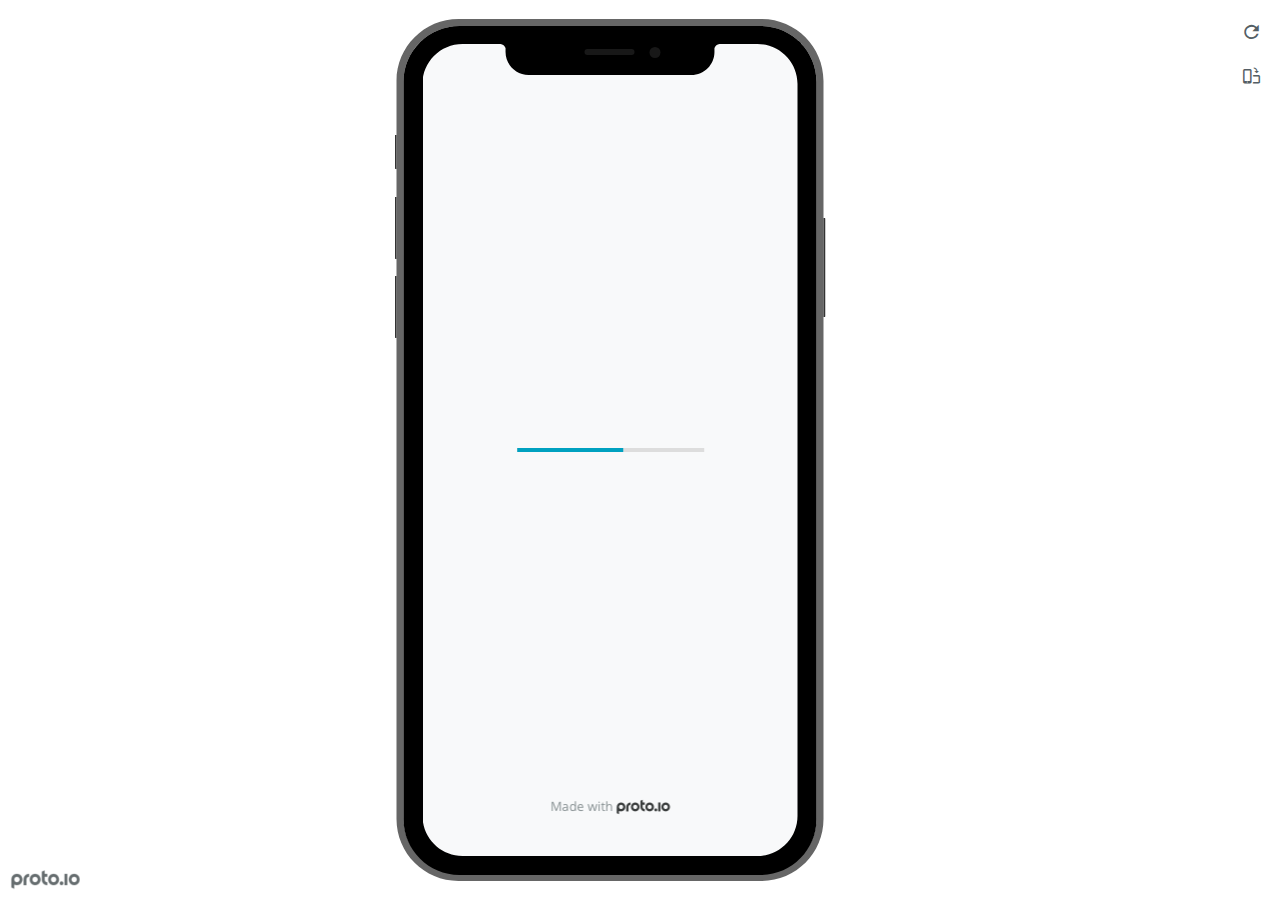
==== commit 7893dea8: "11" ====
--- a/frame.html
+++ b/frame.html
@@ -43,7 +43,7 @@
         prx.url.crossmsg = 'https://nhatkhanh.proto.io';
         prx.playerUrl = 'https://nhatkhanh.proto.io/player/';
         prx.spaces = false;
-        prx.csrf_token = '342613625FA43389F96C2CC37670C32AD44A1695EFE42CF749361B53E51B8EB8';
+        prx.csrf_token = '584C9542869E5FED31D5809E16944D3224FC7FBFE87D046CD53753118C5B88B8';
 
         
     </script>
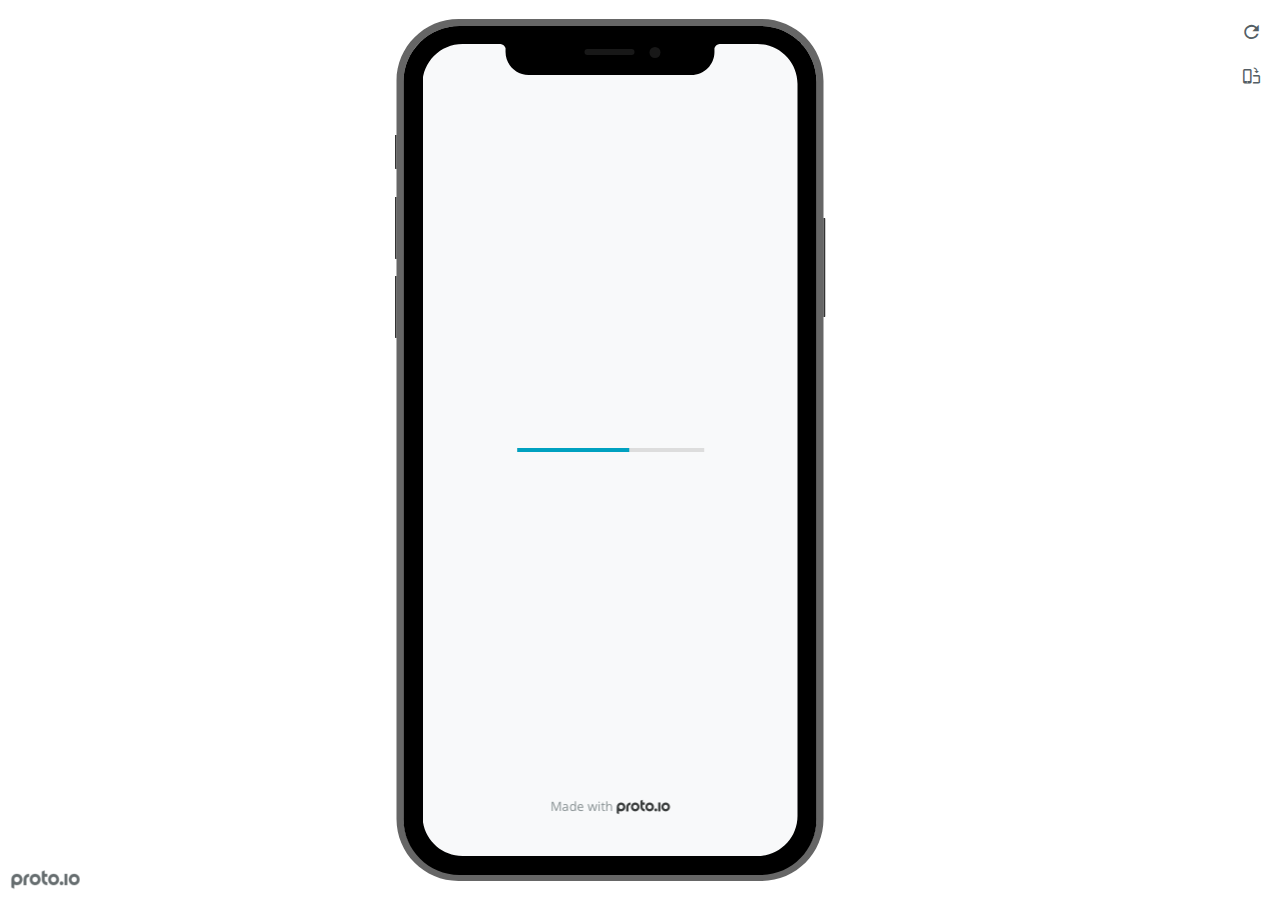
==== commit 6f56e2ed: "11" ====
--- a/frame.html
+++ b/frame.html
@@ -43,7 +43,7 @@
         prx.url.crossmsg = 'https://nhatkhanh.proto.io';
         prx.playerUrl = 'https://nhatkhanh.proto.io/player/';
         prx.spaces = false;
-        prx.csrf_token = '584C9542869E5FED31D5809E16944D3224FC7FBFE87D046CD53753118C5B88B8';
+        prx.csrf_token = 'D8DF3319E99E6DC0B16E668AAECEDD3201529F60191C1F0945000F3D2BAC787A';
 
         
     </script>
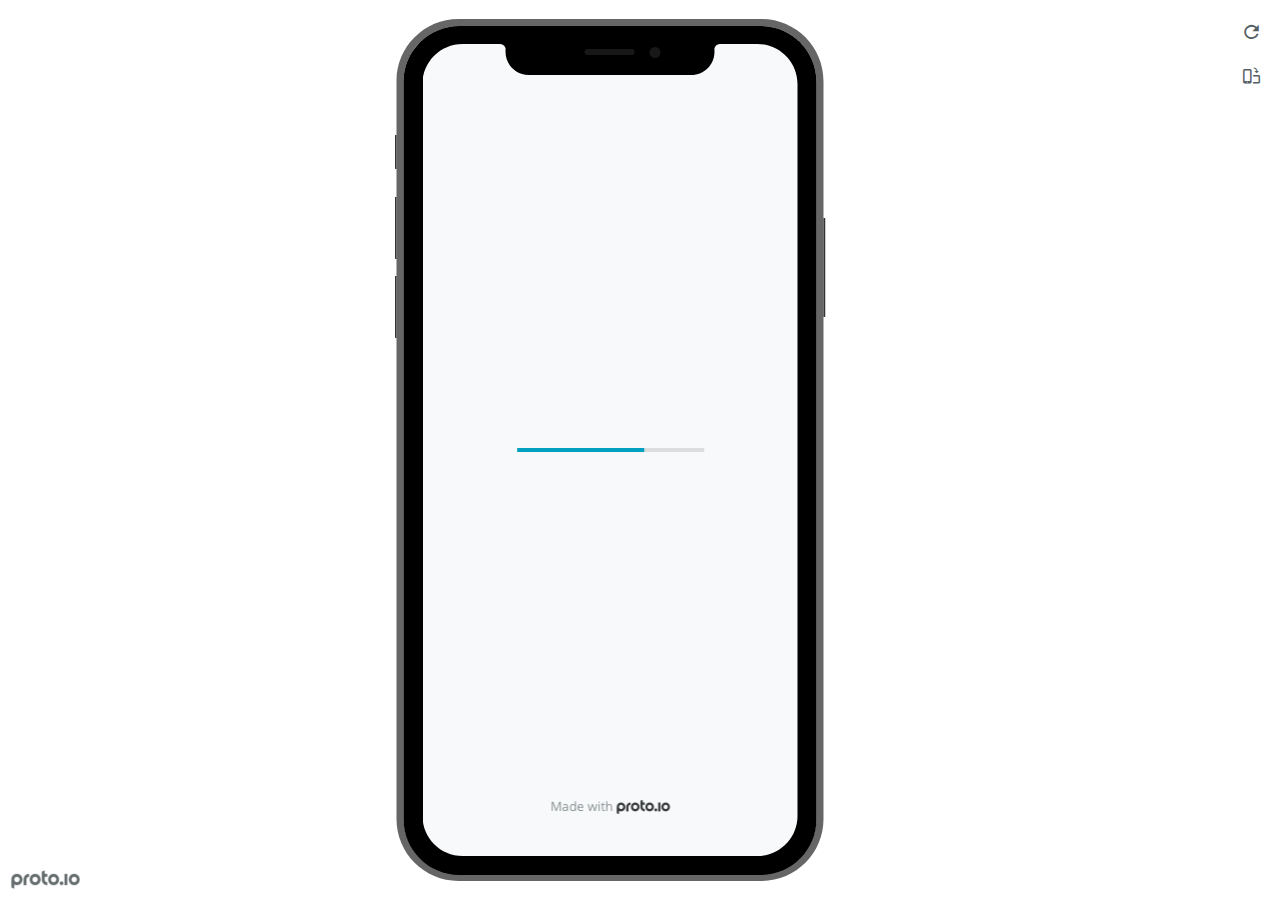
==== commit c8552dc9: "11" ====
--- a/frame.html
+++ b/frame.html
@@ -43,7 +43,7 @@
         prx.url.crossmsg = 'https://nhatkhanh.proto.io';
         prx.playerUrl = 'https://nhatkhanh.proto.io/player/';
         prx.spaces = false;
-        prx.csrf_token = 'D8DF3319E99E6DC0B16E668AAECEDD3201529F60191C1F0945000F3D2BAC787A';
+        prx.csrf_token = 'D3BDF786CB41F349ED80AD7D7EADBD0145F9292F6A54C0267FEDB5A2A302316D';
 
         
     </script>
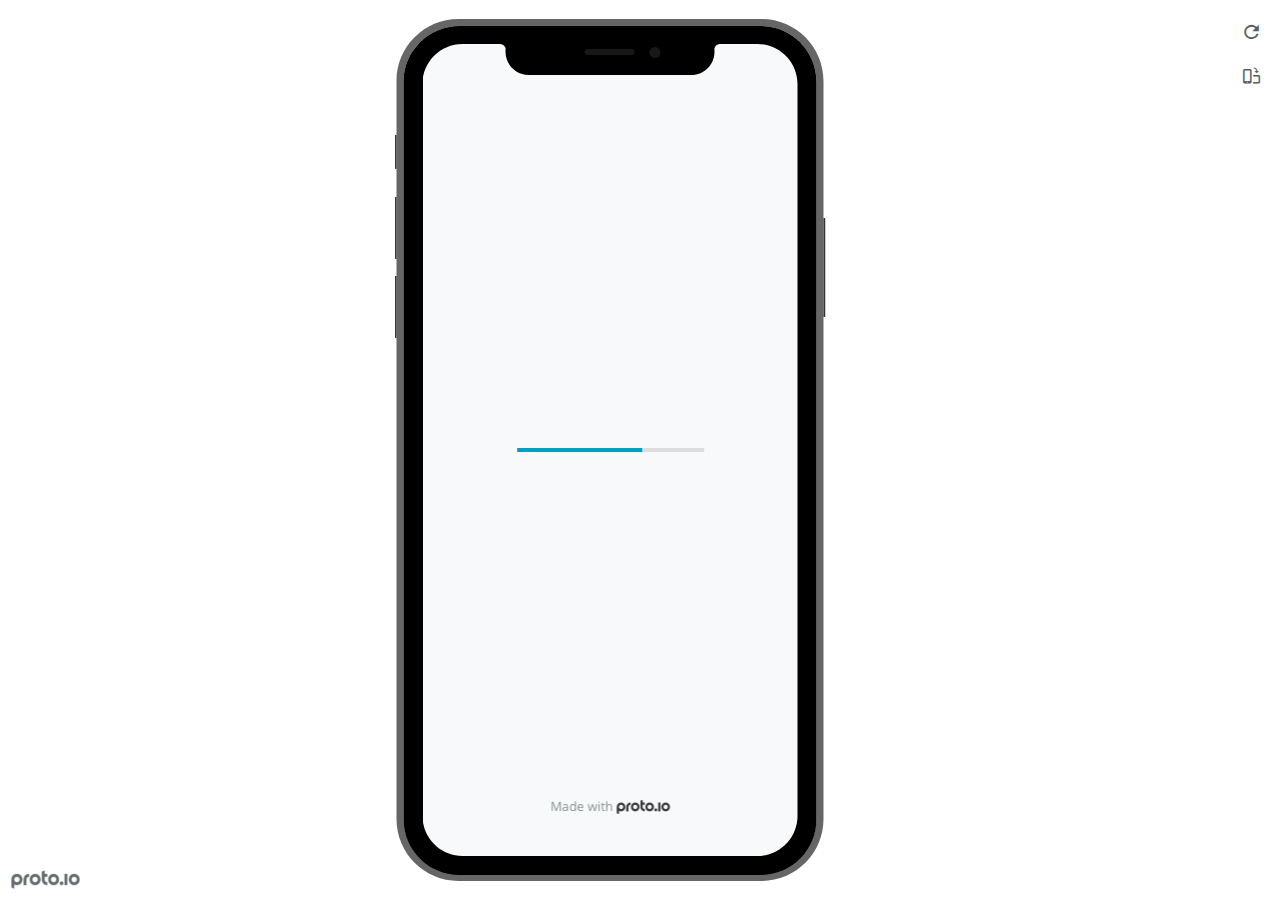
==== commit 593a41a2: "11" ====
--- a/frame.html
+++ b/frame.html
@@ -43,7 +43,7 @@
         prx.url.crossmsg = 'https://nhatkhanh.proto.io';
         prx.playerUrl = 'https://nhatkhanh.proto.io/player/';
         prx.spaces = false;
-        prx.csrf_token = 'D3BDF786CB41F349ED80AD7D7EADBD0145F9292F6A54C0267FEDB5A2A302316D';
+        prx.csrf_token = '36C692ADB803FD96145ED74C0A22315E5299896472188EC32428656F89F51092';
 
         
     </script>
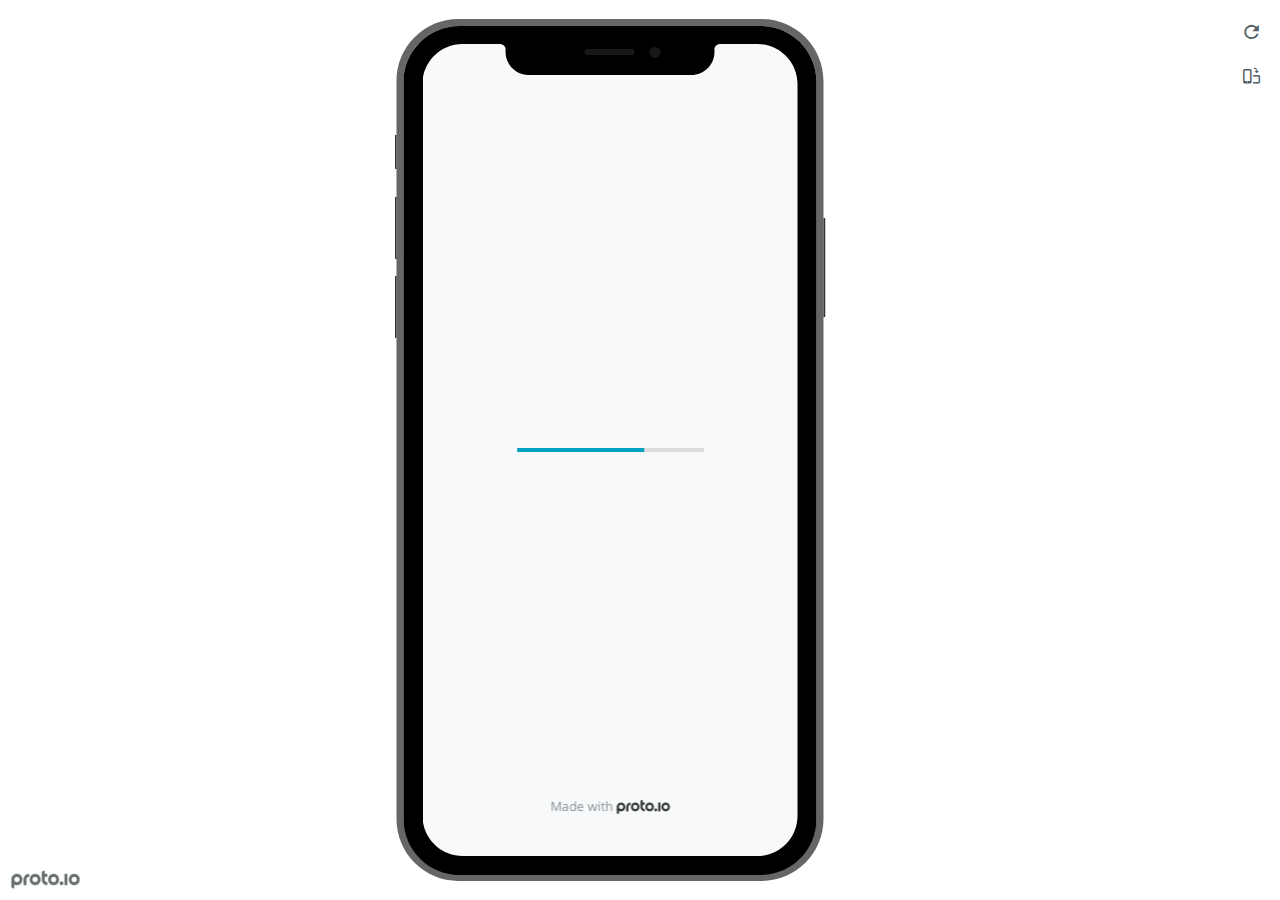
==== commit 7ac13aac: "11" ====
--- a/frame.html
+++ b/frame.html
@@ -43,7 +43,7 @@
         prx.url.crossmsg = 'https://nhatkhanh.proto.io';
         prx.playerUrl = 'https://nhatkhanh.proto.io/player/';
         prx.spaces = false;
-        prx.csrf_token = '36C692ADB803FD96145ED74C0A22315E5299896472188EC32428656F89F51092';
+        prx.csrf_token = '1E01C20C887D97DA911A59C8B2039B92243AF2153780E68DCE8C14E711813C4C';
 
         
     </script>
